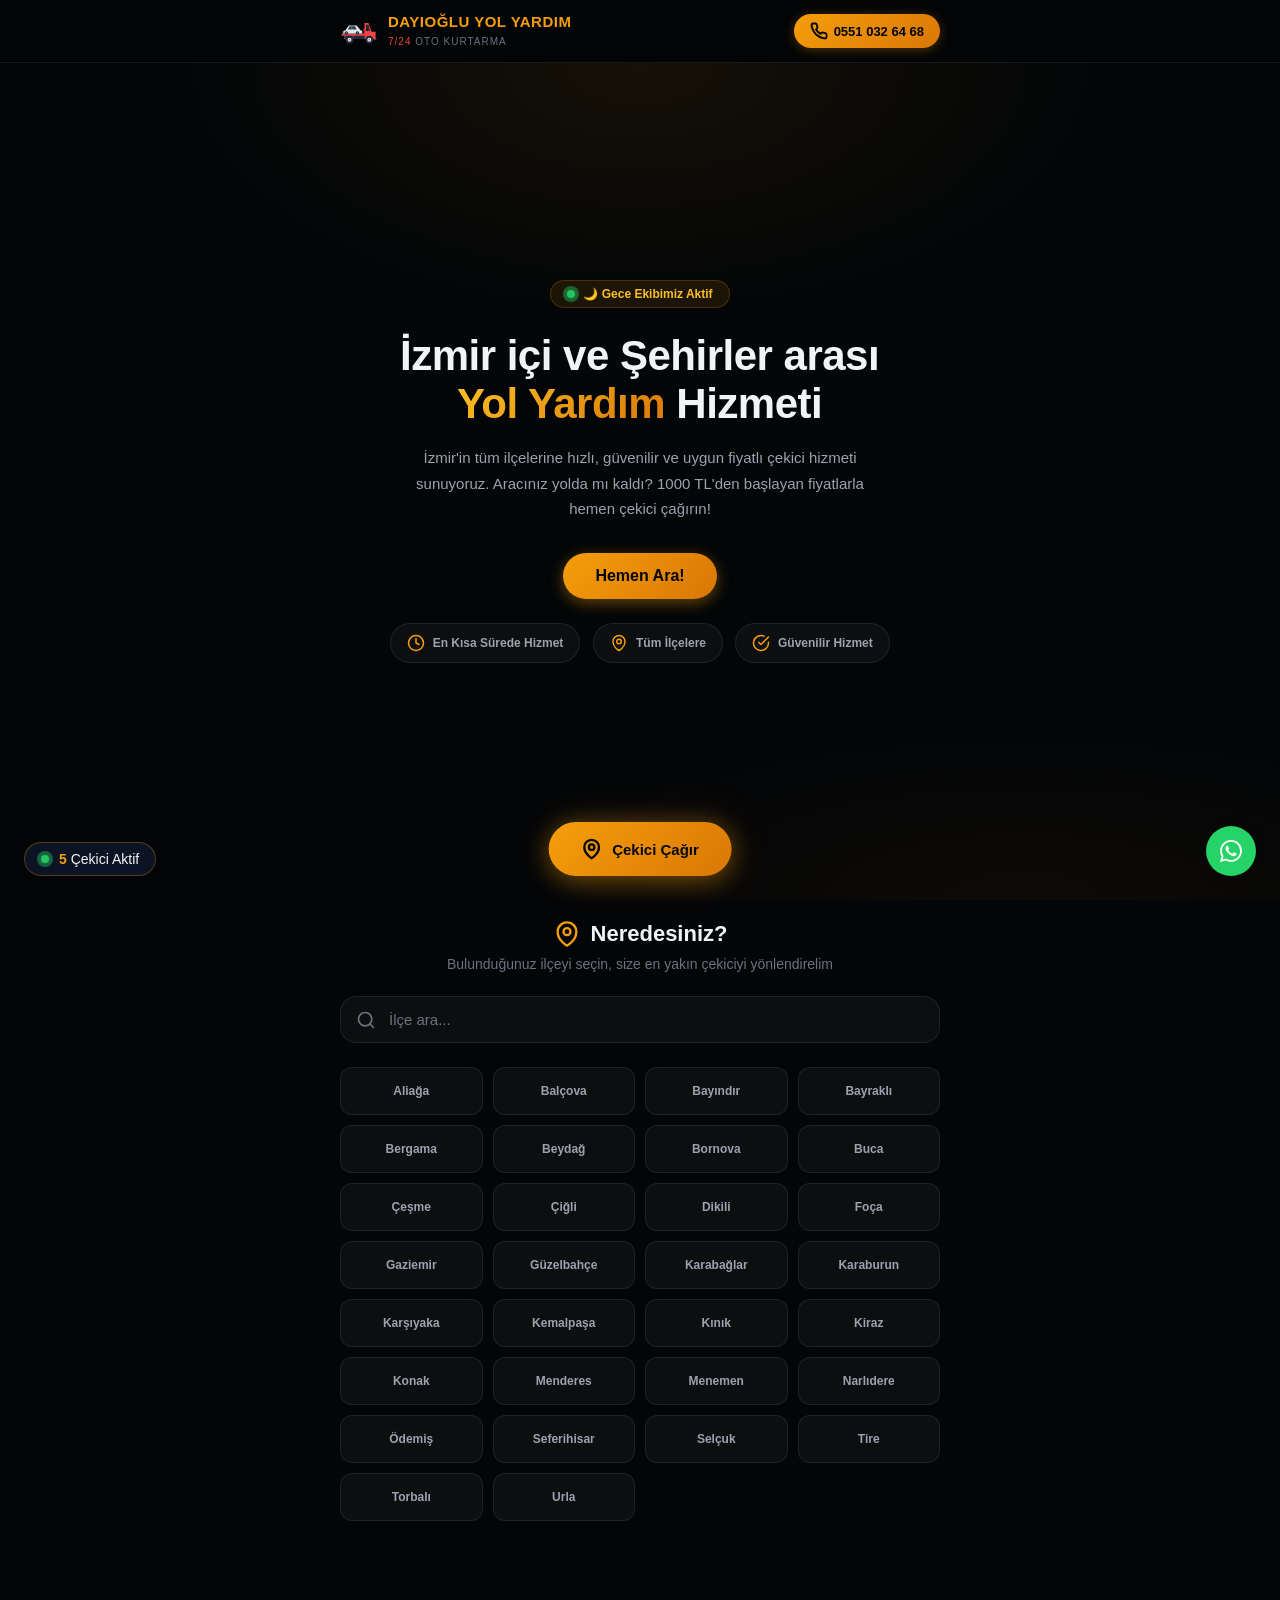
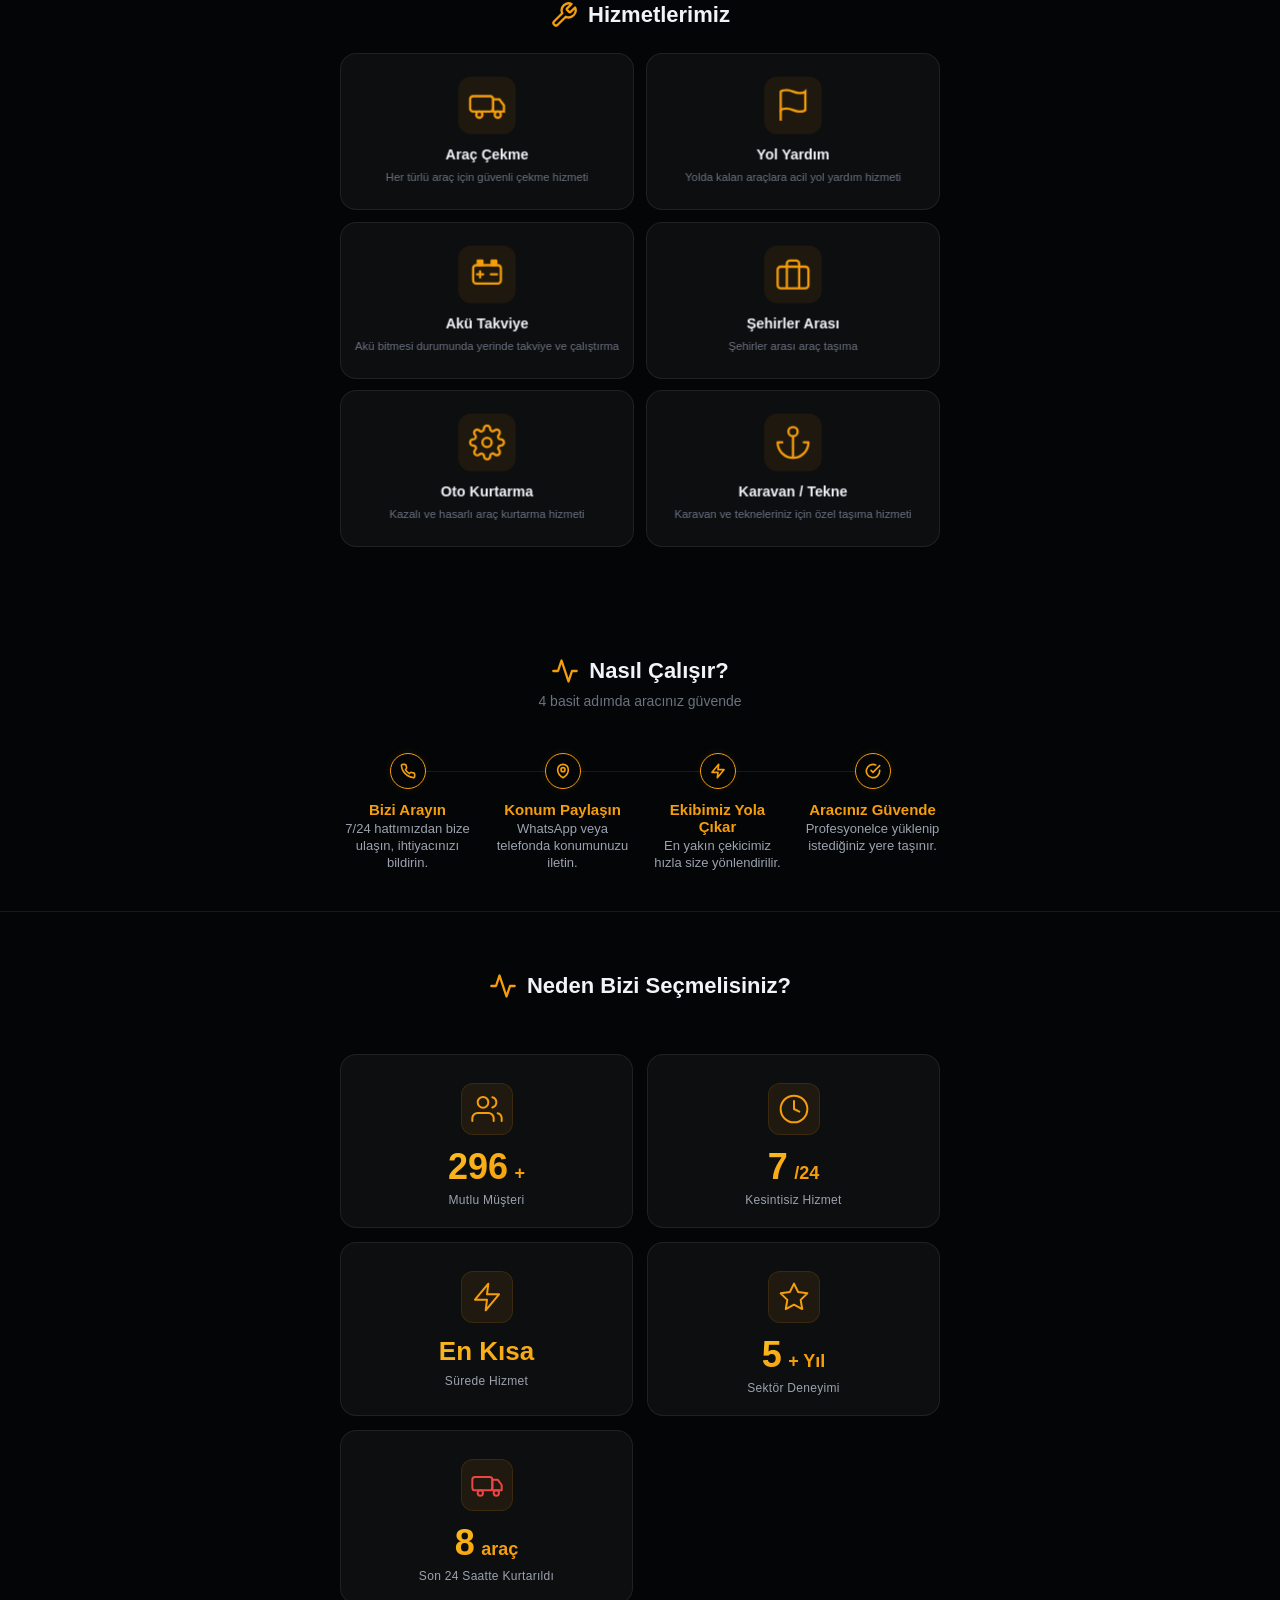
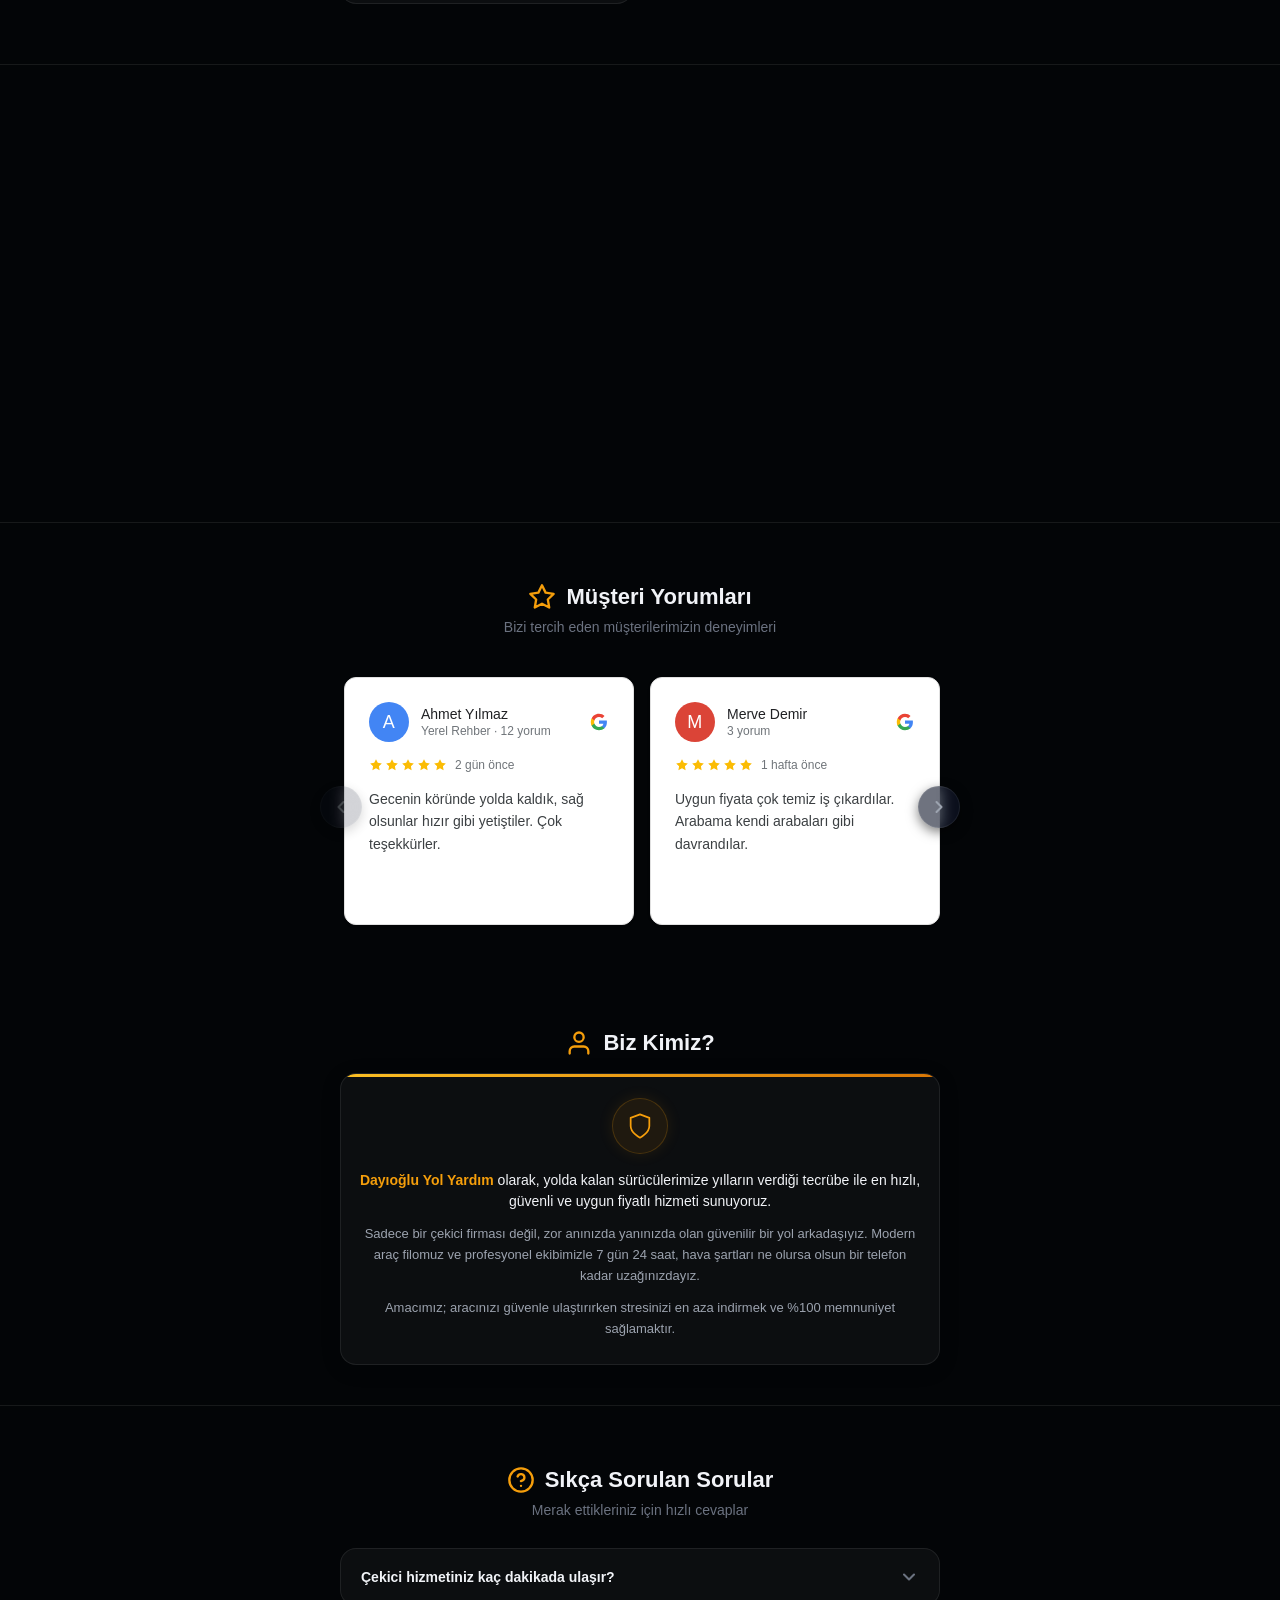
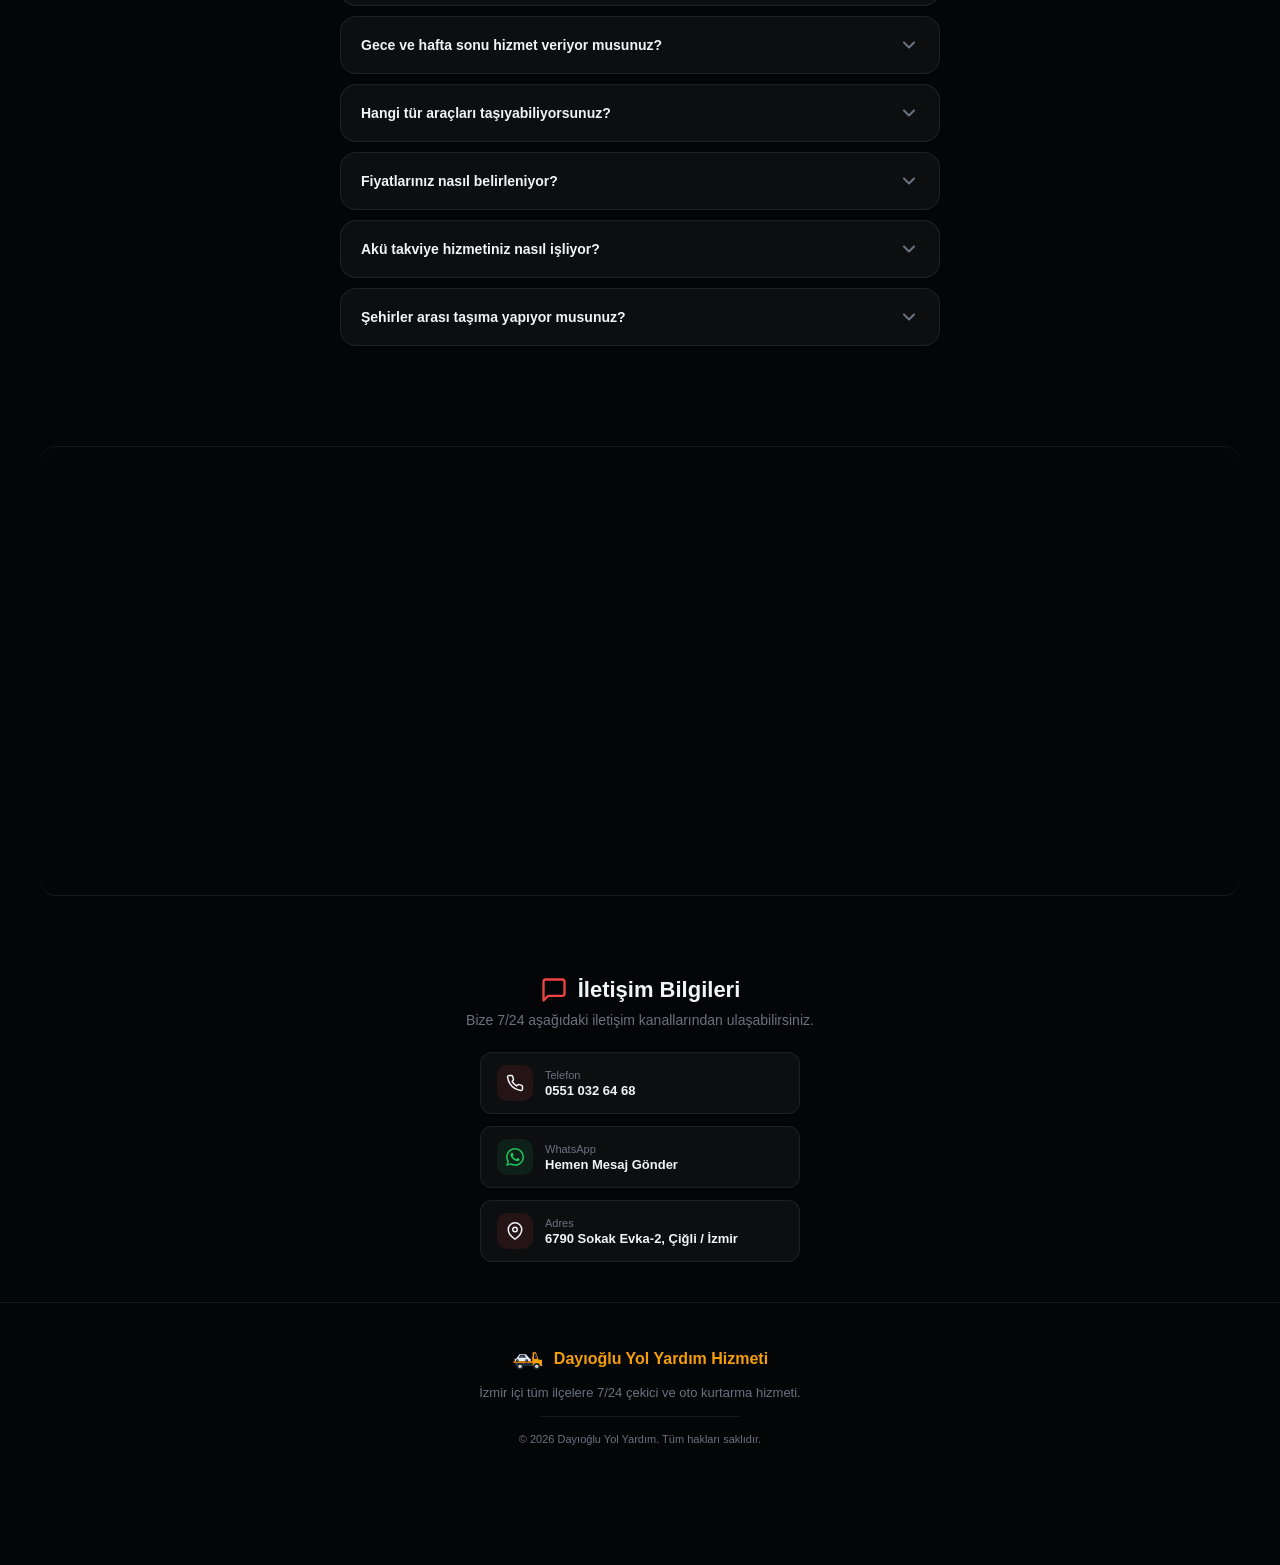
==== index.html @ 8db83a33 "Add files via upload" ====
<!DOCTYPE html>
<html lang="tr">
<head>
    <meta charset="UTF-8">
    <meta name="viewport" content="width=device-width, initial-scale=1.0">
    <title>Dayıoğlu Yol Yardım Hizmeti | 7/24 Oto Kurtarma</title>
    <meta name="description" content="İzmir içi tüm ilçelere 7/24 araç çekici ve oto kurtarma hizmeti. Hızlı, güvenilir ve uygun fiyatlı çekici hizmeti için hemen arayın.">
    <meta name="keywords" content="izmir çekici, oto kurtarma, araç çekici, yol yardım, izmir oto çekici">
    <meta name="theme-color" content="#030507">
    <meta name="robots" content="index, follow">
    <meta http-equiv="X-UA-Compatible" content="IE=edge">
    <meta http-equiv="Content-Security-Policy" content="default-src 'self' https:; script-src 'self' 'unsafe-inline' https://fonts.googleapis.com https://fonts.gstatic.com; style-src 'self' 'unsafe-inline' https://fonts.googleapis.com; font-src 'self' https://fonts.gstatic.com; img-src 'self' data: https:; connect-src 'self' https://router.project-osrm.org;">
    <meta name="referrer" content="strict-origin-when-cross-origin">

    <!-- Open Graph / Sosyal Medya Kartları -->
    <meta property="og:type" content="website">
    <meta property="og:url" content="https://www.izmiricicekici.com/">
    <meta property="og:title" content="Dayıoğlu Yol Yardım Hizmeti | 7/24 Oto Kurtarma">
    <meta property="og:description" content="İzmir içi tüm ilçelere 7/24 araç çekici ve oto kurtarma hizmeti. Hızlı, güvenilir ve uygun fiyatlı çekici hizmeti için hemen arayın.">
    <meta property="og:image" content="https://www.izmiricicekici.com/og-image.jpg">
    <meta property="og:locale" content="tr_TR">
    <meta property="og:site_name" content="Dayıoğlu Yol Yardım">
    <meta name="twitter:card" content="summary_large_image">
    <meta name="twitter:title" content="Dayıoğlu Yol Yardım Hizmeti | 7/24 Oto Kurtarma">
    <meta name="twitter:description" content="İzmir içi tüm ilçelere 7/24 araç çekici ve oto kurtarma hizmeti.">
    <meta name="twitter:image" content="https://www.izmiricicekici.com/og-image.jpg">

    <link rel="preconnect" href="https://fonts.googleapis.com">
    <link rel="preconnect" href="https://fonts.gstatic.com" crossorigin>
    <link href="https://fonts.googleapis.com/css2?family=Inter:wght@400;500;600;700;800;900&display=swap" rel="stylesheet">
    <link rel="stylesheet" href="style.css">

    <!-- Google Schema (Structured Data) for SEO Rating Stars -->
    <script type="application/ld+json">
    {
      "@context": "https://schema.org",
      "@type": "AutoTowing",
      "name": "Dayıoğlu Yol Yardım Hizmeti",
      "description": "İzmir içi tüm ilçelere 7/24 hızlı, güvenilir ve uygun fiyatlı araç çekici, oto kurtarma ve yol yardım hizmeti.",
      "image": "https://www.izmiricicekici.com/images/logo.png",
      "url": "https://www.izmiricicekici.com",
      "telephone": "+905510326468",
      "priceRange": "₺₺",
      "address": {
        "@type": "PostalAddress",
        "addressLocality": "İzmir",
        "addressRegion": "Ege",
        "addressCountry": "TR"
      },
      "geo": {
        "@type": "GeoCoordinates",
        "latitude": 38.4192,
        "longitude": 27.1287
      },
      "openingHoursSpecification": {
        "@type": "OpeningHoursSpecification",
        "dayOfWeek": [
          "Monday",
          "Tuesday",
          "Wednesday",
          "Thursday",
          "Friday",
          "Saturday",
          "Sunday"
        ],
        "opens": "00:00",
        "closes": "23:59"
      },
      "areaServed": [
        {
          "@type": "AdministrativeArea",
          "name": "İzmir"
        },
        {
          "@type": "AdministrativeArea",
          "name": "Bornova"
        },
        {
          "@type": "AdministrativeArea",
          "name": "Karşıyaka"
        },
        {
          "@type": "AdministrativeArea",
          "name": "Buca"
        },
        {
          "@type": "AdministrativeArea",
          "name": "Konak"
        },
        {
          "@type": "AdministrativeArea",
          "name": "Bayraklı"
        },
        {
          "@type": "AdministrativeArea",
          "name": "Gaziemir"
        },
        {
          "@type": "AdministrativeArea",
          "name": "Çeşme"
        }
      ],
      "aggregateRating": {
        "@type": "AggregateRating",
        "ratingValue": "4.9",
        "bestRating": "5",
        "worstRating": "1",
        "ratingCount": "524",
        "reviewCount": "524"
      }
    }
    </script>
</head>
<body>

    <!-- Pull to Refresh -->
    <div class="ptr-container" id="ptrContainer">
        <svg class="ptr-icon" viewBox="0 0 48 48" fill="none" xmlns="http://www.w3.org/2000/svg">
            <rect x="5" y="30" width="26" height="4" fill="#334155" />
            <rect x="2" y="27" width="29" height="3" rx="1" fill="#ef4444" />
            <path d="M 4 27 L 28 27 L 28 24 L 26 23 L 21 17 L 11 17 L 7 23 L 4 24 Z" fill="#e2e8f0" />
            <rect x="30" y="20" width="1.5" height="10" fill="#b91c1c" />
            <path d="M 31 34 L 45 34 L 45 25 L 40 25 L 36 14 L 31 14 Z" fill="#ef4444" />
        </svg>
    </div>

    <!-- Splash Screen -->
    <div class="splash-screen" id="splashScreen">
        <div class="splash-content">
            <svg class="splash-logo" viewBox="0 0 48 48" fill="none" xmlns="http://www.w3.org/2000/svg">
                <rect x="2" y="27" width="29" height="3" rx="1" fill="#ef4444" />
                <path d="M 4 27 L 28 27 L 28 24 L 26 23 L 21 17 L 11 17 L 7 23 L 4 24 Z" fill="#e2e8f0" />
                <path d="M 12 18 L 19 18 L 21 22 L 10 22 Z" fill="#0f172a" opacity="0.85" />
                <circle cx="8" cy="26.5" r="2.2" fill="#1e293b" />
                <circle cx="22" cy="26.5" r="2.2" fill="#1e293b" />
                <rect x="30" y="20" width="1.5" height="10" fill="#b91c1c" />
                <path d="M 31 34 L 45 34 L 45 25 L 40 25 L 36 14 L 31 14 Z" fill="#ef4444" />
                <path d="M 33 16 L 36 16 L 38 24 L 33 24 Z" fill="#0f172a" />
                <circle cx="12" cy="35" r="5" fill="#1e293b" />
                <circle cx="12" cy="35" r="2.5" fill="#e2e8f0" />
                <circle cx="37" cy="35" r="5" fill="#1e293b" />
                <circle cx="37" cy="35" r="2.5" fill="#e2e8f0" />
            </svg>
            <span class="splash-text">DAYIOĞLU YOL YARDIM</span>
            <div class="splash-loader"></div>
        </div>
    </div>

    <!-- Header -->
    <header class="header">
        <div class="container">
            <div class="logo">
                <svg class="logo-icon" viewBox="0 0 48 48" fill="none" xmlns="http://www.w3.org/2000/svg">
                    <!-- Truck Chassis -->
                    <rect x="5" y="30" width="26" height="4" fill="#334155" />
                    
                    <!-- Fuel Tank / Side Box -->
                    <rect x="18" y="30" width="13" height="4" fill="#1e293b" rx="1" />
                    
                    <!-- Front Bumper -->
                    <rect x="42" y="33" width="4" height="2" rx="0.5" fill="#475569" />
 
                    <!-- Cab Guard (Winch Wall) -->
                    <rect x="30" y="20" width="1.5" height="10" fill="#b91c1c" />
                    
                    <!-- Flatbed -->
                    <rect x="2" y="27" width="29" height="3" rx="1" fill="#ef4444" />
                    
                    <!-- Car on flatbed -->
                    <!-- Car body -->
                    <path d="M 4 27 L 28 27 L 28 24 L 26 23 L 21 17 L 11 17 L 7 23 L 4 24 Z" fill="#e2e8f0" />
                    <!-- Car windows -->
                    <path d="M 12 18 L 19 18 L 21 22 L 10 22 Z" fill="#0f172a" opacity="0.85" />
                    <!-- Car window reflection -->
                    <path d="M 13 19 L 15 19 L 16.5 22 L 14.5 22 Z" fill="#ffffff" opacity="0.25" />
                    <!-- Car wheels -->
                    <circle cx="8" cy="26.5" r="2.2" fill="#1e293b" />
                    <circle cx="8" cy="26.5" r="0.8" fill="#94a3b8" />
                    <circle cx="22" cy="26.5" r="2.2" fill="#1e293b" />
                    <circle cx="22" cy="26.5" r="0.8" fill="#94a3b8" />
                    <!-- Car lights -->
                    <rect x="4" y="24" width="0.8" height="1.5" rx="0.4" fill="#ef4444" />
                    <polygon points="28,24.5 27.2,25.5 28,26.5" fill="#fbbf24" />
 
                    <!-- Winch Cable -->
                    <line x1="30" y1="22" x2="28" y2="25" stroke="#94a3b8" stroke-width="0.8" stroke-dasharray="1 1" />
 
                    <!-- Truck Cabin -->
                    <path d="M 31 34 L 45 34 L 45 25 L 40 25 L 36 14 L 31 14 Z" fill="#ef4444" />
                    <!-- Cabin Window -->
                    <path d="M 33 16 L 36 16 L 38 24 L 33 24 Z" fill="#0f172a" />
                    <!-- Cabin Window Reflection -->
                    <path d="M 34 17 L 35.5 17 L 37.2 24 L 35.7 24 Z" fill="#ffffff" opacity="0.15" />
 
                    <!-- Truck Wheels -->
                    <!-- Rear Wheel -->
                    <circle cx="12" cy="35" r="5" fill="#1e293b" />
                    <circle cx="12" cy="35" r="2.5" fill="#e2e8f0" />
                    <circle cx="12" cy="35" r="1" fill="#ef4444" />
                    <!-- Front Wheel -->
                    <circle cx="37" cy="35" r="5" fill="#1e293b" />
                    <circle cx="37" cy="35" r="2.5" fill="#e2e8f0" />
                    <circle cx="37" cy="35" r="1" fill="#ef4444" />
                </svg>
                <div>
                    <span class="logo-text">DAYIOĞLU YOL YARDIM</span>
                    <span class="logo-sub"><span style="color: #ef4444;">7/24</span> Oto Kurtarma</span>
                </div>
            </div>
            <a href="tel:+905510326468" class="header-phone" id="headerPhone">
                <svg width="18" height="18" viewBox="0 0 24 24" fill="none" stroke="currentColor" stroke-width="2.5" stroke-linecap="round" stroke-linejoin="round">
                    <path d="M22 16.92v3a2 2 0 0 1-2.18 2 19.79 19.79 0 0 1-8.63-3.07 19.5 19.5 0 0 1-6-6 19.79 19.79 0 0 1-3.07-8.67A2 2 0 0 1 4.11 2h3a2 2 0 0 1 2 1.72c.127.96.361 1.903.7 2.81a2 2 0 0 1-.45 2.11L8.09 9.91a16 16 0 0 0 6 6l1.27-1.27a2 2 0 0 1 2.11-.45c.907.339 1.85.573 2.81.7A2 2 0 0 1 22 16.92z"/>
                </svg>
                <span>0551 032 64 68</span>
            </a>
        </div>
    </header>

    <!-- Hero Section -->
    <section class="hero" id="hero">
        <!-- Animated Background Slider -->
        <div class="bg-slider">
            <div class="slide" style="background-image: url('images/media__1779975578772.jpg');"></div>
            <div class="slide" style="background-image: url('images/media__1779975578774.jpg');"></div>
            <div class="slide" style="background-image: url('images/media__1779975578779.jpg');"></div>
            <div class="slide" style="background-image: url('images/media__1779975578879.jpg');"></div>
        </div>
        <div class="bg-overlay"></div>
        <div class="container">
            <div class="hero-badge">
                <span class="pulse-dot"></span>
                <span id="liveBadgeText">7/24 Aktif Hizmet</span>
            </div>
            <h1 class="hero-title">
                İzmir içi ve Şehirler arası <br> <span class="text-gradient">Yol Yardım</span> Hizmeti
            </h1>
            <p class="hero-desc">
                İzmir'in tüm ilçelerine hızlı, güvenilir ve uygun fiyatlı çekici hizmeti sunuyoruz. 
                Aracınız yolda mı kaldı? 1000 TL'den başlayan fiyatlarla hemen çekici çağırın!
            </p>
            <a href="tel:+905510326468" class="hero-call-btn">Hemen Ara!</a>

            <!-- Features -->
            <div class="features">
                <div class="feature-item">
                    <svg width="24" height="24" viewBox="0 0 24 24" fill="none" stroke="#f59e0b" stroke-width="2" stroke-linecap="round" stroke-linejoin="round">
                        <circle cx="12" cy="12" r="10"/>
                        <polyline points="12,6 12,12 16,14"/>
                    </svg>
                    <span>En Kısa Sürede Hizmet</span>
                </div>
                <div class="feature-item">
                    <svg width="24" height="24" viewBox="0 0 24 24" fill="none" stroke="#f59e0b" stroke-width="2" stroke-linecap="round" stroke-linejoin="round">
                        <path d="M12 22s-8-4.5-8-11.8A8 8 0 0 1 12 2a8 8 0 0 1 8 8.2c0 7.3-8 11.8-8 11.8z"/>
                        <circle cx="12" cy="10" r="3"/>
                    </svg>
                    <span>Tüm İlçelere</span>
                </div>
                <div class="feature-item">
                    <svg width="24" height="24" viewBox="0 0 24 24" fill="none" stroke="#f59e0b" stroke-width="2" stroke-linecap="round" stroke-linejoin="round">
                        <path d="M22 11.08V12a10 10 0 1 1-5.93-9.14"/>
                        <polyline points="22,4 12,14.01 9,11.01"/>
                    </svg>
                    <span>Güvenilir Hizmet</span>
                </div>
            </div>


            <!-- Animated Truck (Hidden) -->
            <div class="hero-truck-wrapper" style="display: none;" aria-hidden="true">
                <div class="hero-road-line"></div>
                <div class="hero-truck-anim">
                    <svg viewBox="0 0 160 60" fill="none" xmlns="http://www.w3.org/2000/svg">
                        <!-- Flatbed -->
                        <rect x="4" y="32" width="90" height="8" rx="2" fill="#ef4444"/>
                        <!-- Winch wall -->
                        <rect x="92" y="22" width="4" height="18" fill="#b91c1c"/>
                        <!-- Car on flatbed -->
                        <g id="towedCar">
                            <path d="M10 32 L85 32 L85 26 L80 24 L65 16 L30 16 L18 24 L10 26 Z" fill="#e2e8f0"/>
                            <path d="M32 17 L63 17 L68 26 L27 26 Z" fill="#0f172a" opacity="0.85"/>
                            <path d="M36 18 L44 18 L47 24 L39 24 Z" fill="#fff" opacity="0.2"/>
                            <circle cx="22" cy="31" r="5" fill="#1e293b"/>
                            <circle cx="22" cy="31" r="2" fill="#94a3b8"/>
                            <circle cx="68" cy="31" r="5" fill="#1e293b"/>
                            <circle cx="68" cy="31" r="2" fill="#94a3b8"/>
                            <rect x="10" y="27" width="2" height="4" rx="1" fill="#ef4444"/>
                            <polygon points="85,26 83,28 85,31" fill="#fbbf24"/>
                        </g>
                        <!-- Winch cable -->
                        <line id="winchCable" x1="93" y1="27" x2="85" y2="30" stroke="#94a3b8" stroke-width="1.2" stroke-dasharray="2 2"/>
                        <!-- Cabin -->
                        <path d="M96 40 L148 40 L148 26 L138 26 L128 10 L96 10 Z" fill="#ef4444"/>
                        <path d="M100 13 L112 13 L116 26 L100 26 Z" fill="#0f172a"/>
                        <path d="M102 14 L107 14 L111 24 L106 24 Z" fill="#fff" opacity="0.15"/>
                        <rect x="130" y="26" width="18" height="14" rx="1" fill="#b91c1c"/>
                        <!-- Front bumper -->
                        <rect x="144" y="33" width="10" height="5" rx="1" fill="#475569"/>
                        <circle cx="148" cy="38" r="1.5" fill="#fbbf24"/>
                        <!-- Exhaust smoke -->
                        <circle cx="128" cy="6" r="3" fill="#94a3b8" opacity="0.3" class="smoke-1"/>
                        <circle cx="134" cy="3" r="2" fill="#94a3b8" opacity="0.2" class="smoke-2"/>
                        <!-- Truck wheels -->
                        <circle cx="112" cy="42" r="9" fill="#1e293b"/>
                        <circle cx="112" cy="42" r="5" fill="#334155"/>
                        <circle cx="112" cy="42" r="2" fill="#ef4444"/>
                        <circle cx="138" cy="42" r="9" fill="#1e293b"/>
                        <circle cx="138" cy="42" r="5" fill="#334155"/>
                        <circle cx="138" cy="42" r="2" fill="#ef4444"/>
                        <!-- Speed lines -->
                        <line x1="0" y1="36" x2="20" y2="36" stroke="#ef4444" stroke-width="1.5" opacity="0.4" stroke-dasharray="4 4"/>
                        <line x1="0" y1="40" x2="14" y2="40" stroke="#ef4444" stroke-width="1" opacity="0.25" stroke-dasharray="3 5"/>
                    </svg>
                </div>
            </div>


        </div>
    </section>



    <!-- District Selection Section -->
    <section class="district-section" id="districts">
        <div class="container">
            <h2 class="section-title reveal">
                <svg width="28" height="28" viewBox="0 0 24 24" fill="none" stroke="#f59e0b" stroke-width="2" stroke-linecap="round" stroke-linejoin="round">
                    <path d="M12 22s-8-4.5-8-11.8A8 8 0 0 1 12 2a8 8 0 0 1 8 8.2c0 7.3-8 11.8-8 11.8z"/>
                    <circle cx="12" cy="10" r="3"/>
                </svg>
                Neredesiniz?
            </h2>
            <p class="section-desc reveal delay-100">Bulunduğunuz ilçeyi seçin, size en yakın çekiciyi yönlendirelim</p>
 
            <!-- Search -->
            <div class="search-box reveal delay-200" id="searchBox">
                <svg class="search-icon" width="20" height="20" viewBox="0 0 24 24" fill="none" stroke="currentColor" stroke-width="2" stroke-linecap="round" stroke-linejoin="round">
                    <circle cx="11" cy="11" r="8"/>
                    <line x1="21" y1="21" x2="16.65" y2="16.65"/>
                </svg>
                <input type="text" id="searchInput" placeholder="İlçe ara..." autocomplete="off">
            </div>
 
            <!-- District Grid -->
            <div class="district-grid reveal delay-300" id="districtGrid">
                <!-- Districts will be populated by JS -->
            </div>
 
            <p class="no-result" id="noResult" style="display:none;">
                Aramanızla eşleşen ilçe bulunamadı.
            </p>
        </div>
    </section>

    <!-- Calculator Section (Geçici Olarak Gizlendi) -->
    <!--
    <section class="calculator-section" id="calculator">
        <div class="container">
            <h2 class="section-title reveal">
                <svg width="28" height="28" viewBox="0 0 24 24" fill="none" stroke="#f59e0b" stroke-width="2" stroke-linecap="round" stroke-linejoin="round">
                    <rect x="2" y="3" width="20" height="18" rx="2" ry="2"/>
                    <line x1="8" y1="21" x2="8" y2="21"/>
                    <line x1="16" y1="21" x2="16" y2="21"/>
                    <line x1="2" y1="9" x2="22" y2="9"/>
                    <path d="M6 13h.01M10 13h.01M14 13h.01M18 13h.01M6 17h.01M10 17h.01M14 17h.01M18 17h.01"/>
                </svg>
                Tahmini Fiyat Hesapla
            </h2>
            <p class="section-desc reveal delay-100">Alınacak ve gidilecek ilçeyi seçerek tahmini çekici ücretini hesaplayın</p>
            
            <div class="calc-box reveal delay-200">
                <div class="calc-inputs">
                    <div class="calc-group">
                        <label for="calcFrom">Nereden (Alınacak İlçe)</label>
                        <select id="calcFrom">
                            <option value="" disabled selected>İlçe Seçin...</option>
                        </select>
                    </div>
                    <div class="calc-group">
                        <label for="calcTo">Nereye (Gidilecek İlçe)</label>
                        <select id="calcTo">
                            <option value="" disabled selected>İlçe Seçin...</option>
                        </select>
                    </div>
                    <div class="calc-group">
                        <label for="calcVehicleType">Araç Tipi</label>
                        <select id="calcVehicleType">
                            <option value="binek" selected>Binek Araç</option>
                            <option value="suv">SUV / Panelvan / Ticari</option>
                            <option value="moto">Motosiklet</option>
                        </select>
                    </div>
                </div>
                <button class="calc-btn" id="calcBtn">Fiyat Hesapla</button>
                
                <div class="calc-result" id="calcResult" style="display: none;">
                    <div class="calc-result-content">
                        <div class="calc-price">
                            <span class="calc-label">Tahmini Ücret</span>
                            <span class="calc-value text-gradient" id="calcPriceValue">-</span>
                        </div>
                    </div>
                    <p class="calc-note">* Fiyatlar tahmini olup, yol durumuna ve aracın durumuna göre değişiklik gösterebilir.</p>
                    <a href="#" class="calc-whatsapp-btn" id="calcWhatsappBtn">
                        <svg width="24" height="24" viewBox="0 0 24 24" fill="currentColor">
                            <path d="M17.472 14.382c-.297-.149-1.758-.867-2.03-.967-.273-.099-.471-.148-.67.15-.197.297-.767.966-.94 1.164-.173.199-.347.223-.644.075-.297-.15-1.255-.463-2.39-1.475-.883-.788-1.48-1.761-1.653-2.059-.173-.297-.018-.458.13-.606.134-.133.298-.347.446-.52.149-.174.198-.298.298-.497.099-.198.05-.371-.025-.52-.075-.149-.669-1.612-.916-2.207-.242-.579-.487-.5-.669-.51a12.8 12.8 0 0 0-.57-.01c-.198 0-.52.074-.792.372-.272.297-1.04 1.016-1.04 2.479 0 1.462 1.065 2.875 1.213 3.074.149.198 2.096 3.2 5.077 4.487.709.306 1.262.489 1.694.625.712.227 1.36.195 1.871.118.571-.085 1.758-.719 2.006-1.413.248-.694.248-1.289.173-1.413-.074-.124-.272-.198-.57-.347m-5.421 7.403h-.004a9.87 9.87 0 0 1-5.031-1.378l-.361-.214-3.741.982.998-3.648-.235-.374a9.86 9.86 0 0 1-1.51-5.26c.001-5.45 4.436-9.884 9.888-9.884 2.64 0 5.122 1.03 6.988 2.898a9.825 9.825 0 0 1 2.893 6.994c-.003 5.45-4.437 9.884-9.885 9.884m8.413-18.297A11.815 11.815 0 0 0 12.05 0C5.495 0 .16 5.335.157 11.892c0 2.096.547 4.142 1.588 5.945L.057 24l6.305-1.654a11.882 11.882 0 0 0 5.683 1.448h.005c6.554 0 11.89-5.335 11.893-11.893a11.821 11.821 0 0 0-3.48-8.413Z"/>
                        </svg>
                        Bu Fiyatla Çağır
                    </a>
                </div>
            </div>
        </div>
    </section>
    -->

    <!-- Services Section -->
    <section class="services-section">
        <div class="container">
            <h2 class="section-title reveal">
                <svg width="28" height="28" viewBox="0 0 24 24" fill="none" stroke="#f59e0b" stroke-width="2" stroke-linecap="round" stroke-linejoin="round">
                    <path d="M14.7 6.3a1 1 0 0 0 0 1.4l1.6 1.6a1 1 0 0 0 1.4 0l3.77-3.77a6 6 0 0 1-7.94 7.94l-6.91 6.91a2.12 2.12 0 0 1-3-3l6.91-6.91a6 6 0 0 1 7.94-7.94l-3.76 3.76z"/>
                </svg>
                Hizmetlerimiz
            </h2>
            <div class="services-grid">
                <div class="service-card reveal">
                    <div class="service-icon">
                        <svg width="36" height="36" viewBox="0 0 24 24" fill="none" stroke="#f59e0b" stroke-width="1.5">
                            <rect x="1" y="6" width="15" height="10" rx="2"/>
                            <path d="M16 8h4l3 4v4h-7V8z"/>
                            <circle cx="7" cy="18" r="2"/>
                            <circle cx="19" cy="18" r="2"/>
                        </svg>
                    </div>
                    <h3>Araç Çekme</h3>
                    <p>Her türlü araç için güvenli çekme hizmeti</p>
                </div>
                <div class="service-card reveal delay-100">
                    <div class="service-icon">
                        <svg width="36" height="36" viewBox="0 0 24 24" fill="none" stroke="#f59e0b" stroke-width="1.5">
                            <path d="M4 15s1-1 4-1 5 2 8 2 4-1 4-1V3s-1 1-4 1-5-2-8-2-4 1-4 1z"/>
                            <line x1="4" y1="22" x2="4" y2="15"/>
                        </svg>
                    </div>
                    <h3>Yol Yardım</h3>
                    <p>Yolda kalan araçlara acil yol yardım hizmeti</p>
                </div>
                <div class="service-card reveal delay-200">
                    <div class="service-icon">
                        <svg width="36" height="36" viewBox="0 0 24 24" fill="none" stroke="#f59e0b" stroke-width="1.5" stroke-linecap="round" stroke-linejoin="round">
                            <rect x="3" y="6" width="18" height="12" rx="2" />
                            <rect x="6" y="3" width="3" height="3" fill="#f59e0b" />
                            <rect x="15" y="3" width="3" height="3" fill="#f59e0b" />
                            <line x1="7.5" y1="10" x2="7.5" y2="14" />
                            <line x1="5.5" y1="12" x2="9.5" y2="12" />
                            <line x1="14.5" y1="12" x2="18.5" y2="12" />
                        </svg>
                    </div>
                    <h3>Akü Takviye</h3>
                    <p>Akü bitmesi durumunda yerinde takviye ve çalıştırma</p>
                </div>
                <div class="service-card reveal delay-300">
                    <div class="service-icon">
                        <svg width="36" height="36" viewBox="0 0 24 24" fill="none" stroke="#f59e0b" stroke-width="1.5">
                            <rect x="2" y="7" width="20" height="14" rx="2" ry="2"/>
                            <path d="M16 21V5a2 2 0 0 0-2-2h-4a2 2 0 0 0-2 2v16"/>
                        </svg>
                    </div>
                    <h3>Şehirler Arası</h3>
                    <p>Şehirler arası araç taşıma</p>
                </div>
                <div class="service-card reveal delay-400">
                    <div class="service-icon">
                        <svg width="36" height="36" viewBox="0 0 24 24" fill="none" stroke="#f59e0b" stroke-width="1.5">
                            <circle cx="12" cy="12" r="3"/>
                            <path d="M19.4 15a1.65 1.65 0 0 0 .33 1.82l.06.06a2 2 0 0 1 0 2.83 2 2 0 0 1-2.83 0l-.06-.06a1.65 1.65 0 0 0-1.82-.33 1.65 1.65 0 0 0-1 1.51V21a2 2 0 0 1-2 2 2 2 0 0 1-2-2v-.09A1.65 1.65 0 0 0 9 19.4a1.65 1.65 0 0 0-1.82.33l-.06.06a2 2 0 0 1-2.83 0 2 2 0 0 1 0-2.83l.06-.06A1.65 1.65 0 0 0 4.68 15a1.65 1.65 0 0 0-1.51-1H3a2 2 0 0 1-2-2 2 2 0 0 1 2-2h.09A1.65 1.65 0 0 0 4.6 9a1.65 1.65 0 0 0-.33-1.82l-.06-.06a2 2 0 0 1 0-2.83 2 2 0 0 1 2.83 0l.06.06A1.65 1.65 0 0 0 9 4.68a1.65 1.65 0 0 0 1-1.51V3a2 2 0 0 1 2-2 2 2 0 0 1 2 2v.09a1.65 1.65 0 0 0 1 1.51 1.65 1.65 0 0 0 1.82-.33l.06-.06a2 2 0 0 1 2.83 0 2 2 0 0 1 0 2.83l-.06.06a1.65 1.65 0 0 0-.33 1.82V9a1.65 1.65 0 0 0 1.51 1H21a2 2 0 0 1 2 2 2 2 0 0 1-2 2h-.09a1.65 1.65 0 0 0-1.51 1z"/>
                        </svg>
                    </div>
                    <h3>Oto Kurtarma</h3>
                    <p>Kazalı ve hasarlı araç kurtarma hizmeti</p>
                </div>
                <div class="service-card reveal delay-500">
                    <div class="service-icon">
                        <svg width="36" height="36" viewBox="0 0 24 24" fill="none" stroke="#f59e0b" stroke-width="1.5" stroke-linecap="round" stroke-linejoin="round">
                            <circle cx="12" cy="5" r="3"/>
                            <line x1="12" y1="22" x2="12" y2="8"/>
                            <path d="M5 12H2a10 10 0 0 0 20 0h-3"/>
                        </svg>
                    </div>
                    <h3>Karavan / Tekne</h3>
                    <p>Karavan ve tekneleriniz için özel taşıma hizmeti</p>
                </div>
            </div>
        </div>
    </section>

    <!-- Hizmet Süreci Timeline -->
    <section class="timeline-section" id="timeline">
        <div class="container">
            <h2 class="section-title reveal">
                <svg width="28" height="28" viewBox="0 0 24 24" fill="none" stroke="#f59e0b" stroke-width="2" stroke-linecap="round" stroke-linejoin="round">
                    <polyline points="22 12 18 12 15 21 9 3 6 12 2 12"/>
                </svg>
                Nasıl Çalışır?
            </h2>
            <p class="section-desc reveal delay-100">4 basit adımda aracınız güvende</p>
            <div class="timeline reveal delay-200">
                <div class="timeline-line"></div>
                <div class="timeline-step">
                    <div class="timeline-dot">
                        <svg width="22" height="22" viewBox="0 0 24 24" fill="none" stroke="#f59e0b" stroke-width="2.5" stroke-linecap="round" stroke-linejoin="round">
                            <path d="M22 16.92v3a2 2 0 0 1-2.18 2 19.79 19.79 0 0 1-8.63-3.07 19.5 19.5 0 0 1-6-6 19.79 19.79 0 0 1-3.07-8.67A2 2 0 0 1 4.11 2h3a2 2 0 0 1 2 1.72c.127.96.361 1.903.7 2.81a2 2 0 0 1-.45 2.11L8.09 9.91a16 16 0 0 0 6 6l1.27-1.27a2 2 0 0 1 2.11-.45c.907.339 1.85.573 2.81.7A2 2 0 0 1 22 16.92z"/>
                        </svg>
                    </div>
                    <div class="timeline-content">
                        <h3>Bizi Arayın</h3>
                        <p>7/24 hattımızdan bize ulaşın, ihtiyacınızı bildirin.</p>
                    </div>
                </div>
                <div class="timeline-step">
                    <div class="timeline-dot">
                        <svg width="22" height="22" viewBox="0 0 24 24" fill="none" stroke="#f59e0b" stroke-width="2.5" stroke-linecap="round" stroke-linejoin="round">
                            <path d="M12 22s-8-4.5-8-11.8A8 8 0 0 1 12 2a8 8 0 0 1 8 8.2c0 7.3-8 11.8-8 11.8z"/>
                            <circle cx="12" cy="10" r="3"/>
                        </svg>
                    </div>
                    <div class="timeline-content">
                        <h3>Konum Paylaşın</h3>
                        <p>WhatsApp veya telefonda konumunuzu iletin.</p>
                    </div>
                </div>
                <div class="timeline-step">
                    <div class="timeline-dot">
                        <svg width="22" height="22" viewBox="0 0 24 24" fill="none" stroke="#f59e0b" stroke-width="2.5" stroke-linecap="round" stroke-linejoin="round">
                            <polygon points="13 2 3 14 12 14 11 22 21 10 12 10 13 2"/>
                        </svg>
                    </div>
                    <div class="timeline-content">
                        <h3>Ekibimiz Yola Çıkar</h3>
                        <p>En yakın çekicimiz hızla size yönlendirilir.</p>
                    </div>
                </div>
                <div class="timeline-step">
                    <div class="timeline-dot">
                        <svg width="22" height="22" viewBox="0 0 24 24" fill="none" stroke="#f59e0b" stroke-width="2.5" stroke-linecap="round" stroke-linejoin="round">
                            <path d="M22 11.08V12a10 10 0 1 1-5.93-9.14"/>
                            <polyline points="22 4 12 14.01 9 11.01"/>
                        </svg>
                    </div>
                    <div class="timeline-content">
                        <h3>Aracınız Güvende</h3>
                        <p>Profesyonelce yüklenip istediğiniz yere taşınır.</p>
                    </div>
                </div>
            </div>
        </div>
    </section>

    <!-- Stats "Neden Biz?" Section -->
    <section class="stats-section" id="why-us">
        <div class="container">
            <h2 class="section-title reveal">
                <svg width="28" height="28" viewBox="0 0 24 24" fill="none" stroke="#f59e0b" stroke-width="2" stroke-linecap="round" stroke-linejoin="round">
                    <polyline points="22 12 18 12 15 21 9 3 6 12 2 12"/>
                </svg>
                Neden Bizi Seçmelisiniz?
            </h2>
            <p class="section-desc reveal delay-100">Yıllarca kazandığımız güven ve deneyimle İzmir'in en tercih edilen çekici hizmetiyiz</p>
            <div class="stats-grid">
                <div class="stat-card reveal">
                    <div class="stat-icon">
                        <svg width="32" height="32" viewBox="0 0 24 24" fill="none" stroke="#f59e0b" stroke-width="1.5" stroke-linecap="round" stroke-linejoin="round">
                            <path d="M17 21v-2a4 4 0 0 0-4-4H5a4 4 0 0 0-4 4v2"/>
                            <circle cx="9" cy="7" r="4"/>
                            <path d="M23 21v-2a4 4 0 0 0-3-3.87"/>
                            <path d="M16 3.13a4 4 0 0 1 0 7.75"/>
                        </svg>
                    </div>
                    <div class="stat-number" data-target="300z">0</div>
                    <div class="stat-plus">+</div>
                    <div class="stat-label">Mutlu Müşteri</div>
                </div>
                <div class="stat-card reveal delay-100">
                    <div class="stat-icon">
                        <svg width="32" height="32" viewBox="0 0 24 24" fill="none" stroke="#f59e0b" stroke-width="1.5" stroke-linecap="round" stroke-linejoin="round">
                            <circle cx="12" cy="12" r="10"/>
                            <polyline points="12 6 12 12 16 14"/>
                        </svg>
                    </div>
                    <div class="stat-number" data-target="7">0</div>
                    <div class="stat-plus">/24</div>
                    <div class="stat-label">Kesintisiz Hizmet</div>
                </div>
                <div class="stat-card reveal delay-200">
                    <div class="stat-icon">
                        <svg width="32" height="32" viewBox="0 0 24 24" fill="none" stroke="#f59e0b" stroke-width="1.5" stroke-linecap="round" stroke-linejoin="round">
                            <polygon points="13 2 3 14 12 14 11 22 21 10 12 10 13 2"/>
                        </svg>
                    </div>
                    <div class="stat-text-big">En Kısa</div>
                    <div class="stat-label">Sürede Hizmet</div>
                </div>
                <div class="stat-card reveal delay-300">
                    <div class="stat-icon">
                        <svg width="32" height="32" viewBox="0 0 24 24" fill="none" stroke="#f59e0b" stroke-width="1.5" stroke-linecap="round" stroke-linejoin="round">
                            <path d="M12 2l3.09 6.26L22 9.27l-5 4.87 1.18 6.88L12 17.77l-6.18 3.25L7 14.14 2 9.27l6.91-1.01L12 2z"/>
                        </svg>
                    </div>
                    <div class="stat-number" data-target="5">0</div>
                    <div class="stat-plus">+ Yıl</div>
                    <div class="stat-label">Sektör Deneyimi</div>
                </div>
                <div class="stat-card reveal delay-400">
                    <div class="stat-icon">
                        <svg width="32" height="32" viewBox="0 0 24 24" fill="none" stroke="#ef4444" stroke-width="1.5" stroke-linecap="round" stroke-linejoin="round">
                            <rect x="1" y="6" width="15" height="10" rx="2"/>
                            <path d="M16 8h4l3 4v4h-7V8z"/>
                            <circle cx="7" cy="18" r="2"/>
                            <circle cx="19" cy="18" r="2"/>
                        </svg>
                    </div>
                    <div class="stat-number" data-target="12" id="dailyRescueCount">0</div>
                    <div class="stat-plus">araç</div>
                    <div class="stat-label">Son 24 Saatte Kurtarıldı</div>
                </div>
            </div>
        </div>
    </section>

    <!-- Fleet Section -->
    <section class="fleet-section" id="fleet">
        <div class="container">
            <h2 class="section-title reveal">
                <svg width="28" height="28" viewBox="0 0 24 24" fill="none" stroke="#f59e0b" stroke-width="2" stroke-linecap="round" stroke-linejoin="round">
                    <rect x="1" y="6" width="15" height="10" rx="2"/>
                    <path d="M16 8h4l3 4v4h-7V8z"/>
                    <circle cx="7" cy="18" r="2"/>
                    <circle cx="19" cy="18" r="2"/>
                </svg>
                Galeri
            </h2>
            <p class="section-desc reveal delay-100">Her türlü araca uygun çekicilerimizle hizmetinizdeyiz</p>
            <div class="fleet-carousel-container reveal delay-200">
                <button class="carousel-btn prev-btn" id="prevFleet" aria-label="Önceki Araç">
                    <svg width="20" height="20" viewBox="0 0 24 24" fill="none" stroke="currentColor" stroke-width="2.5" stroke-linecap="round" stroke-linejoin="round">
                        <polyline points="15 18 9 12 15 6"/>
                    </svg>
                </button>

                
                <div class="fleet-grid" id="fleetGrid">
                    <div class="fleet-photo-card">
                        <img src="galeri/444.jpg" alt="Araç Filosu 1" loading="lazy">
                    </div>
                    <div class="fleet-photo-card">
                        <img src="galeri/ChatGPT Image 30 May 2026 00_39_49.png" alt="Araç Filosu 2" loading="lazy">
                    </div>
                    <div class="fleet-photo-card">
                        <img src="galeri/ChatGPT Image 30 May 2026 00_46_55.png" alt="Araç Filosu 3" loading="lazy">
                    </div>
                    <div class="fleet-photo-card">
                        <img src="galeri/Gemini_Generated_Image_9qafdo9qafdo9qaf.png" alt="Araç Filosu 4" loading="lazy">
                    </div>
                    <div class="fleet-photo-card">
                        <img src="galeri/Gemini_Generated_Image_9z0kcx9z0kcx9z0k.png" alt="Araç Filosu 5" loading="lazy">
                    </div>
                    <div class="fleet-photo-card">
                        <img src="galeri/Gemini_Generated_Image_mniqlzmniqlzmniq.png" alt="Araç Filosu 6" loading="lazy">
                    </div>
                    <div class="fleet-photo-card">
                        <img src="galeri/Gemini_Generated_Image_nqaygvnqaygvnqay.png" alt="Araç Filosu 7" loading="lazy">
                    </div>
                    <div class="fleet-photo-card">
                        <img src="galeri/Gemini_Generated_Image_nz4whtnz4whtnz4w.png" alt="Araç Filosu 8" loading="lazy">
                    </div>
                    <div class="fleet-photo-card">
                        <img src="galeri/Gemini_Generated_Image_rjmy6arjmy6arjmy.png" alt="Araç Filosu 9" loading="lazy">
                    </div>
                    <div class="fleet-photo-card">
                        <img src="galeri/Gemini_Generated_Image_rkh83xrkh83xrkh8.png" alt="Araç Filosu 10" loading="lazy">
                    </div>
                    <div class="fleet-photo-card">
                        <img src="galeri/Gemini_Generated_Image_x1g3bix1g3bix1g3.png" alt="Araç Filosu 11" loading="lazy">
                    </div>
                    <div class="fleet-photo-card">
                        <img src="galeri/Gemini_Generated_Image_xkgjs1xkgjs1xkgj.png" alt="Araç Filosu 12" loading="lazy">
                    </div>
                    <div class="fleet-photo-card">
                        <img src="galeri/Gemini_Generated_Image_y0x3yny0x3yny0x3.png" alt="Araç Filosu 13" loading="lazy">
                    </div>
                    <div class="fleet-photo-card">
                        <img src="galeri/Gemini_Generated_Image_yibrhyibrhyibrhy.png" alt="Araç Filosu 14" loading="lazy">
                    </div>
                    <div class="fleet-photo-card">
                        <img src="galeri/slide3.jpg" alt="Araç Filosu 15" loading="lazy">
                    </div>
                    <div class="fleet-photo-card">
                        <img src="galeri/slide4.jpg" alt="Araç Filosu 16" loading="lazy">
                    </div>
                    <div class="fleet-photo-card">
                        <img src="galeri/WhatsApp Image 2026-05-24 at 18.24.41.jpeg" alt="Araç Filosu 17" loading="lazy">
                    </div>
                    <div class="fleet-photo-card">
                        <img src="galeri/WhatsApp Image 2026-05-24 at 18.24.42.jpeg" alt="Araç Filosu 18" loading="lazy">
                    </div>
                </div>

                <button class="carousel-btn next-btn" id="nextFleet" aria-label="Sonraki Araç">
                    <svg width="20" height="20" viewBox="0 0 24 24" fill="none" stroke="currentColor" stroke-width="2.5" stroke-linecap="round" stroke-linejoin="round">
                        <polyline points="9 18 15 12 9 6"/>
                    </svg>
                </button>
            </div>
        </div>
    </section>

    <!-- Testimonials Section -->
    <section class="testimonials-section" id="testimonials">
        <div class="container">
            <h2 class="section-title reveal">
                <svg width="28" height="28" viewBox="0 0 24 24" fill="none" stroke="#f59e0b" stroke-width="2" stroke-linecap="round" stroke-linejoin="round">
                    <polygon points="12 2 15.09 8.26 22 9.27 17 14.14 18.18 21.02 12 17.77 5.82 21.02 7 14.14 2 9.27 8.91 8.26 12 2"></polygon>
                </svg>
                Müşteri Yorumları
            </h2>
            <p class="section-desc reveal delay-100">Bizi tercih eden müşterilerimizin deneyimleri</p>

            <div class="testimonials-carousel-container reveal delay-200">
                <button class="carousel-btn prev-btn" id="prevTestimonial" aria-label="Önceki Yorum">
                    <svg width="20" height="20" viewBox="0 0 24 24" fill="none" stroke="currentColor" stroke-width="2.5" stroke-linecap="round" stroke-linejoin="round">
                        <polyline points="15 18 9 12 15 6"></polyline>
                    </svg>
                </button>
                
                                <div class="testimonials-grid" id="testimonialsGrid">
                    <!-- Testimonial 1 -->
                    <div class="testimonial-card google-style">
                        <div class="google-user-row">
                            <div class="user-avatar" style="background-color: #4285F4;">A</div>
                            <div class="user-info">
                                <h4 class="user-name">Ahmet Yılmaz</h4>
                                <span class="user-meta">Yerel Rehber · 12 yorum</span>
                            </div>
                            <div class="google-icon">
                                <svg viewBox="0 0 24 24" width="18" height="18">
                                    <path d="M22.56 12.25c0-.78-.07-1.53-.2-2.25H12v4.26h5.92c-.26 1.37-1.04 2.53-2.21 3.31v2.77h3.57c2.08-1.92 3.28-4.74 3.28-8.09z" fill="#4285F4"/>
                                    <path d="M12 23c2.97 0 5.46-.98 7.28-2.66l-3.57-2.77c-.98.66-2.23 1.06-3.71 1.06-2.86 0-5.29-1.93-6.16-4.53H2.18v2.84C3.99 20.53 7.7 23 12 23z" fill="#34A853"/>
                                    <path d="M5.84 14.09c-.22-.66-.35-1.36-.35-2.09s.13-1.43.35-2.09V7.07H2.18C1.43 8.55 1 10.22 1 12s.43 3.45 1.18 4.93l2.85-2.22.81-.62z" fill="#FBBC05"/>
                                    <path d="M12 5.38c1.62 0 3.06.56 4.21 1.64l3.15-3.15C17.45 2.09 14.97 1 12 1 7.7 1 3.99 3.47 2.18 7.07l3.66 2.84c.87-2.6 3.3-4.53 6.16-4.53z" fill="#EA4335"/>
                                </svg>
                            </div>
                        </div>
                        <div class="google-stars-row">
                            <div class="testimonial-stars">
                                <svg width="14" height="14" viewBox="0 0 24 24" fill="#fbbc04"><polygon points="12 2 15.09 8.26 22 9.27 17 14.14 18.18 21.02 12 17.77 5.82 21.02 7 14.14 2 9.27 8.91 8.26 12 2"></polygon></svg><svg width="14" height="14" viewBox="0 0 24 24" fill="#fbbc04"><polygon points="12 2 15.09 8.26 22 9.27 17 14.14 18.18 21.02 12 17.77 5.82 21.02 7 14.14 2 9.27 8.91 8.26 12 2"></polygon></svg><svg width="14" height="14" viewBox="0 0 24 24" fill="#fbbc04"><polygon points="12 2 15.09 8.26 22 9.27 17 14.14 18.18 21.02 12 17.77 5.82 21.02 7 14.14 2 9.27 8.91 8.26 12 2"></polygon></svg><svg width="14" height="14" viewBox="0 0 24 24" fill="#fbbc04"><polygon points="12 2 15.09 8.26 22 9.27 17 14.14 18.18 21.02 12 17.77 5.82 21.02 7 14.14 2 9.27 8.91 8.26 12 2"></polygon></svg><svg width="14" height="14" viewBox="0 0 24 24" fill="#fbbc04"><polygon points="12 2 15.09 8.26 22 9.27 17 14.14 18.18 21.02 12 17.77 5.82 21.02 7 14.14 2 9.27 8.91 8.26 12 2"></polygon></svg>
                            </div>
                            <span class="testimonial-date">2 gün önce</span>
                        </div>
                        <p class="testimonial-text">Gecenin köründe yolda kaldık, sağ olsunlar hızır gibi yetiştiler. Çok teşekkürler.</p>
                    </div>

                    <!-- Testimonial 2 -->
                    <div class="testimonial-card google-style">
                        <div class="google-user-row">
                            <div class="user-avatar" style="background-color: #DB4437;">M</div>
                            <div class="user-info">
                                <h4 class="user-name">Merve Demir</h4>
                                <span class="user-meta">3 yorum</span>
                            </div>
                            <div class="google-icon">
                                <svg viewBox="0 0 24 24" width="18" height="18">
                                    <path d="M22.56 12.25c0-.78-.07-1.53-.2-2.25H12v4.26h5.92c-.26 1.37-1.04 2.53-2.21 3.31v2.77h3.57c2.08-1.92 3.28-4.74 3.28-8.09z" fill="#4285F4"/>
                                    <path d="M12 23c2.97 0 5.46-.98 7.28-2.66l-3.57-2.77c-.98.66-2.23 1.06-3.71 1.06-2.86 0-5.29-1.93-6.16-4.53H2.18v2.84C3.99 20.53 7.7 23 12 23z" fill="#34A853"/>
                                    <path d="M5.84 14.09c-.22-.66-.35-1.36-.35-2.09s.13-1.43.35-2.09V7.07H2.18C1.43 8.55 1 10.22 1 12s.43 3.45 1.18 4.93l2.85-2.22.81-.62z" fill="#FBBC05"/>
                                    <path d="M12 5.38c1.62 0 3.06.56 4.21 1.64l3.15-3.15C17.45 2.09 14.97 1 12 1 7.7 1 3.99 3.47 2.18 7.07l3.66 2.84c.87-2.6 3.3-4.53 6.16-4.53z" fill="#EA4335"/>
                                </svg>
                            </div>
                        </div>
                        <div class="google-stars-row">
                            <div class="testimonial-stars">
                                <svg width="14" height="14" viewBox="0 0 24 24" fill="#fbbc04"><polygon points="12 2 15.09 8.26 22 9.27 17 14.14 18.18 21.02 12 17.77 5.82 21.02 7 14.14 2 9.27 8.91 8.26 12 2"></polygon></svg><svg width="14" height="14" viewBox="0 0 24 24" fill="#fbbc04"><polygon points="12 2 15.09 8.26 22 9.27 17 14.14 18.18 21.02 12 17.77 5.82 21.02 7 14.14 2 9.27 8.91 8.26 12 2"></polygon></svg><svg width="14" height="14" viewBox="0 0 24 24" fill="#fbbc04"><polygon points="12 2 15.09 8.26 22 9.27 17 14.14 18.18 21.02 12 17.77 5.82 21.02 7 14.14 2 9.27 8.91 8.26 12 2"></polygon></svg><svg width="14" height="14" viewBox="0 0 24 24" fill="#fbbc04"><polygon points="12 2 15.09 8.26 22 9.27 17 14.14 18.18 21.02 12 17.77 5.82 21.02 7 14.14 2 9.27 8.91 8.26 12 2"></polygon></svg><svg width="14" height="14" viewBox="0 0 24 24" fill="#fbbc04"><polygon points="12 2 15.09 8.26 22 9.27 17 14.14 18.18 21.02 12 17.77 5.82 21.02 7 14.14 2 9.27 8.91 8.26 12 2"></polygon></svg>
                            </div>
                            <span class="testimonial-date">1 hafta önce</span>
                        </div>
                        <p class="testimonial-text">Uygun fiyata çok temiz iş çıkardılar. Arabama kendi arabaları gibi davrandılar.</p>
                    </div>

                    <!-- Testimonial 3 -->
                    <div class="testimonial-card google-style">
                        <div class="google-user-row">
                            <div class="user-avatar" style="background-color: #0F9D58;">C</div>
                            <div class="user-info">
                                <h4 class="user-name">Caner T.</h4>
                                <span class="user-meta">Yerel Rehber · 24 yorum</span>
                            </div>
                            <div class="google-icon">
                                <svg viewBox="0 0 24 24" width="18" height="18">
                                    <path d="M22.56 12.25c0-.78-.07-1.53-.2-2.25H12v4.26h5.92c-.26 1.37-1.04 2.53-2.21 3.31v2.77h3.57c2.08-1.92 3.28-4.74 3.28-8.09z" fill="#4285F4"/>
                                    <path d="M12 23c2.97 0 5.46-.98 7.28-2.66l-3.57-2.77c-.98.66-2.23 1.06-3.71 1.06-2.86 0-5.29-1.93-6.16-4.53H2.18v2.84C3.99 20.53 7.7 23 12 23z" fill="#34A853"/>
                                    <path d="M5.84 14.09c-.22-.66-.35-1.36-.35-2.09s.13-1.43.35-2.09V7.07H2.18C1.43 8.55 1 10.22 1 12s.43 3.45 1.18 4.93l2.85-2.22.81-.62z" fill="#FBBC05"/>
                                    <path d="M12 5.38c1.62 0 3.06.56 4.21 1.64l3.15-3.15C17.45 2.09 14.97 1 12 1 7.7 1 3.99 3.47 2.18 7.07l3.66 2.84c.87-2.6 3.3-4.53 6.16-4.53z" fill="#EA4335"/>
                                </svg>
                            </div>
                        </div>
                        <div class="google-stars-row">
                            <div class="testimonial-stars">
                                <svg width="14" height="14" viewBox="0 0 24 24" fill="#fbbc04"><polygon points="12 2 15.09 8.26 22 9.27 17 14.14 18.18 21.02 12 17.77 5.82 21.02 7 14.14 2 9.27 8.91 8.26 12 2"></polygon></svg><svg width="14" height="14" viewBox="0 0 24 24" fill="#fbbc04"><polygon points="12 2 15.09 8.26 22 9.27 17 14.14 18.18 21.02 12 17.77 5.82 21.02 7 14.14 2 9.27 8.91 8.26 12 2"></polygon></svg><svg width="14" height="14" viewBox="0 0 24 24" fill="#fbbc04"><polygon points="12 2 15.09 8.26 22 9.27 17 14.14 18.18 21.02 12 17.77 5.82 21.02 7 14.14 2 9.27 8.91 8.26 12 2"></polygon></svg><svg width="14" height="14" viewBox="0 0 24 24" fill="#fbbc04"><polygon points="12 2 15.09 8.26 22 9.27 17 14.14 18.18 21.02 12 17.77 5.82 21.02 7 14.14 2 9.27 8.91 8.26 12 2"></polygon></svg><svg width="14" height="14" viewBox="0 0 24 24" fill="#fbbc04"><polygon points="12 2 15.09 8.26 22 9.27 17 14.14 18.18 21.02 12 17.77 5.82 21.02 7 14.14 2 9.27 8.91 8.26 12 2"></polygon></svg>
                            </div>
                            <span class="testimonial-date">3 gün önce</span>
                        </div>
                        <p class="testimonial-text">Şehir dışına araç gönderdik, tek bir çizik bile olmadan tam vaktinde teslim ettiler. Güvenilir esnaf.</p>
                    </div>

                    <!-- Testimonial 4 -->
                    <div class="testimonial-card google-style">
                        <div class="google-user-row">
                            <div class="user-avatar" style="background-color: #F4B400;">H</div>
                            <div class="user-info">
                                <h4 class="user-name">Hasan K.</h4>
                                <span class="user-meta">1 yorum</span>
                            </div>
                            <div class="google-icon">
                                <svg viewBox="0 0 24 24" width="18" height="18">
                                    <path d="M22.56 12.25c0-.78-.07-1.53-.2-2.25H12v4.26h5.92c-.26 1.37-1.04 2.53-2.21 3.31v2.77h3.57c2.08-1.92 3.28-4.74 3.28-8.09z" fill="#4285F4"/>
                                    <path d="M12 23c2.97 0 5.46-.98 7.28-2.66l-3.57-2.77c-.98.66-2.23 1.06-3.71 1.06-2.86 0-5.29-1.93-6.16-4.53H2.18v2.84C3.99 20.53 7.7 23 12 23z" fill="#34A853"/>
                                    <path d="M5.84 14.09c-.22-.66-.35-1.36-.35-2.09s.13-1.43.35-2.09V7.07H2.18C1.43 8.55 1 10.22 1 12s.43 3.45 1.18 4.93l2.85-2.22.81-.62z" fill="#FBBC05"/>
                                    <path d="M12 5.38c1.62 0 3.06.56 4.21 1.64l3.15-3.15C17.45 2.09 14.97 1 12 1 7.7 1 3.99 3.47 2.18 7.07l3.66 2.84c.87-2.6 3.3-4.53 6.16-4.53z" fill="#EA4335"/>
                                </svg>
                            </div>
                        </div>
                        <div class="google-stars-row">
                            <div class="testimonial-stars">
                                <svg width="14" height="14" viewBox="0 0 24 24" fill="#fbbc04"><polygon points="12 2 15.09 8.26 22 9.27 17 14.14 18.18 21.02 12 17.77 5.82 21.02 7 14.14 2 9.27 8.91 8.26 12 2"></polygon></svg><svg width="14" height="14" viewBox="0 0 24 24" fill="#fbbc04"><polygon points="12 2 15.09 8.26 22 9.27 17 14.14 18.18 21.02 12 17.77 5.82 21.02 7 14.14 2 9.27 8.91 8.26 12 2"></polygon></svg><svg width="14" height="14" viewBox="0 0 24 24" fill="#fbbc04"><polygon points="12 2 15.09 8.26 22 9.27 17 14.14 18.18 21.02 12 17.77 5.82 21.02 7 14.14 2 9.27 8.91 8.26 12 2"></polygon></svg><svg width="14" height="14" viewBox="0 0 24 24" fill="#fbbc04"><polygon points="12 2 15.09 8.26 22 9.27 17 14.14 18.18 21.02 12 17.77 5.82 21.02 7 14.14 2 9.27 8.91 8.26 12 2"></polygon></svg><svg width="14" height="14" viewBox="0 0 24 24" fill="#fbbc04"><polygon points="12 2 15.09 8.26 22 9.27 17 14.14 18.18 21.02 12 17.77 5.82 21.02 7 14.14 2 9.27 8.91 8.26 12 2"></polygon></svg>
                            </div>
                            <span class="testimonial-date">5 gün önce</span>
                        </div>
                        <p class="testimonial-text">Trafiğin ortasında kaldım diye çok panik yapmıştım, aradıktan 10 dakika sonra gelip kurtardılar beni.</p>
                    </div>

                    <!-- Testimonial 5 -->
                    <div class="testimonial-card google-style">
                        <div class="google-user-row">
                            <div class="user-avatar" style="background-color: #AB47BC;">E</div>
                            <div class="user-info">
                                <h4 class="user-name">Elif S.</h4>
                                <span class="user-meta">Yerel Rehber · 5 yorum</span>
                            </div>
                            <div class="google-icon">
                                <svg viewBox="0 0 24 24" width="18" height="18">
                                    <path d="M22.56 12.25c0-.78-.07-1.53-.2-2.25H12v4.26h5.92c-.26 1.37-1.04 2.53-2.21 3.31v2.77h3.57c2.08-1.92 3.28-4.74 3.28-8.09z" fill="#4285F4"/>
                                    <path d="M12 23c2.97 0 5.46-.98 7.28-2.66l-3.57-2.77c-.98.66-2.23 1.06-3.71 1.06-2.86 0-5.29-1.93-6.16-4.53H2.18v2.84C3.99 20.53 7.7 23 12 23z" fill="#34A853"/>
                                    <path d="M5.84 14.09c-.22-.66-.35-1.36-.35-2.09s.13-1.43.35-2.09V7.07H2.18C1.43 8.55 1 10.22 1 12s.43 3.45 1.18 4.93l2.85-2.22.81-.62z" fill="#FBBC05"/>
                                    <path d="M12 5.38c1.62 0 3.06.56 4.21 1.64l3.15-3.15C17.45 2.09 14.97 1 12 1 7.7 1 3.99 3.47 2.18 7.07l3.66 2.84c.87-2.6 3.3-4.53 6.16-4.53z" fill="#EA4335"/>
                                </svg>
                            </div>
                        </div>
                        <div class="google-stars-row">
                            <div class="testimonial-stars">
                                <svg width="14" height="14" viewBox="0 0 24 24" fill="#fbbc04"><polygon points="12 2 15.09 8.26 22 9.27 17 14.14 18.18 21.02 12 17.77 5.82 21.02 7 14.14 2 9.27 8.91 8.26 12 2"></polygon></svg><svg width="14" height="14" viewBox="0 0 24 24" fill="#fbbc04"><polygon points="12 2 15.09 8.26 22 9.27 17 14.14 18.18 21.02 12 17.77 5.82 21.02 7 14.14 2 9.27 8.91 8.26 12 2"></polygon></svg><svg width="14" height="14" viewBox="0 0 24 24" fill="#fbbc04"><polygon points="12 2 15.09 8.26 22 9.27 17 14.14 18.18 21.02 12 17.77 5.82 21.02 7 14.14 2 9.27 8.91 8.26 12 2"></polygon></svg><svg width="14" height="14" viewBox="0 0 24 24" fill="#fbbc04"><polygon points="12 2 15.09 8.26 22 9.27 17 14.14 18.18 21.02 12 17.77 5.82 21.02 7 14.14 2 9.27 8.91 8.26 12 2"></polygon></svg><svg width="14" height="14" viewBox="0 0 24 24" fill="#fbbc04"><polygon points="12 2 15.09 8.26 22 9.27 17 14.14 18.18 21.02 12 17.77 5.82 21.02 7 14.14 2 9.27 8.91 8.26 12 2"></polygon></svg>
                            </div>
                            <span class="testimonial-date">4 gün önce</span>
                        </div>
                        <p class="testimonial-text">Ustaların iletişimi süper, çok güler yüzlü insanlar. Gönül rahatlığıyla arayabilirsiniz.</p>
                    </div>

                    <!-- Testimonial 6 -->
                    <div class="testimonial-card google-style">
                        <div class="google-user-row">
                            <div class="user-avatar" style="background-color: #009688;">M</div>
                            <div class="user-info">
                                <h4 class="user-name">Murat A.</h4>
                                <span class="user-meta">Yerel Rehber · 18 yorum</span>
                            </div>
                            <div class="google-icon">
                                <svg viewBox="0 0 24 24" width="18" height="18">
                                    <path d="M22.56 12.25c0-.78-.07-1.53-.2-2.25H12v4.26h5.92c-.26 1.37-1.04 2.53-2.21 3.31v2.77h3.57c2.08-1.92 3.28-4.74 3.28-8.09z" fill="#4285F4"/>
                                    <path d="M12 23c2.97 0 5.46-.98 7.28-2.66l-3.57-2.77c-.98.66-2.23 1.06-3.71 1.06-2.86 0-5.29-1.93-6.16-4.53H2.18v2.84C3.99 20.53 7.7 23 12 23z" fill="#34A853"/>
                                    <path d="M5.84 14.09c-.22-.66-.35-1.36-.35-2.09s.13-1.43.35-2.09V7.07H2.18C1.43 8.55 1 10.22 1 12s.43 3.45 1.18 4.93l2.85-2.22.81-.62z" fill="#FBBC05"/>
                                    <path d="M12 5.38c1.62 0 3.06.56 4.21 1.64l3.15-3.15C17.45 2.09 14.97 1 12 1 7.7 1 3.99 3.47 2.18 7.07l3.66 2.84c.87-2.6 3.3-4.53 6.16-4.53z" fill="#EA4335"/>
                                </svg>
                            </div>
                        </div>
                        <div class="google-stars-row">
                            <div class="testimonial-stars">
                                <svg width="14" height="14" viewBox="0 0 24 24" fill="#fbbc04"><polygon points="12 2 15.09 8.26 22 9.27 17 14.14 18.18 21.02 12 17.77 5.82 21.02 7 14.14 2 9.27 8.91 8.26 12 2"></polygon></svg><svg width="14" height="14" viewBox="0 0 24 24" fill="#fbbc04"><polygon points="12 2 15.09 8.26 22 9.27 17 14.14 18.18 21.02 12 17.77 5.82 21.02 7 14.14 2 9.27 8.91 8.26 12 2"></polygon></svg><svg width="14" height="14" viewBox="0 0 24 24" fill="#fbbc04"><polygon points="12 2 15.09 8.26 22 9.27 17 14.14 18.18 21.02 12 17.77 5.82 21.02 7 14.14 2 9.27 8.91 8.26 12 2"></polygon></svg><svg width="14" height="14" viewBox="0 0 24 24" fill="#fbbc04"><polygon points="12 2 15.09 8.26 22 9.27 17 14.14 18.18 21.02 12 17.77 5.82 21.02 7 14.14 2 9.27 8.91 8.26 12 2"></polygon></svg><svg width="14" height="14" viewBox="0 0 24 24" fill="#fbbc04"><polygon points="12 2 15.09 8.26 22 9.27 17 14.14 18.18 21.02 12 17.77 5.82 21.02 7 14.14 2 9.27 8.91 8.26 12 2"></polygon></svg>
                            </div>
                            <span class="testimonial-date">1 hafta önce</span>
                        </div>
                        <p class="testimonial-text">Ne yalan söyleyeyim bu kadar hızlı geleceklerini beklemiyordum. İşinin ehli adamlar.</p>
                    </div>

                    <!-- Testimonial 7 -->
                    <div class="testimonial-card google-style">
                        <div class="google-user-row">
                            <div class="user-avatar" style="background-color: #F06292;">S</div>
                            <div class="user-info">
                                <h4 class="user-name">Selin B.</h4>
                                <span class="user-meta">7 yorum</span>
                            </div>
                            <div class="google-icon">
                                <svg viewBox="0 0 24 24" width="18" height="18">
                                    <path d="M22.56 12.25c0-.78-.07-1.53-.2-2.25H12v4.26h5.92c-.26 1.37-1.04 2.53-2.21 3.31v2.77h3.57c2.08-1.92 3.28-4.74 3.28-8.09z" fill="#4285F4"/>
                                    <path d="M12 23c2.97 0 5.46-.98 7.28-2.66l-3.57-2.77c-.98.66-2.23 1.06-3.71 1.06-2.86 0-5.29-1.93-6.16-4.53H2.18v2.84C3.99 20.53 7.7 23 12 23z" fill="#34A853"/>
                                    <path d="M5.84 14.09c-.22-.66-.35-1.36-.35-2.09s.13-1.43.35-2.09V7.07H2.18C1.43 8.55 1 10.22 1 12s.43 3.45 1.18 4.93l2.85-2.22.81-.62z" fill="#FBBC05"/>
                                    <path d="M12 5.38c1.62 0 3.06.56 4.21 1.64l3.15-3.15C17.45 2.09 14.97 1 12 1 7.7 1 3.99 3.47 2.18 7.07l3.66 2.84c.87-2.6 3.3-4.53 6.16-4.53z" fill="#EA4335"/>
                                </svg>
                            </div>
                        </div>
                        <div class="google-stars-row">
                            <div class="testimonial-stars">
                                <svg width="14" height="14" viewBox="0 0 24 24" fill="#fbbc04"><polygon points="12 2 15.09 8.26 22 9.27 17 14.14 18.18 21.02 12 17.77 5.82 21.02 7 14.14 2 9.27 8.91 8.26 12 2"></polygon></svg><svg width="14" height="14" viewBox="0 0 24 24" fill="#fbbc04"><polygon points="12 2 15.09 8.26 22 9.27 17 14.14 18.18 21.02 12 17.77 5.82 21.02 7 14.14 2 9.27 8.91 8.26 12 2"></polygon></svg><svg width="14" height="14" viewBox="0 0 24 24" fill="#fbbc04"><polygon points="12 2 15.09 8.26 22 9.27 17 14.14 18.18 21.02 12 17.77 5.82 21.02 7 14.14 2 9.27 8.91 8.26 12 2"></polygon></svg><svg width="14" height="14" viewBox="0 0 24 24" fill="#fbbc04"><polygon points="12 2 15.09 8.26 22 9.27 17 14.14 18.18 21.02 12 17.77 5.82 21.02 7 14.14 2 9.27 8.91 8.26 12 2"></polygon></svg><svg width="14" height="14" viewBox="0 0 24 24" fill="#fbbc04"><polygon points="12 2 15.09 8.26 22 9.27 17 14.14 18.18 21.02 12 17.77 5.82 21.02 7 14.14 2 9.27 8.91 8.26 12 2"></polygon></svg>
                            </div>
                            <span class="testimonial-date">2 hafta önce</span>
                        </div>
                        <p class="testimonial-text">Çeşme yolunda hararet yaptık, tatil zehir oldu derken anında imdadımıza yetiştiler. Kral hareket.</p>
                    </div>

                    <!-- Testimonial 8 -->
                    <div class="testimonial-card google-style">
                        <div class="google-user-row">
                            <div class="user-avatar" style="background-color: #8E24AA;">B</div>
                            <div class="user-info">
                                <h4 class="user-name">Burak K.</h4>
                                <span class="user-meta">Yerel Rehber · 8 yorum</span>
                            </div>
                            <div class="google-icon">
                                <svg viewBox="0 0 24 24" width="18" height="18">
                                    <path d="M22.56 12.25c0-.78-.07-1.53-.2-2.25H12v4.26h5.92c-.26 1.37-1.04 2.53-2.21 3.31v2.77h3.57c2.08-1.92 3.28-4.74 3.28-8.09z" fill="#4285F4"/>
                                    <path d="M12 23c2.97 0 5.46-.98 7.28-2.66l-3.57-2.77c-.98.66-2.23 1.06-3.71 1.06-2.86 0-5.29-1.93-6.16-4.53H2.18v2.84C3.99 20.53 7.7 23 12 23z" fill="#34A853"/>
                                    <path d="M5.84 14.09c-.22-.66-.35-1.36-.35-2.09s.13-1.43.35-2.09V7.07H2.18C1.43 8.55 1 10.22 1 12s.43 3.45 1.18 4.93l2.85-2.22.81-.62z" fill="#FBBC05"/>
                                    <path d="M12 5.38c1.62 0 3.06.56 4.21 1.64l3.15-3.15C17.45 2.09 14.97 1 12 1 7.7 1 3.99 3.47 2.18 7.07l3.66 2.84c.87-2.6 3.3-4.53 6.16-4.53z" fill="#EA4335"/>
                                </svg>
                            </div>
                        </div>
                        <div class="google-stars-row">
                            <div class="testimonial-stars">
                                <svg width="14" height="14" viewBox="0 0 24 24" fill="#fbbc04"><polygon points="12 2 15.09 8.26 22 9.27 17 14.14 18.18 21.02 12 17.77 5.82 21.02 7 14.14 2 9.27 8.91 8.26 12 2"></polygon></svg><svg width="14" height="14" viewBox="0 0 24 24" fill="#fbbc04"><polygon points="12 2 15.09 8.26 22 9.27 17 14.14 18.18 21.02 12 17.77 5.82 21.02 7 14.14 2 9.27 8.91 8.26 12 2"></polygon></svg><svg width="14" height="14" viewBox="0 0 24 24" fill="#fbbc04"><polygon points="12 2 15.09 8.26 22 9.27 17 14.14 18.18 21.02 12 17.77 5.82 21.02 7 14.14 2 9.27 8.91 8.26 12 2"></polygon></svg><svg width="14" height="14" viewBox="0 0 24 24" fill="#fbbc04"><polygon points="12 2 15.09 8.26 22 9.27 17 14.14 18.18 21.02 12 17.77 5.82 21.02 7 14.14 2 9.27 8.91 8.26 12 2"></polygon></svg><svg width="14" height="14" viewBox="0 0 24 24" fill="#fbbc04"><polygon points="12 2 15.09 8.26 22 9.27 17 14.14 18.18 21.02 12 17.77 5.82 21.02 7 14.14 2 9.27 8.91 8.26 12 2"></polygon></svg>
                            </div>
                            <span class="testimonial-date">1 gün önce</span>
                        </div>
                        <p class="testimonial-text">Gecenin 3'ünde yolda kaldığımda o kadar çaresizdim ki... Neyse ki hemen geldiler. Hem çok profesyoneller hem de abi-kardeş gibi samimi yaklaştılar.</p>
                    </div>

                    <!-- Testimonial 9 -->
                    <div class="testimonial-card google-style">
                        <div class="google-user-row">
                            <div class="user-avatar" style="background-color: #00897B;">Z</div>
                            <div class="user-info">
                                <h4 class="user-name">Zeynep A.</h4>
                                <span class="user-meta">4 yorum</span>
                            </div>
                            <div class="google-icon">
                                <svg viewBox="0 0 24 24" width="18" height="18">
                                    <path d="M22.56 12.25c0-.78-.07-1.53-.2-2.25H12v4.26h5.92c-.26 1.37-1.04 2.53-2.21 3.31v2.77h3.57c2.08-1.92 3.28-4.74 3.28-8.09z" fill="#4285F4"/>
                                    <path d="M12 23c2.97 0 5.46-.98 7.28-2.66l-3.57-2.77c-.98.66-2.23 1.06-3.71 1.06-2.86 0-5.29-1.93-6.16-4.53H2.18v2.84C3.99 20.53 7.7 23 12 23z" fill="#34A853"/>
                                    <path d="M5.84 14.09c-.22-.66-.35-1.36-.35-2.09s.13-1.43.35-2.09V7.07H2.18C1.43 8.55 1 10.22 1 12s.43 3.45 1.18 4.93l2.85-2.22.81-.62z" fill="#FBBC05"/>
                                    <path d="M12 5.38c1.62 0 3.06.56 4.21 1.64l3.15-3.15C17.45 2.09 14.97 1 12 1 7.7 1 3.99 3.47 2.18 7.07l3.66 2.84c.87-2.6 3.3-4.53 6.16-4.53z" fill="#EA4335"/>
                                </svg>
                            </div>
                        </div>
                        <div class="google-stars-row">
                            <div class="testimonial-stars">
                                <svg width="14" height="14" viewBox="0 0 24 24" fill="#fbbc04"><polygon points="12 2 15.09 8.26 22 9.27 17 14.14 18.18 21.02 12 17.77 5.82 21.02 7 14.14 2 9.27 8.91 8.26 12 2"></polygon></svg><svg width="14" height="14" viewBox="0 0 24 24" fill="#fbbc04"><polygon points="12 2 15.09 8.26 22 9.27 17 14.14 18.18 21.02 12 17.77 5.82 21.02 7 14.14 2 9.27 8.91 8.26 12 2"></polygon></svg><svg width="14" height="14" viewBox="0 0 24 24" fill="#fbbc04"><polygon points="12 2 15.09 8.26 22 9.27 17 14.14 18.18 21.02 12 17.77 5.82 21.02 7 14.14 2 9.27 8.91 8.26 12 2"></polygon></svg><svg width="14" height="14" viewBox="0 0 24 24" fill="#fbbc04"><polygon points="12 2 15.09 8.26 22 9.27 17 14.14 18.18 21.02 12 17.77 5.82 21.02 7 14.14 2 9.27 8.91 8.26 12 2"></polygon></svg><svg width="14" height="14" viewBox="0 0 24 24" fill="#fbbc04"><polygon points="12 2 15.09 8.26 22 9.27 17 14.14 18.18 21.02 12 17.77 5.82 21.02 7 14.14 2 9.27 8.91 8.26 12 2"></polygon></svg>
                            </div>
                            <span class="testimonial-date">3 gün önce</span>
                        </div>
                        <p class="testimonial-text">Akümüz bitti, aradığımın 15. dakikasında yanımızdaydılar. Gereksiz hiçbir masraf çıkarmadan hallettiler, çok dürüst insanlar.</p>
                    </div>

                    <!-- Testimonial 10 -->
                    <div class="testimonial-card google-style">
                        <div class="google-user-row">
                            <div class="user-avatar" style="background-color: #F4511E;">O</div>
                            <div class="user-info">
                                <h4 class="user-name">Orhan Y.</h4>
                                <span class="user-meta">Yerel Rehber · 15 yorum</span>
                            </div>
                            <div class="google-icon">
                                <svg viewBox="0 0 24 24" width="18" height="18">
                                    <path d="M22.56 12.25c0-.78-.07-1.53-.2-2.25H12v4.26h5.92c-.26 1.37-1.04 2.53-2.21 3.31v2.77h3.57c2.08-1.92 3.28-4.74 3.28-8.09z" fill="#4285F4"/>
                                    <path d="M12 23c2.97 0 5.46-.98 7.28-2.66l-3.57-2.77c-.98.66-2.23 1.06-3.71 1.06-2.86 0-5.29-1.93-6.16-4.53H2.18v2.84C3.99 20.53 7.7 23 12 23z" fill="#34A853"/>
                                    <path d="M5.84 14.09c-.22-.66-.35-1.36-.35-2.09s.13-1.43.35-2.09V7.07H2.18C1.43 8.55 1 10.22 1 12s.43 3.45 1.18 4.93l2.85-2.22.81-.62z" fill="#FBBC05"/>
                                    <path d="M12 5.38c1.62 0 3.06.56 4.21 1.64l3.15-3.15C17.45 2.09 14.97 1 12 1 7.7 1 3.99 3.47 2.18 7.07l3.66 2.84c.87-2.6 3.3-4.53 6.16-4.53z" fill="#EA4335"/>
                                </svg>
                            </div>
                        </div>
                        <div class="google-stars-row">
                            <div class="testimonial-stars">
                                <svg width="14" height="14" viewBox="0 0 24 24" fill="#fbbc04"><polygon points="12 2 15.09 8.26 22 9.27 17 14.14 18.18 21.02 12 17.77 5.82 21.02 7 14.14 2 9.27 8.91 8.26 12 2"></polygon></svg><svg width="14" height="14" viewBox="0 0 24 24" fill="#fbbc04"><polygon points="12 2 15.09 8.26 22 9.27 17 14.14 18.18 21.02 12 17.77 5.82 21.02 7 14.14 2 9.27 8.91 8.26 12 2"></polygon></svg><svg width="14" height="14" viewBox="0 0 24 24" fill="#fbbc04"><polygon points="12 2 15.09 8.26 22 9.27 17 14.14 18.18 21.02 12 17.77 5.82 21.02 7 14.14 2 9.27 8.91 8.26 12 2"></polygon></svg><svg width="14" height="14" viewBox="0 0 24 24" fill="#fbbc04"><polygon points="12 2 15.09 8.26 22 9.27 17 14.14 18.18 21.02 12 17.77 5.82 21.02 7 14.14 2 9.27 8.91 8.26 12 2"></polygon></svg><svg width="14" height="14" viewBox="0 0 24 24" fill="#fbbc04"><polygon points="12 2 15.09 8.26 22 9.27 17 14.14 18.18 21.02 12 17.77 5.82 21.02 7 14.14 2 9.27 8.91 8.26 12 2"></polygon></svg>
                            </div>
                            <span class="testimonial-date">1 hafta önce</span>
                        </div>
                        <p class="testimonial-text">Sanayiye kadar aracımı sorunsuz taşıdılar. Yol boyunca muhabbetleri de çok güzeldi, kesinlikle tavsiye ederim.</p>
                    </div>

                    <!-- Testimonial 11 -->
                    <div class="testimonial-card google-style">
                        <div class="google-user-row">
                            <div class="user-avatar" style="background-color: #D81B60;">G</div>
                            <div class="user-info">
                                <h4 class="user-name">Gülşah D.</h4>
                                <span class="user-meta">2 yorum</span>
                            </div>
                            <div class="google-icon">
                                <svg viewBox="0 0 24 24" width="18" height="18">
                                    <path d="M22.56 12.25c0-.78-.07-1.53-.2-2.25H12v4.26h5.92c-.26 1.37-1.04 2.53-2.21 3.31v2.77h3.57c2.08-1.92 3.28-4.74 3.28-8.09z" fill="#4285F4"/>
                                    <path d="M12 23c2.97 0 5.46-.98 7.28-2.66l-3.57-2.77c-.98.66-2.23 1.06-3.71 1.06-2.86 0-5.29-1.93-6.16-4.53H2.18v2.84C3.99 20.53 7.7 23 12 23z" fill="#34A853"/>
                                    <path d="M5.84 14.09c-.22-.66-.35-1.36-.35-2.09s.13-1.43.35-2.09V7.07H2.18C1.43 8.55 1 10.22 1 12s.43 3.45 1.18 4.93l2.85-2.22.81-.62z" fill="#FBBC05"/>
                                    <path d="M12 5.38c1.62 0 3.06.56 4.21 1.64l3.15-3.15C17.45 2.09 14.97 1 12 1 7.7 1 3.99 3.47 2.18 7.07l3.66 2.84c.87-2.6 3.3-4.53 6.16-4.53z" fill="#EA4335"/>
                                </svg>
                            </div>
                        </div>
                        <div class="google-stars-row">
                            <div class="testimonial-stars">
                                <svg width="14" height="14" viewBox="0 0 24 24" fill="#fbbc04"><polygon points="12 2 15.09 8.26 22 9.27 17 14.14 18.18 21.02 12 17.77 5.82 21.02 7 14.14 2 9.27 8.91 8.26 12 2"></polygon></svg><svg width="14" height="14" viewBox="0 0 24 24" fill="#fbbc04"><polygon points="12 2 15.09 8.26 22 9.27 17 14.14 18.18 21.02 12 17.77 5.82 21.02 7 14.14 2 9.27 8.91 8.26 12 2"></polygon></svg><svg width="14" height="14" viewBox="0 0 24 24" fill="#fbbc04"><polygon points="12 2 15.09 8.26 22 9.27 17 14.14 18.18 21.02 12 17.77 5.82 21.02 7 14.14 2 9.27 8.91 8.26 12 2"></polygon></svg><svg width="14" height="14" viewBox="0 0 24 24" fill="#fbbc04"><polygon points="12 2 15.09 8.26 22 9.27 17 14.14 18.18 21.02 12 17.77 5.82 21.02 7 14.14 2 9.27 8.91 8.26 12 2"></polygon></svg><svg width="14" height="14" viewBox="0 0 24 24" fill="#fbbc04"><polygon points="12 2 15.09 8.26 22 9.27 17 14.14 18.18 21.02 12 17.77 5.82 21.02 7 14.14 2 9.27 8.91 8.26 12 2"></polygon></svg>
                            </div>
                            <span class="testimonial-date">2 hafta önce</span>
                        </div>
                        <p class="testimonial-text">Lastiğim patladı ve stepnem yoktu, o kadar panik oldum ki. Sağ olsunlar hemen gelip çekiciye yüklediler ve en yakın lastikçiye götürdüler. Çok nazikler.</p>
                    </div>

                    <!-- Testimonial 12 -->
                    <div class="testimonial-card google-style">
                        <div class="google-user-row">
                            <div class="user-avatar" style="background-color: #3949AB;">E</div>
                            <div class="user-info">
                                <h4 class="user-name">Emre C.</h4>
                                <span class="user-meta">Yerel Rehber · 21 yorum</span>
                            </div>
                            <div class="google-icon">
                                <svg viewBox="0 0 24 24" width="18" height="18">
                                    <path d="M22.56 12.25c0-.78-.07-1.53-.2-2.25H12v4.26h5.92c-.26 1.37-1.04 2.53-2.21 3.31v2.77h3.57c2.08-1.92 3.28-4.74 3.28-8.09z" fill="#4285F4"/>
                                    <path d="M12 23c2.97 0 5.46-.98 7.28-2.66l-3.57-2.77c-.98.66-2.23 1.06-3.71 1.06-2.86 0-5.29-1.93-6.16-4.53H2.18v2.84C3.99 20.53 7.7 23 12 23z" fill="#34A853"/>
                                    <path d="M5.84 14.09c-.22-.66-.35-1.36-.35-2.09s.13-1.43.35-2.09V7.07H2.18C1.43 8.55 1 10.22 1 12s.43 3.45 1.18 4.93l2.85-2.22.81-.62z" fill="#FBBC05"/>
                                    <path d="M12 5.38c1.62 0 3.06.56 4.21 1.64l3.15-3.15C17.45 2.09 14.97 1 12 1 7.7 1 3.99 3.47 2.18 7.07l3.66 2.84c.87-2.6 3.3-4.53 6.16-4.53z" fill="#EA4335"/>
                                </svg>
                            </div>
                        </div>
                        <div class="google-stars-row">
                            <div class="testimonial-stars">
                                <svg width="14" height="14" viewBox="0 0 24 24" fill="#fbbc04"><polygon points="12 2 15.09 8.26 22 9.27 17 14.14 18.18 21.02 12 17.77 5.82 21.02 7 14.14 2 9.27 8.91 8.26 12 2"></polygon></svg><svg width="14" height="14" viewBox="0 0 24 24" fill="#fbbc04"><polygon points="12 2 15.09 8.26 22 9.27 17 14.14 18.18 21.02 12 17.77 5.82 21.02 7 14.14 2 9.27 8.91 8.26 12 2"></polygon></svg><svg width="14" height="14" viewBox="0 0 24 24" fill="#fbbc04"><polygon points="12 2 15.09 8.26 22 9.27 17 14.14 18.18 21.02 12 17.77 5.82 21.02 7 14.14 2 9.27 8.91 8.26 12 2"></polygon></svg><svg width="14" height="14" viewBox="0 0 24 24" fill="#fbbc04"><polygon points="12 2 15.09 8.26 22 9.27 17 14.14 18.18 21.02 12 17.77 5.82 21.02 7 14.14 2 9.27 8.91 8.26 12 2"></polygon></svg><svg width="14" height="14" viewBox="0 0 24 24" fill="#fbbc04"><polygon points="12 2 15.09 8.26 22 9.27 17 14.14 18.18 21.02 12 17.77 5.82 21.02 7 14.14 2 9.27 8.91 8.26 12 2"></polygon></svg>
                            </div>
                            <span class="testimonial-date">3 hafta önce</span>
                        </div>
                        <p class="testimonial-text">Fiyatlar gayet makul, işlerini de çok temiz yapıyorlar. Aracımı taşırken gösterdikleri özen gerçekten takdire şayan. İzmir'de çekici arayan hiç düşünmesin.</p>
                    </div>
                </div>
                
                <button class="carousel-btn next-btn" id="nextTestimonial" aria-label="Sonraki Yorum">
                    <svg width="20" height="20" viewBox="0 0 24 24" fill="none" stroke="currentColor" stroke-width="2.5" stroke-linecap="round" stroke-linejoin="round">
                        <polyline points="9 18 15 12 9 6"></polyline>
                    </svg>
                </button>
            </div>
        </div>
    </section>

    
    <!-- About Us Section -->
    <section class="about-section" id="about">
        <div class="container">
            <h2 class="section-title reveal">
                <svg width="28" height="28" viewBox="0 0 24 24" fill="none" stroke="#f59e0b" stroke-width="2" stroke-linecap="round" stroke-linejoin="round">
                    <path d="M20 21v-2a4 4 0 0 0-4-4H8a4 4 0 0 0-4 4v2"></path>
                    <circle cx="12" cy="7" r="4"></circle>
                </svg>
                Biz Kimiz?
            </h2>
            <div class="about-card reveal delay-100">
                <div class="about-logo-wrapper">
                    <svg width="48" height="48" viewBox="0 0 24 24" fill="none" stroke="var(--amber-500)" stroke-width="1.5" stroke-linecap="round" stroke-linejoin="round">
                        <path d="M12 22s8-4 8-10V5l-8-3-8 3v7c0 6 8 10 8 10z"/>
                    </svg>
                </div>
                <p class="about-text-main">
                    <strong>Dayıoğlu Yol Yardım</strong> olarak, yolda kalan sürücülerimize yılların verdiği tecrübe ile en hızlı, güvenli ve uygun fiyatlı hizmeti sunuyoruz.
                </p>
                <p class="about-text-sub">
                    Sadece bir çekici firması değil, zor anınızda yanınızda olan güvenilir bir yol arkadaşıyız. Modern araç filomuz ve profesyonel ekibimizle 7 gün 24 saat, hava şartları ne olursa olsun bir telefon kadar uzağınızdayız. 
                </p>
                <p class="about-text-sub">
                    Amacımız; aracınızı güvenle ulaştırırken stresinizi en aza indirmek ve %100 memnuniyet sağlamaktır.
                </p>
            </div>
        </div>
    </section>

    <!-- SSS Section -->
    <section class="faq-section" id="sss">
        <div class="container">
            <h2 class="section-title reveal">
                <svg width="28" height="28" viewBox="0 0 24 24" fill="none" stroke="#f59e0b" stroke-width="2" stroke-linecap="round" stroke-linejoin="round">
                    <circle cx="12" cy="12" r="10"/>
                    <path d="M9.09 9a3 3 0 0 1 5.83 1c0 2-3 3-3 3"/>
                    <line x1="12" y1="17" x2="12.01" y2="17"/>
                </svg>
                Sıkça Sorulan Sorular
            </h2>
            <p class="section-desc reveal delay-100">Merak ettikleriniz için hızlı cevaplar</p>

            <div class="faq-list reveal delay-200">
                <div class="faq-item">
                    <button class="faq-question" aria-expanded="false">
                        <span>Çekici hizmetiniz kaç dakikada ulaşır?</span>
                        <svg class="faq-chevron" width="20" height="20" viewBox="0 0 24 24" fill="none" stroke="currentColor" stroke-width="2.5" stroke-linecap="round" stroke-linejoin="round">
                            <polyline points="6 9 12 15 18 9"/>
                        </svg>
                    </button>
                    <div class="faq-answer">
                        <p>İzmir ilçelerine en kısa sürede ulaşıyoruz. Bayraklı, Bornova, Karşıyaka, Konak ve Çiğli gibi merkezi ilçelere çok daha kısa sürede yetişebiliriz. Çevre ilçelere varış süresi yoğunluğa ve mesafeye göre değişmektedir.</p>
                    </div>
                </div>
                <div class="faq-item">
                    <button class="faq-question" aria-expanded="false">
                        <span>Gece ve hafta sonu hizmet veriyor musunuz?</span>
                        <svg class="faq-chevron" width="20" height="20" viewBox="0 0 24 24" fill="none" stroke="currentColor" stroke-width="2.5" stroke-linecap="round" stroke-linejoin="round">
                            <polyline points="6 9 12 15 18 9"/>
                        </svg>
                    </button>
                    <div class="faq-answer">
                        <p>Evet! Haftanın 7 günü, 24 saat kesintisiz hizmet veriyoruz. Gece yarısı, bayram günleri veya resmi tatillerde de aynı hızla yanınızdayız. Aracınız ne zaman yolda kalırsa kalsın, bizi arayabilirsiniz.</p>
                    </div>
                </div>
                <div class="faq-item">
                    <button class="faq-question" aria-expanded="false">
                        <span>Hangi tür araçları taşıyabiliyorsunuz?</span>
                        <svg class="faq-chevron" width="20" height="20" viewBox="0 0 24 24" fill="none" stroke="currentColor" stroke-width="2.5" stroke-linecap="round" stroke-linejoin="round">
                            <polyline points="6 9 12 15 18 9"/>
                        </svg>
                    </button>
                    <div class="faq-answer">
                        <p>Filomuzla her türlü araç taşıyabiliyoruz. Kazalı, hasar görmüş veya çalışmayan araçlar için de özel ekipmanlarımız mevcuttur. Ağır araçlar için ayrıca bilgi alabilirsiniz.</p>
                    </div>
                </div>
                <div class="faq-item">
                    <button class="faq-question" aria-expanded="false">
                        <span>Fiyatlarınız nasıl belirleniyor?</span>
                        <svg class="faq-chevron" width="20" height="20" viewBox="0 0 24 24" fill="none" stroke="currentColor" stroke-width="2.5" stroke-linecap="round" stroke-linejoin="round">
                            <polyline points="6 9 12 15 18 9"/>
                        </svg>
                    </button>
                    <div class="faq-answer">
                        <p>Fiyatlarımız mesafe, araç tipi ve hizmet türüne göre değişmektedir. Kesin fiyat almak için bizi arayın; şeffaf ve ekstra ücret olmadan bilgi verilir.</p>
                    </div>
                </div>
                <div class="faq-item">
                    <button class="faq-question" aria-expanded="false">
                        <span>Akü takviye hizmetiniz nasıl işliyor?</span>
                        <svg class="faq-chevron" width="20" height="20" viewBox="0 0 24 24" fill="none" stroke="currentColor" stroke-width="2.5" stroke-linecap="round" stroke-linejoin="round">
                            <polyline points="6 9 12 15 18 9"/>
                        </svg>
                    </button>
                    <div class="faq-answer">
                        <p>Aracınızın aküsü bittiğinde bulunduğunuz konuma gelip yerinde takviye yapıyoruz. Takviye sonrası araç çalışırsa çekiciye gerek kalmaz. Arıza devam ederse, aracınızı çekiyoruz.</p>
                    </div>
                </div>
                <div class="faq-item">
                    <button class="faq-question" aria-expanded="false">
                        <span>Şehirler arası taşıma yapıyor musunuz?</span>
                        <svg class="faq-chevron" width="20" height="20" viewBox="0 0 24 24" fill="none" stroke="currentColor" stroke-width="2.5" stroke-linecap="round" stroke-linejoin="round">
                            <polyline points="6 9 12 15 18 9"/>
                        </svg>
                    </button>
                    <div class="faq-answer">
                        <p>Evet, İzmir içi ve Türkiye'nin her yerine araç taşıma hizmeti sunuyoruz. Kapalı veya açık platform ile güvenli taşımacılık yapıyoruz. Fiyat için lütfen bizi arayın.</p>
                    </div>
                </div>
            </div>
        </div>
    </section>

    <!-- Apple-style Story Section (Horizontal) -->
    <section class="story-horizontal-section" id="story-section">
        <!-- SVG Scene (Fixed) -->
        <div class="story-scene-fixed" aria-hidden="true">
            <svg viewBox="0 0 800 400" preserveAspectRatio="xMidYMid meet" xmlns="http://www.w3.org/2000/svg">
                <rect x="0" y="300" width="800" height="100" fill="#0f172a"/>
                <line x1="0" y1="350" x2="800" y2="350" stroke="#334155" stroke-width="4" stroke-dasharray="20 20"/>
                
                <g id="storyBrokenCar" transform="translate(550, 240)">
                    <circle cx="10" cy="10" r="15" fill="#64748b" opacity="0.0" class="story-smoke-1"/>
                    <circle cx="20" cy="-5" r="20" fill="#64748b" opacity="0.0" class="story-smoke-2"/>
                    <path d="M 10 60 L 110 60 L 110 40 L 95 35 L 70 15 L 30 15 L 15 35 L 10 40 Z" fill="#475569" />
                    <path d="M 35 18 L 65 18 L 85 35 L 20 35 Z" fill="#020617" opacity="0.8" />
                    <circle cx="30" cy="60" r="12" fill="#020617" />
                    <circle cx="30" cy="60" r="5" fill="#94a3b8" />
                    <circle cx="90" cy="60" r="12" fill="#020617" />
                    <circle cx="90" cy="60" r="5" fill="#94a3b8" />
                </g>

                <g id="storyTowTruck" transform="translate(-400, 200)">
                    <rect x="20" y="80" width="220" height="15" rx="3" fill="#ef4444"/>
                    <rect x="230" y="50" width="10" height="45" fill="#b91c1c"/>
                    <line id="storyWinchCable" x1="235" y1="65" x2="235" y2="65" stroke="#94a3b8" stroke-width="3" stroke-dasharray="4 4"/>
                    <path d="M 240 95 L 340 95 L 340 50 L 310 50 L 290 20 L 240 20 Z" fill="#ef4444"/>
                    <path d="M 245 25 L 285 25 L 305 50 L 245 50 Z" fill="#020617"/>
                    <path d="M 248 27 L 253 27 L 260 48 L 250 48 Z" fill="#fff" opacity="0.15" />
                    <circle cx="70" cy="100" r="18" fill="#020617"/>
                    <circle cx="70" cy="100" r="8" fill="#334155"/>
                    <circle cx="130" cy="100" r="18" fill="#020617"/>
                    <circle cx="130" cy="100" r="8" fill="#334155"/>
                    <circle cx="300" cy="100" r="18" fill="#020617"/>
                    <circle cx="300" cy="100" r="8" fill="#334155"/>
                </g>
            </svg>
        </div>

        <!-- Horizontal Scroll Container -->
        <div class="story-scroll-container" id="storyScrollContainer">
            <div class="story-panel">
                <div class="story-text">
                    <h2>Yolda mı kaldınız?</h2>
                    <p>Panik yapmayın, uzman ekibimiz her zaman yanınızda.</p>
                </div>
            </div>
            <div class="story-panel">
                <div class="story-text">
                    <h2>En kısa sürede yanınızdayız!</h2>
                    <p>En modern araçlarımızla hızla konumunuza ulaşıyoruz.</p>
                </div>
            </div>
            <div class="story-panel">
                <div class="story-text">
                    <h2>Güvenilir Yol Yardım</h2>
                    <p>Aracınızı profesyonelce yükleyip güvenle taşıyoruz.</p>
                </div>
            </div>
        </div>
        
        <!-- Navigation Arrows -->
        <button class="story-nav-btn prev" id="storyPrevBtn" aria-label="Önceki">
            <svg width="28" height="28" viewBox="0 0 24 24" fill="none" stroke="currentColor" stroke-width="2.5" stroke-linecap="round" stroke-linejoin="round">
                <path d="M15 18l-6-6 6-6"/>
            </svg>
        </button>
        <button class="story-nav-btn next" id="storyNextBtn" aria-label="Sonraki">
            <svg width="28" height="28" viewBox="0 0 24 24" fill="none" stroke="currentColor" stroke-width="2.5" stroke-linecap="round" stroke-linejoin="round">
                <path d="M9 18l6-6-6-6"/>
            </svg>
        </button>
    </section>

    <!-- Contact Section -->
    <section class="contact-section" id="contact">
        <div class="container">
            <h2 class="section-title reveal">
                <svg width="28" height="28" viewBox="0 0 24 24" fill="none" stroke="#ef4444" stroke-width="2" stroke-linecap="round" stroke-linejoin="round">
                    <path d="M21 15a2 2 0 0 1-2 2H7l-4 4V5a2 2 0 0 1 2-2h14a2 2 0 0 1 2 2z"></path>
                </svg>
                İletişim Bilgileri
            </h2>
            <p class="section-desc reveal delay-100">Bize 7/24 aşağıdaki iletişim kanallarından ulaşabilirsiniz.</p>
            
            <div class="contact-grid reveal delay-200">
                <a href="tel:+905510326468" class="contact-card">
                    <div class="contact-icon">
                        <svg width="32" height="32" viewBox="0 0 24 24" fill="none" stroke="currentColor" stroke-width="2" stroke-linecap="round" stroke-linejoin="round">
                            <path d="M22 16.92v3a2 2 0 0 1-2.18 2 19.79 19.79 0 0 1-8.63-3.07 19.5 19.5 0 0 1-6-6 19.79 19.79 0 0 1-3.07-8.67A2 2 0 0 1 4.11 2h3a2 2 0 0 1 2 1.72c.127.96.361 1.903.7 2.81a2 2 0 0 1-.45 2.11L8.09 9.91a16 16 0 0 0 6 6l1.27-1.27a2 2 0 0 1 2.11-.45c.907.339 1.85.573 2.81.7A2 2 0 0 1 22 16.92z"/>
                        </svg>
                    </div>
                    <div class="contact-details">
                        <h3>Telefon</h3>
                        <p>0551 032 64 68</p>
                    </div>
                </a>

                <a href="https://wa.me/905510326468" target="_blank" rel="noopener" class="contact-card whatsapp">
                    <div class="contact-icon">
                        <svg width="32" height="32" viewBox="0 0 24 24" fill="currentColor">
                            <path d="M17.472 14.382c-.297-.149-1.758-.867-2.03-.967-.273-.099-.471-.148-.67.15-.197.297-.767.966-.94 1.164-.173.199-.347.223-.644.075-.297-.15-1.255-.463-2.39-1.475-.883-.788-1.48-1.761-1.653-2.059-.173-.297-.018-.458.13-.606.134-.133.298-.347.446-.52.149-.174.198-.298.298-.497.099-.198.05-.371-.025-.52-.075-.149-.669-1.612-.916-2.207-.242-.579-.487-.5-.669-.51-.173-.008-.371-.01-.57-.01-.198 0-.52.074-.792.372-.272.297-1.04 1.016-1.04 2.479 0 1.462 1.065 2.875 1.213 3.074.149.198 2.096 3.2 5.077 4.487.709.306 1.262.489 1.694.625.712.227 1.36.195 1.871.118.571-.085 1.758-.719 2.006-1.413.248-.694.248-1.289.173-1.413-.074-.124-.272-.198-.57-.347m-5.421 7.403h-.004a9.87 9.87 0 01-5.031-1.378l-.361-.214-3.741.982.998-3.648-.235-.374a9.86 9.86 0 01-1.51-5.26c.001-5.45 4.436-9.884 9.888-9.884 2.64 0 5.122 1.03 6.988 2.898a9.825 9.825 0 012.893 6.994c-.003 5.45-4.437 9.884-9.885 9.884m8.413-18.297A11.815 11.815 0 0012.05 0C5.495 0 .16 5.335.157 11.892c0 2.096.547 4.142 1.588 5.945L.057 24l6.305-1.654a11.882 11.882 0 005.683 1.448h.005c6.554 0 11.89-5.335 11.893-11.893a11.821 11.821 0 00-3.48-8.413z"/>
                        </svg>
                    </div>
                    <div class="contact-details">
                        <h3>WhatsApp</h3>
                        <p>Hemen Mesaj Gönder</p>
                    </div>
                </a>

                <div class="contact-card">
                    <div class="contact-icon">
                        <svg width="32" height="32" viewBox="0 0 24 24" fill="none" stroke="currentColor" stroke-width="2" stroke-linecap="round" stroke-linejoin="round">
                            <path d="M21 10c0 7-9 13-9 13s-9-6-9-13a9 9 0 0 1 18 0z"></path>
                            <circle cx="12" cy="10" r="3"></circle>
                        </svg>
                    </div>
                    <div class="contact-details">
                        <h3>Adres</h3>
                        <p>6790 Sokak Evka-2, Çiğli / İzmir</p>
                    </div>
                </div>
            </div>
        </div>
    </section>

    <!-- Footer -->
    <footer class="footer">
        <div class="container">
            <div class="footer-content">
                <div class="footer-brand">
                    <svg class="footer-logo-icon" viewBox="0 0 48 48" fill="none" xmlns="http://www.w3.org/2000/svg">
                        <!-- Truck Chassis -->
                        <rect x="5" y="30" width="26" height="4" fill="#334155" />
                        
                        <!-- Fuel Tank / Side Box -->
                        <rect x="18" y="30" width="13" height="4" fill="#1e293b" rx="1" />
                        
                        <!-- Front Bumper -->
                        <rect x="42" y="33" width="4" height="2" rx="0.5" fill="#475569" />

                        <!-- Cab Guard (Winch Wall) -->
                        <rect x="30" y="20" width="1.5" height="10" fill="#b45309" />
                        
                        <!-- Flatbed -->
                        <rect x="2" y="27" width="29" height="3" rx="1" fill="#d97706" />
                        
                        <!-- Car on flatbed -->
                        <!-- Car body -->
                        <path d="M 4 27 L 28 27 L 28 24 L 26 23 L 21 17 L 11 17 L 7 23 L 4 24 Z" fill="#e2e8f0" />
                        <!-- Car windows -->
                        <path d="M 12 18 L 19 18 L 21 22 L 10 22 Z" fill="#0f172a" opacity="0.85" />
                        <!-- Car window reflection -->
                        <path d="M 13 19 L 15 19 L 16.5 22 L 14.5 22 Z" fill="#ffffff" opacity="0.25" />
                        <!-- Car wheels -->
                        <circle cx="8" cy="26.5" r="2.2" fill="#1e293b" />
                        <circle cx="8" cy="26.5" r="0.8" fill="#94a3b8" />
                        <circle cx="22" cy="26.5" r="2.2" fill="#1e293b" />
                        <circle cx="22" cy="26.5" r="0.8" fill="#94a3b8" />
                        <!-- Car lights -->
                        <rect x="4" y="24" width="0.8" height="1.5" rx="0.4" fill="#ef4444" />
                        <polygon points="28,24.5 27.2,25.5 28,26.5" fill="#fbbf24" />

                        <!-- Winch Cable -->
                        <line x1="30" y1="22" x2="28" y2="25" stroke="#94a3b8" stroke-width="0.8" stroke-dasharray="1 1" />

                        <!-- Truck Cabin -->
                        <path d="M 31 34 L 45 34 L 45 25 L 40 25 L 36 14 L 31 14 Z" fill="#f59e0b" />
                        <!-- Cabin Window -->
                        <path d="M 33 16 L 36 16 L 38 24 L 33 24 Z" fill="#0f172a" />
                        <!-- Cabin Window Reflection -->
                        <path d="M 34 17 L 35.5 17 L 37.2 24 L 35.7 24 Z" fill="#ffffff" opacity="0.15" />

                        <!-- Truck Wheels -->
                        <!-- Rear Wheel -->
                        <circle cx="12" cy="35" r="5" fill="#1e293b" />
                        <circle cx="12" cy="35" r="2.5" fill="#e2e8f0" />
                        <circle cx="12" cy="35" r="1" fill="#f59e0b" />
                        <!-- Front Wheel -->
                        <circle cx="37" cy="35" r="5" fill="#1e293b" />
                        <circle cx="37" cy="35" r="2.5" fill="#e2e8f0" />
                        <circle cx="37" cy="35" r="1" fill="#f59e0b" />
                    </svg>
                    <span>Dayıoğlu Yol Yardım Hizmeti</span>
                </div>
                <p class="footer-text">İzmir içi tüm ilçelere 7/24 çekici ve oto kurtarma hizmeti.</p>
                <div class="footer-divider"></div>
                <p class="footer-copy">&copy; 2026 Dayıoğlu Yol Yardım. Tüm hakları saklıdır.</p>
            </div>
        </div>
    </footer>

    <!-- Floating CTA Button -->
    <button class="floating-cta" id="floatingCta" onclick="document.getElementById('districts').scrollIntoView({behavior:'smooth'})">
        <svg width="22" height="22" viewBox="0 0 24 24" fill="none" stroke="currentColor" stroke-width="2.5">
            <path d="M12 22s-8-4.5-8-11.8A8 8 0 0 1 12 2a8 8 0 0 1 8 8.2c0 7.3-8 11.8-8 11.8z"/>
            <circle cx="12" cy="10" r="3"/>
        </svg>
        Çekici Çağır
    </button>

    <!-- Modal -->
    <div class="modal-overlay" id="modalOverlay">
        <div class="modal" id="modal">
            <button class="modal-close" id="modalClose" aria-label="Kapat">
                <svg width="24" height="24" viewBox="0 0 24 24" fill="none" stroke="currentColor" stroke-width="2.5" stroke-linecap="round">
                    <line x1="18" y1="6" x2="6" y2="18"/>
                    <line x1="6" y1="6" x2="18" y2="18"/>
                </svg>
            </button>
            
            <div class="modal-header">
                <div class="modal-icon">
                    <svg width="40" height="40" viewBox="0 0 48 48" fill="none" xmlns="http://www.w3.org/2000/svg">
                        <!-- Truck Chassis -->
                        <rect x="5" y="30" width="26" height="4" fill="#334155" />
                        
                        <!-- Fuel Tank / Side Box -->
                        <rect x="18" y="30" width="13" height="4" fill="#1e293b" rx="1" />
                        
                        <!-- Front Bumper -->
                        <rect x="42" y="33" width="4" height="2" rx="0.5" fill="#475569" />

                        <!-- Cab Guard (Winch Wall) -->
                        <rect x="30" y="20" width="1.5" height="10" fill="#b45309" />
                        
                        <!-- Flatbed -->
                        <rect x="2" y="27" width="29" height="3" rx="1" fill="#d97706" />
                        
                        <!-- Car on flatbed -->
                        <!-- Car body -->
                        <path d="M 4 27 L 28 27 L 28 24 L 26 23 L 21 17 L 11 17 L 7 23 L 4 24 Z" fill="#e2e8f0" />
                        <!-- Car windows -->
                        <path d="M 12 18 L 19 18 L 21 22 L 10 22 Z" fill="#0f172a" opacity="0.85" />
                        <!-- Car window reflection -->
                        <path d="M 13 19 L 15 19 L 16.5 22 L 14.5 22 Z" fill="#ffffff" opacity="0.25" />
                        <!-- Car wheels -->
                        <circle cx="8" cy="26.5" r="2.2" fill="#1e293b" />
                        <circle cx="8" cy="26.5" r="0.8" fill="#94a3b8" />
                        <circle cx="22" cy="26.5" r="2.2" fill="#1e293b" />
                        <circle cx="22" cy="26.5" r="0.8" fill="#94a3b8" />
                        <!-- Car lights -->
                        <rect x="4" y="24" width="0.8" height="1.5" rx="0.4" fill="#ef4444" />
                        <polygon points="28,24.5 27.2,25.5 28,26.5" fill="#fbbf24" />

                        <!-- Winch Cable -->
                        <line x1="30" y1="22" x2="28" y2="25" stroke="#94a3b8" stroke-width="0.8" stroke-dasharray="1 1" />

                        <!-- Truck Cabin -->
                        <path d="M 31 34 L 45 34 L 45 25 L 40 25 L 36 14 L 31 14 Z" fill="#f59e0b" />
                        <!-- Cabin Window -->
                        <path d="M 33 16 L 36 16 L 38 24 L 33 24 Z" fill="#0f172a" />
                        <!-- Cabin Window Reflection -->
                        <path d="M 34 17 L 35.5 17 L 37.2 24 L 35.7 24 Z" fill="#ffffff" opacity="0.15" />

                        <!-- Truck Wheels -->
                        <!-- Rear Wheel -->
                        <circle cx="12" cy="35" r="5" fill="#1e293b" />
                        <circle cx="12" cy="35" r="2.5" fill="#e2e8f0" />
                        <circle cx="12" cy="35" r="1" fill="#f59e0b" />
                        <!-- Front Wheel -->
                        <circle cx="37" cy="35" r="5" fill="#1e293b" />
                        <circle cx="37" cy="35" r="2.5" fill="#e2e8f0" />
                        <circle cx="37" cy="35" r="1" fill="#f59e0b" />
                    </svg>
                </div>
                <h3 class="modal-title">Çekici Çağır</h3>
                <p class="modal-district" id="modalDistrict"></p>
            </div>

            <div class="modal-body">
                <div class="vehicle-selection" style="margin-bottom: 24px;">
                    <p class="vehicle-label">Araç Durumu Nedir?</p>
                    <div class="vehicle-options">
                        <label class="vehicle-option">
                            <input type="radio" name="vehicleStatus" value="Kazalı">
                            <span class="vehicle-pill">Kazalı</span>
                        </label>
                        <label class="vehicle-option">
                            <input type="radio" name="vehicleStatus" value="Arızalı" checked>
                            <span class="vehicle-pill">Arızalı</span>
                        </label>
                        <label class="vehicle-option">
                            <input type="radio" name="vehicleStatus" value="Akü Takviye">
                            <span class="vehicle-pill">Akü Takviye</span>
                        </label>
                    </div>
                </div>

                <div class="vehicle-selection">
                    <p class="vehicle-label">Aracınız Ne Tür?</p>
                    <div class="vehicle-options">
                        <label class="vehicle-option">
                            <input type="radio" name="vehicleType" value="Binek Araç" checked>
                            <span class="vehicle-pill">Binek Araç</span>
                        </label>
                        <label class="vehicle-option">
                            <input type="radio" name="vehicleType" value="Ticari Araç">
                            <span class="vehicle-pill">Ticari Araç</span>
                        </label>
                        <label class="vehicle-option">
                            <input type="radio" name="vehicleType" value="Motosiklet">
                            <span class="vehicle-pill">Motosiklet</span>
                        </label>
                        <label class="vehicle-option">
                            <input type="radio" name="vehicleType" value="Karavan/Tekne">
                            <span class="vehicle-pill">Karavan/Tekne</span>
                        </label>
                    </div>
                </div>

                <p class="modal-info">Aşağıdaki seçeneklerden biriyle bize hemen ulaşabilirsiniz:</p>

                <a href="#" class="modal-btn whatsapp-btn" id="whatsappBtn" target="_blank" rel="noopener">
                    <svg width="28" height="28" viewBox="0 0 24 24" fill="currentColor">
                        <path d="M17.472 14.382c-.297-.149-1.758-.867-2.03-.967-.273-.099-.471-.148-.67.15-.197.297-.767.966-.94 1.164-.173.199-.347.223-.644.075-.297-.15-1.255-.463-2.39-1.475-.883-.788-1.48-1.761-1.653-2.059-.173-.297-.018-.458.13-.606.134-.133.298-.347.446-.52.149-.174.198-.298.298-.497.099-.198.05-.371-.025-.52-.075-.149-.669-1.612-.916-2.207-.242-.579-.487-.5-.669-.51-.173-.008-.371-.01-.57-.01-.198 0-.52.074-.792.372-.272.297-1.04 1.016-1.04 2.479 0 1.462 1.065 2.875 1.213 3.074.149.198 2.096 3.2 5.077 4.487.709.306 1.262.489 1.694.625.712.227 1.36.195 1.871.118.571-.085 1.758-.719 2.006-1.413.248-.694.248-1.289.173-1.413-.074-.124-.272-.198-.57-.347m-5.421 7.403h-.004a9.87 9.87 0 01-5.031-1.378l-.361-.214-3.741.982.998-3.648-.235-.374a9.86 9.86 0 01-1.51-5.26c.001-5.45 4.436-9.884 9.888-9.884 2.64 0 5.122 1.03 6.988 2.898a9.825 9.825 0 012.893 6.994c-.003 5.45-4.437 9.884-9.885 9.884m8.413-18.297A11.815 11.815 0 0012.05 0C5.495 0 .16 5.335.157 11.892c0 2.096.547 4.142 1.588 5.945L.057 24l6.305-1.654a11.882 11.882 0 005.683 1.448h.005c6.554 0 11.89-5.335 11.893-11.893a11.821 11.821 0 00-3.48-8.413z"/>
                    </svg>
                    <div>
                        <span class="btn-label">WhatsApp ile Yaz</span>
                        <span class="btn-sub">Mesaj gönderin, hemen dönüş yapalım</span>
                    </div>
                </a>

                <a href="tel:+905XXXXXXXXX" class="modal-btn call-btn" id="callBtn">
                    <svg width="28" height="28" viewBox="0 0 24 24" fill="none" stroke="currentColor" stroke-width="2" stroke-linecap="round" stroke-linejoin="round">
                        <path d="M22 16.92v3a2 2 0 0 1-2.18 2 19.79 19.79 0 0 1-8.63-3.07 19.5 19.5 0 0 1-6-6 19.79 19.79 0 0 1-3.07-8.67A2 2 0 0 1 4.11 2h3a2 2 0 0 1 2 1.72c.127.96.361 1.903.7 2.81a2 2 0 0 1-.45 2.11L8.09 9.91a16 16 0 0 0 6 6l1.27-1.27a2 2 0 0 1 2.11-.45c.907.339 1.85.573 2.81.7A2 2 0 0 1 22 16.92z"/>
                    </svg>
                    <div>
                        <span class="btn-label">Telefon ile Ara</span>
                        <span class="btn-sub">Doğrudan arayın, anında yardım alalım</span>
                    </div>
                </a>
            </div>

            <div class="modal-footer">
                <p>
                    <svg width="14" height="14" viewBox="0 0 24 24" fill="none" stroke="#f59e0b" stroke-width="2">
                        <circle cx="12" cy="12" r="10"/>
                        <polyline points="12,6 12,12 16,14"/>
                    </svg>
                    <p>En kısa sürede hizmet: <strong>7/24 Aktif</strong></p>
                </p>
            </div>
        </div>
    </div>

    <!-- Active Trucks Badge -->
    <div class="active-trucks-badge" id="activeTrucksBadge">
        <span class="pulse-dot"></span>
        <span class="badge-text"><strong id="activeTruckCount">4</strong> Çekici Aktif</span>
    </div>

    <!-- WhatsApp Floating Button -->
    <a href="https://wa.me/905510326468?text=Merhaba,%20çekici%20hizmeti%20almak%20istiyorum." target="_blank" class="whatsapp-float" id="whatsappFloat" aria-label="WhatsApp ile iletişime geçin">
        <svg width="22" height="22" viewBox="0 0 24 24" fill="#fff">
            <path d="M17.472 14.382c-.297-.149-1.758-.867-2.03-.967-.273-.099-.471-.148-.67.15-.197.297-.767.966-.94 1.164-.173.199-.347.223-.644.075-.297-.15-1.255-.463-2.39-1.475-.883-.788-1.48-1.761-1.653-2.059-.173-.297-.018-.458.13-.606.134-.133.298-.347.446-.52.149-.174.198-.298.298-.497.099-.198.05-.371-.025-.52-.075-.149-.669-1.612-.916-2.207-.242-.579-.487-.5-.669-.51-.173-.008-.371-.01-.57-.01-.198 0-.52.074-.792.372-.272.297-1.04 1.016-1.04 2.479 0 1.462 1.065 2.875 1.213 3.074.149.198 2.096 3.2 5.077 4.487.709.306 1.262.489 1.694.625.712.227 1.36.195 1.871.118.571-.085 1.758-.719 2.006-1.413.248-.694.248-1.289.173-1.413-.074-.124-.272-.198-.57-.347m-5.421 7.403h-.004a9.87 9.87 0 01-5.031-1.378l-.361-.214-3.741.982.998-3.648-.235-.374a9.86 9.86 0 01-1.51-5.26c.001-5.45 4.436-9.884 9.888-9.884 2.64 0 5.122 1.03 6.988 2.898a9.825 9.825 0 012.893 6.994c-.003 5.45-4.437 9.884-9.885 9.884m8.413-18.297A11.815 11.815 0 0012.05 0C5.495 0 .16 5.335.157 11.892c0 2.096.547 4.142 1.588 5.945L.057 24l6.305-1.654a11.882 11.882 0 005.683 1.448h.005c6.554 0 11.89-5.335 11.893-11.893a11.821 11.821 0 00-3.48-8.413z"/>
        </svg>
        <span class="whatsapp-tooltip">WhatsApp</span>
    </a>

    <script src="script.js"></script>
</body>
</html>
---- style.css ----
/* ============================================
   İzmir Çekici - Premium Mobile-First Styles
   ============================================ */

*, *::before, *::after {
    margin: 0;
    padding: 0;
    box-sizing: border-box;
}

:root {
    --amber-400: #fbbf24;
    --amber-500: #f59e0b;
    --amber-600: #d97706;
    --amber-700: #b45309;
    --dark-950: #030507;
    --dark-900: #0a0d12;
    --dark-800: #111318;
    --dark-700: #1a1d24;
    --dark-600: #23272f;
    --dark-500: #333842;
    --text-primary: #f1f3f7;
    --text-secondary: #9ca3af;
    --text-muted: #6b7280;
    --glass-bg: rgba(255, 255, 255, 0.04);
    --glass-border: rgba(255, 255, 255, 0.08);
    --glass-bg-hover: rgba(255, 255, 255, 0.07);
    --shadow-glow: 0 0 40px rgba(245, 158, 11, 0.15);
    --radius-sm: 8px;
    --radius-md: 12px;
    --radius-lg: 16px;
    --radius-xl: 20px;
    --radius-full: 9999px;
}

html {
    scroll-behavior: smooth;
    -webkit-text-size-adjust: 100%;
}

body {
    font-family: 'Inter', -apple-system, BlinkMacSystemFont, sans-serif;
    background: var(--dark-950);
    color: var(--text-primary);
    min-height: 100vh;
    overflow-x: hidden;
    -webkit-font-smoothing: antialiased;
}

.container {
    max-width: 640px;
    margin: 0 auto;
    padding: 0 20px;
}

/* ============================================
   Background Animation
   ============================================ */

.bg-slider {
    position: absolute;
    inset: 0;
    z-index: 0;
    overflow: hidden;
    background: var(--dark-950);
}

.bg-slider .slide {
    position: absolute;
    inset: 0;
    background-size: cover;
    background-position: center;
    opacity: 0;
    animation: fadeSlider 16s infinite;
}

.bg-slider .slide:nth-child(1) { animation-delay: 0s; }
.bg-slider .slide:nth-child(2) { animation-delay: 4s; }
.bg-slider .slide:nth-child(3) { animation-delay: 8s; }
.bg-slider .slide:nth-child(4) { animation-delay: 12s; }

@keyframes fadeSlider {
    0%, 100% { opacity: 0; }
    15%, 25% { opacity: 1; }
    40% { opacity: 0; }
}

.bg-overlay {
    position: absolute;
    inset: 0;
    z-index: 1;
    background: 
        radial-gradient(ellipse 60% 50% at 50% 0%, rgba(245, 158, 11, 0.08) 0%, transparent 60%),
        radial-gradient(ellipse 80% 40% at 80% 100%, rgba(217, 119, 6, 0.05) 0%, transparent 50%),
        linear-gradient(to bottom, rgba(3, 5, 7, 0.6) 0%, rgba(3, 5, 7, 1) 100%);
    pointer-events: none;
}

/* ============================================
   Header
   ============================================ */

.header {
    position: sticky;
    top: 0;
    z-index: 100;
    background: rgba(3, 5, 7, 0.85);
    backdrop-filter: blur(20px);
    -webkit-backdrop-filter: blur(20px);
    border-bottom: 1px solid var(--glass-border);
    padding: 12px 0;
}

.header .container {
    display: flex;
    align-items: center;
    justify-content: space-between;
}

.logo {
    display: flex;
    align-items: center;
    gap: 10px;
}

.logo-icon {
    width: 38px;
    height: 38px;
}

.logo-text {
    font-size: 15px;
    font-weight: 800;
    letter-spacing: 0.5px;
    color: var(--amber-500);
    display: block;
    line-height: 1.2;
}

.logo-sub {
    font-size: 10px;
    font-weight: 500;
    color: var(--text-muted);
    letter-spacing: 1px;
    text-transform: uppercase;
}

.header-phone {
    display: flex;
    align-items: center;
    gap: 6px;
    padding: 8px 16px;
    background: linear-gradient(135deg, var(--amber-500), var(--amber-600));
    color: var(--dark-950);
    border-radius: var(--radius-full);
    text-decoration: none;
    font-size: 13px;
    font-weight: 700;
    transition: all 0.3s ease;
    box-shadow: 0 2px 12px rgba(245, 158, 11, 0.3);
}

.header-phone:active {
    transform: scale(0.96);
}

/* ============================================
   Hero Section
   ============================================ */

.hero {
    position: relative;
    overflow: hidden;
    min-height: calc(100vh - 63px);
    min-height: calc(100dvh - 63px);
    display: flex;
    flex-direction: column;
    justify-content: center;
    align-items: center;
    padding: 40px 0 60px;
    text-align: center;
    box-sizing: border-box;
}

.hero .container {
    position: relative;
    z-index: 2;
    display: flex;
    flex-direction: column;
    justify-content: center;
    align-items: center;
    height: 100%;
    width: 100%;
}

.hero-badge {
    display: inline-flex;
    align-items: center;
    gap: 8px;
    padding: 6px 16px;
    background: rgba(245, 158, 11, 0.1);
    border: 1px solid rgba(245, 158, 11, 0.2);
    border-radius: var(--radius-full);
    font-size: 12px;
    font-weight: 600;
    color: var(--amber-400);
    margin-bottom: 24px;
    animation: fadeInDown 0.6s ease;
}

.pulse-dot {
    width: 8px;
    height: 8px;
    background: #22c55e;
    border-radius: 50%;
    animation: pulse 2s ease-in-out infinite;
    box-shadow: 0 0 6px rgba(34, 197, 94, 0.5);
}

@keyframes pulse {
    0%, 100% { opacity: 1; transform: scale(1); }
    50% { opacity: 0.5; transform: scale(0.8); }
}

.hero-title {
    font-size: clamp(28px, 7vw, 42px);
    font-weight: 900;
    line-height: 1.15;
    margin-bottom: 16px;
    letter-spacing: -0.5px;
    animation: fadeInUp 0.6s ease 0.1s both;
}

.text-gradient {
    background: linear-gradient(135deg, var(--amber-400), var(--amber-600));
    -webkit-background-clip: text;
    -webkit-text-fill-color: transparent;
    background-clip: text;
}

.hero-desc {
    font-size: 15px;
    line-height: 1.7;
    color: var(--text-secondary);
    max-width: 480px;
    margin: 0 auto 32px;
    animation: fadeInUp 0.6s ease 0.2s both;
}

.hero-call-btn {
    display: inline-flex;
    align-items: center;
    justify-content: center;
    padding: 14px 32px;
    background: linear-gradient(135deg, var(--amber-500), var(--amber-600));
    color: var(--dark-950);
    font-size: 16px;
    font-weight: 800;
    border-radius: var(--radius-full);
    text-decoration: none;
    margin-bottom: 24px;
    box-shadow: 0 4px 15px rgba(245, 158, 11, 0.4);
    transition: all 0.3s ease;
    animation: fadeInUp 0.6s ease 0.3s both;
}

.hero-call-btn:hover {
    transform: translateY(-2px);
    box-shadow: 0 6px 20px rgba(245, 158, 11, 0.6);
}

.hero-call-btn:active {
    transform: translateY(1px);
}

/* Features Row */

.features {
    display: flex;
    justify-content: center;
    gap: 12px;
    flex-wrap: wrap;
    animation: fadeInUp 0.6s ease 0.3s both;
}

.feature-item {
    display: flex;
    align-items: center;
    gap: 8px;
    padding: 10px 16px;
    background: var(--glass-bg);
    border: 1px solid var(--glass-border);
    border-radius: var(--radius-full);
    font-size: 12px;
    font-weight: 600;
    color: var(--text-secondary);
    white-space: nowrap;
}

.feature-item svg {
    flex-shrink: 0;
    width: 18px;
    height: 18px;
}


/* Scroll Indicator */

.scroll-indicator {
    margin-top: 48px;
    cursor: pointer;
    display: inline-flex;
    justify-content: center;
    align-items: center;
    width: 44px;
    height: 44px;
    background: var(--glass-bg);
    border: 1px solid var(--glass-border);
    border-radius: 50%;
    animation: bounce 2s infinite, fadeInUp 0.6s ease 0.4s both;
    transition: all 0.3s cubic-bezier(0.4, 0, 0.2, 1);
    -webkit-tap-highlight-color: transparent;
}

.scroll-indicator:hover {
    background: rgba(245, 158, 11, 0.1);
    border-color: rgba(245, 158, 11, 0.3);
    transform: translateY(2px);
}

.scroll-indicator:active {
    transform: scale(0.92);
}

@keyframes bounce {
    0%, 20%, 50%, 80%, 100% {
        transform: translateY(0);
    }
    40% {
        transform: translateY(-8px);
    }
    60% {
        transform: translateY(-4px);
    }
}

/* ============================================
   Story Section (Apple-Style 3D Horizontal Scroll)
   ============================================ */

.story-horizontal-section {
    position: relative;
    height: 38vh;
    min-height: 280px;
    background: var(--dark-950);
    overflow: hidden;
    margin: 20px 0;
    border-top: 1px solid var(--glass-border);
    border-bottom: 1px solid var(--glass-border);
}

.story-scene-fixed {
    position: absolute;
    bottom: 0;
    left: 0;
    width: 100%;
    height: 30vh;
    min-height: 180px;
    pointer-events: none;
    z-index: 1;
}

.story-scene-fixed svg {
    width: 100%;
    height: 100%;
    will-change: transform;
}

.story-scroll-container {
    display: flex;
    overflow-x: auto;
    scroll-snap-type: x mandatory;
    width: 100%;
    height: 100%;
    scrollbar-width: none;
    position: relative;
    z-index: 2;
    padding: 0;
}
.story-scroll-container::-webkit-scrollbar {
    display: none;
}

.story-panel {
    flex: 0 0 100%;
    width: 100%;
    height: 100%;
    scroll-snap-align: center;
    position: relative;
    display: flex;
    flex-direction: column;
    padding-top: 5vh;
}

.story-text {
    width: 100%;
    max-width: 600px;
    margin: 0 auto;
    opacity: 1;
    padding: 0 20px;
    text-align: center;
}

.story-text h2 {
    font-size: clamp(24px, 4vw, 42px);
    font-weight: 900;
    color: var(--text-primary);
    margin-bottom: 10px;
    line-height: 1.1;
    background: linear-gradient(135deg, #fff, #94a3b8);
    -webkit-background-clip: text;
    -webkit-text-fill-color: transparent;
}

.story-text p {
    font-size: clamp(14px, 1.8vw, 16px);
    color: var(--text-secondary);
    line-height: 1.5;
}

.story-nav-btn {
    position: absolute;
    top: 50%;
    transform: translateY(-50%);
    width: 48px;
    height: 48px;
    border-radius: 50%;
    background: rgba(15, 23, 42, 0.7);
    border: 1px solid rgba(245, 158, 11, 0.3);
    color: var(--amber-500);
    display: flex;
    align-items: center;
    justify-content: center;
    cursor: pointer;
    z-index: 20;
    backdrop-filter: blur(8px);
    transition: all 0.3s ease;
}

.story-nav-btn:hover {
    background: var(--amber-500);
    color: #000;
    transform: translateY(-50%) scale(1.1);
}

.story-nav-btn.prev {
    left: 10px;
}

.story-nav-btn.next {
    right: 10px;
    animation: pulseGlow 2s infinite;
}

@keyframes pulseGlow {
    0% { box-shadow: 0 0 0 0 rgba(245, 158, 11, 0.4); }
    70% { box-shadow: 0 0 0 10px rgba(245, 158, 11, 0); }
    100% { box-shadow: 0 0 0 0 rgba(245, 158, 11, 0); }
}

/* Desktop adjustments for Story Section */
@media (min-width: 768px) {
    .story-horizontal-section {
        height: 50vh;
        min-height: 380px;
        margin: 40px auto;
        max-width: 1200px;
        border-radius: 16px;
    }

    .story-text {
        padding: 0 40px;
    }

    .story-text h2 {
        font-size: 32px;
    }

    .story-text p {
        font-size: 16px;
    }

    .story-nav-btn.prev {
        left: 20px;
    }

    .story-nav-btn.next {
        right: 20px;
    }

    .story-scene-fixed {
        height: 38vh;
        min-height: 220px;
    }
}

/* ============================================
   District Section
   ============================================ */

.district-section {
    padding: 20px 0 60px;
}

.section-title {
    display: flex;
    align-items: center;
    justify-content: center;
    gap: 10px;
    font-size: 22px;
    font-weight: 800;
    text-align: center;
    margin-bottom: 8px;
}

.section-desc {
    text-align: center;
    font-size: 14px;
    color: var(--text-muted);
    margin-bottom: 24px;
}

/* Search Box */

.search-box {
    position: relative;
    margin-bottom: 24px;
}

.search-icon {
    position: absolute;
    left: 16px;
    top: 50%;
    transform: translateY(-50%);
    color: var(--text-muted);
    pointer-events: none;
    transition: color 0.3s;
}

.search-box input {
    width: 100%;
    padding: 14px 16px 14px 48px;
    background: var(--glass-bg);
    border: 1px solid var(--glass-border);
    border-radius: var(--radius-lg);
    color: var(--text-primary);
    font-family: inherit;
    font-size: 15px;
    outline: none;
    transition: all 0.3s ease;
}

.search-box input::placeholder {
    color: var(--text-muted);
}

.search-box input:focus {
    border-color: rgba(245, 158, 11, 0.4);
    background: rgba(245, 158, 11, 0.05);
    box-shadow: 0 0 0 3px rgba(245, 158, 11, 0.1);
}

.search-box input:focus + .search-icon,
.search-box:has(input:focus) .search-icon {
    color: var(--amber-500);
}

/* District Grid */

.district-grid {
    display: grid;
    grid-template-columns: repeat(3, 1fr);
    gap: 10px;
}

@media (min-width: 480px) {
    .district-grid {
        grid-template-columns: repeat(4, 1fr);
    }
}

.district-card {
    position: relative;
    display: flex;
    align-items: center;
    justify-content: center;
    text-align: center;
    padding: 16px 8px;
    background: var(--glass-bg);
    border: 1px solid var(--glass-border);
    border-radius: var(--radius-md);
    cursor: pointer;
    font-size: 12px;
    font-weight: 600;
    color: var(--text-secondary);
    transition: all 0.3s cubic-bezier(0.4, 0, 0.2, 1);
    user-select: none;
    -webkit-tap-highlight-color: transparent;
    overflow: hidden;
}

.district-card::before {
    content: '';
    position: absolute;
    inset: 0;
    background: linear-gradient(135deg, rgba(245, 158, 11, 0.1), rgba(217, 119, 6, 0.05));
    border-radius: inherit;
    opacity: 0;
    transition: opacity 0.3s ease;
}

.district-card:hover,
.district-card:focus {
    border-color: rgba(245, 158, 11, 0.3);
    color: var(--amber-400);
    transform: translateY(-2px);
    box-shadow: 0 4px 20px rgba(245, 158, 11, 0.1);
}

.district-card:hover::before {
    opacity: 1;
}

.district-card:active {
    transform: translateY(0) scale(0.97);
}

.district-card span {
    position: relative;
    z-index: 1;
}

.district-card.selected {
    border-color: var(--amber-500);
    color: var(--amber-400);
    background: rgba(245, 158, 11, 0.1);
}

.no-result {
    text-align: center;
    color: var(--text-muted);
    padding: 32px 0;
    font-size: 14px;
}

/* ============================================
   Services Section
   ============================================ */

.services-section {
    padding: 20px 0 80px;
}

.services-grid {
    display: grid;
    grid-template-columns: repeat(2, 1fr);
    gap: 12px;
    margin-top: 24px;
}

.service-card {
    padding: 24px 16px;
    background: var(--glass-bg);
    border: 1px solid var(--glass-border);
    border-radius: var(--radius-lg);
    text-align: center;
    transition: all 0.3s ease;
}

.service-card:last-child:nth-child(odd) {
    grid-column: span 2;
}

.service-card:hover {
    border-color: rgba(245, 158, 11, 0.2);
    transform: translateY(-2px);
}

.service-icon {
    width: 56px;
    height: 56px;
    display: flex;
    align-items: center;
    justify-content: center;
    margin: 0 auto 12px;
    background: rgba(245, 158, 11, 0.08);
    border-radius: var(--radius-md);
}

.service-card h3 {
    font-size: 14px;
    font-weight: 700;
    margin-bottom: 6px;
    color: var(--text-primary);
}

.service-card p {
    font-size: 11px;
    color: var(--text-muted);
    line-height: 1.5;
}

/* ============================================
   Contact Section
   ============================================ */

.contact-section {
    padding: 40px 0;
    position: relative;
    z-index: 2;
}

.contact-grid {
    display: flex;
    flex-direction: column;
    gap: 12px;
    margin: 24px auto 0;
    max-width: 320px; /* Small and centered */
}

.contact-card {
    display: flex;
    align-items: center;
    gap: 12px;
    background: var(--glass-bg);
    border: 1px solid var(--glass-border);
    padding: 12px 16px;
    border-radius: var(--radius-md);
    text-decoration: none;
    color: var(--text-primary);
    transition: all 0.3s cubic-bezier(0.4, 0, 0.2, 1);
    box-shadow: var(--shadow-sm);
}

.contact-card:hover {
    transform: translateY(-2px);
    box-shadow: var(--shadow-md);
    background: var(--glass-bg-hover);
    border-color: rgba(239, 68, 68, 0.3);
}

.contact-card.whatsapp:hover {
    border-color: rgba(34, 197, 94, 0.5);
}

.contact-icon {
    width: 36px;
    height: 36px;
    display: flex;
    align-items: center;
    justify-content: center;
    background: rgba(239, 68, 68, 0.1);
    color: var(--primary);
    border-radius: 10px;
    flex-shrink: 0;
    transition: transform 0.3s ease;
}

.contact-icon svg {
    width: 18px;
    height: 18px;
}

.contact-card.whatsapp .contact-icon {
    background: rgba(34, 197, 94, 0.1);
    color: #22c55e;
}

.contact-card:hover .contact-icon {
    transform: scale(1.1) rotate(5deg);
}

.contact-details h3 {
    font-size: 11px;
    color: var(--text-muted);
    font-weight: 500;
    margin-bottom: 2px;
}

.contact-details p {
    font-size: 13px;
    font-weight: 700;
    color: var(--text-primary);
}

/* ============================================
   Footer
   ============================================ */

.footer {
    padding: 40px 0 120px;
    border-top: 1px solid var(--glass-border);
}

.footer-content {
    text-align: center;
}

.footer-brand {
    display: flex;
    align-items: center;
    justify-content: center;
    gap: 10px;
    margin-bottom: 10px;
    font-size: 16px;
    font-weight: 700;
    color: var(--amber-500);
}

.footer-logo-icon {
    width: 32px;
    height: 32px;
}

.footer-text {
    font-size: 13px;
    color: var(--text-muted);
    margin-bottom: 16px;
}

.footer-divider {
    height: 1px;
    background: var(--glass-border);
    margin: 16px auto;
    max-width: 200px;
}

.footer-copy {
    font-size: 11px;
    color: var(--text-muted);
}

/* ============================================
   Floating CTA Button
   ============================================ */

.floating-cta {
    position: fixed;
    bottom: 24px;
    left: 50%;
    transform: translateX(-50%);
    z-index: 90;
    display: flex;
    align-items: center;
    gap: 10px;
    padding: 16px 32px;
    background: linear-gradient(135deg, var(--amber-500), var(--amber-600));
    color: var(--dark-950);
    border: none;
    border-radius: var(--radius-full);
    font-family: inherit;
    font-size: 15px;
    font-weight: 800;
    cursor: pointer;
    box-shadow: 
        0 4px 24px rgba(245, 158, 11, 0.4),
        0 0 48px rgba(245, 158, 11, 0.15);
    transition: all 0.3s ease;
    animation: floatIn 0.8s ease 0.5s both;
    white-space: nowrap;
}

.floating-cta:hover {
    transform: translateX(-50%) translateY(-2px);
    box-shadow: 
        0 6px 32px rgba(245, 158, 11, 0.5),
        0 0 64px rgba(245, 158, 11, 0.2);
}

.floating-cta:active {
    transform: translateX(-50%) scale(0.97);
}

@keyframes floatIn {
    from { opacity: 0; transform: translateX(-50%) translateY(20px); }
    to { opacity: 1; transform: translateX(-50%) translateY(0); }
}

/* ============================================
   Modal
   ============================================ */

.modal-overlay {
    position: fixed;
    inset: 0;
    z-index: 200;
    background: rgba(0, 0, 0, 0.7);
    backdrop-filter: blur(8px);
    -webkit-backdrop-filter: blur(8px);
    display: flex;
    align-items: flex-end;
    justify-content: center;
    opacity: 0;
    visibility: hidden;
    transition: all 0.3s ease;
}

.modal-overlay.active {
    opacity: 1;
    visibility: visible;
}

.modal {
    position: relative;
    width: 100%;
    max-width: 480px;
    background: var(--dark-800);
    border: 1px solid var(--glass-border);
    border-radius: var(--radius-xl) var(--radius-xl) 0 0;
    padding: 32px 24px 40px;
    transform: translateY(100%);
    transition: transform 0.4s cubic-bezier(0.4, 0, 0.2, 1);
}

.modal-overlay.active .modal {
    transform: translateY(0);
}

@media (min-width: 480px) {
    .modal-overlay {
        align-items: center;
    }
    .modal {
        border-radius: var(--radius-xl);
        transform: translateY(30px) scale(0.95);
    }
    .modal-overlay.active .modal {
        transform: translateY(0) scale(1);
    }
}

.modal-close {
    position: absolute;
    top: 16px;
    right: 16px;
    width: 36px;
    height: 36px;
    display: flex;
    align-items: center;
    justify-content: center;
    background: var(--glass-bg);
    border: 1px solid var(--glass-border);
    border-radius: 50%;
    color: var(--text-muted);
    cursor: pointer;
    transition: all 0.2s;
}

.modal-close:hover {
    color: var(--text-primary);
    border-color: rgba(255, 255, 255, 0.15);
}

.modal-header {
    text-align: center;
    margin-bottom: 28px;
}

.modal-icon {
    width: 64px;
    height: 64px;
    display: flex;
    align-items: center;
    justify-content: center;
    margin: 0 auto 16px;
    background: rgba(245, 158, 11, 0.1);
    border-radius: 50%;
    border: 1px solid rgba(245, 158, 11, 0.2);
}

.modal-title {
    font-size: 22px;
    font-weight: 800;
    margin-bottom: 6px;
}

.modal-district {
    font-size: 14px;
    color: var(--amber-500);
    font-weight: 600;
}

.modal-body {
    display: flex;
    flex-direction: column;
    gap: 12px;
}

.vehicle-selection {
    margin-bottom: 8px;
}

.vehicle-label {
    text-align: center;
    font-size: 13px;
    font-weight: 600;
    color: var(--text-primary);
    margin-bottom: 12px;
}

.vehicle-options {
    display: flex;
    flex-wrap: wrap;
    gap: 8px;
    justify-content: center;
}

.vehicle-option input {
    display: none;
}

.vehicle-pill {
    display: inline-block;
    padding: 8px 12px;
    background: var(--glass-bg);
    border: 1px solid var(--glass-border);
    border-radius: 20px;
    font-size: 12px;
    color: var(--text-muted);
    cursor: pointer;
    transition: all 0.2s ease;
    user-select: none;
}

.vehicle-option input:checked + .vehicle-pill {
    background: rgba(239, 68, 68, 0.15);
    border-color: var(--primary);
    color: var(--primary);
    font-weight: 600;
}

.vehicle-option input:hover:not(:checked) + .vehicle-pill {
    background: var(--glass-bg-hover);
    color: var(--text-primary);
}

.modal-info {
    text-align: center;
    font-size: 13px;
    color: var(--text-muted);
    margin-bottom: 4px;
}

.modal-btn {
    display: flex;
    align-items: center;
    gap: 14px;
    padding: 18px 20px;
    border-radius: var(--radius-lg);
    text-decoration: none;
    transition: all 0.3s ease;
    border: 1px solid transparent;
}

.modal-btn:active {
    transform: scale(0.98);
}

.btn-label {
    display: block;
    font-size: 16px;
    font-weight: 700;
    margin-bottom: 2px;
}

.btn-sub {
    display: block;
    font-size: 11px;
    opacity: 0.8;
    font-weight: 400;
}

/* WhatsApp Button */
.whatsapp-btn {
    background: linear-gradient(135deg, #25D366, #128C7E);
    color: white;
    box-shadow: 0 4px 20px rgba(37, 211, 102, 0.3);
}

.whatsapp-btn:hover {
    box-shadow: 0 6px 28px rgba(37, 211, 102, 0.4);
    transform: translateY(-1px);
}

/* Call Button */
.call-btn {
    background: linear-gradient(135deg, var(--amber-500), var(--amber-600));
    color: var(--dark-950);
    box-shadow: 0 4px 20px rgba(245, 158, 11, 0.3);
}

.call-btn:hover {
    box-shadow: 0 6px 28px rgba(245, 158, 11, 0.4);
    transform: translateY(-1px);
}

.modal-footer {
    margin-top: 24px;
    text-align: center;
}

.modal-footer p {
    display: inline-flex;
    align-items: center;
    gap: 6px;
    font-size: 12px;
    color: var(--text-muted);
    padding: 8px 16px;
    background: var(--glass-bg);
    border-radius: var(--radius-full);
}

.modal-footer strong {
    color: var(--amber-400);
}

/* ============================================
   Animations
   ============================================ */

@keyframes fadeInUp {
    from { opacity: 0; transform: translateY(16px); }
    to { opacity: 1; transform: translateY(0); }
}

@keyframes fadeInDown {
    from { opacity: 0; transform: translateY(-16px); }
    to { opacity: 1; transform: translateY(0); }
}

/* Scroll Reveal Animations */

.reveal {
    opacity: 0;
    transform: translateY(60px) scale(0.95);
    transition: all 1s cubic-bezier(0.2, 0.8, 0.2, 1);
    will-change: transform, opacity;
}

.reveal.active {
    opacity: 1;
    transform: translateY(0) scale(1);
}

.delay-100 { transition-delay: 0.1s; }
.delay-200 { transition-delay: 0.2s; }
.delay-300 { transition-delay: 0.3s; }
.delay-400 { transition-delay: 0.4s; }



/* ============================================
   Scrollbar
   ============================================ */

::-webkit-scrollbar {
    width: 6px;
}

::-webkit-scrollbar-track {
    background: transparent;
}

::-webkit-scrollbar-thumb {
    background: var(--dark-600);
    border-radius: 3px;
}

::-webkit-scrollbar-thumb:hover {
    background: var(--dark-500);
}

/* ============================================
   Selection
   ============================================ */

::selection {
    background: rgba(245, 158, 11, 0.3);
    color: white;
}

/* ============================================
   Testimonials Section
   ============================================ */

.testimonials-section {
    padding: 60px 0;
    position: relative;
    border-top: 1px solid var(--glass-border);
}

.testimonials-carousel-container {
    position: relative;
    width: 100%;
    margin-top: 30px;
    display: flex;
    align-items: center;
}

.testimonials-grid {
    display: flex;
    flex-direction: row;
    align-items: stretch;
    gap: 16px;
    overflow-x: auto;
    scroll-snap-type: x mandatory;
    width: 100%;
    padding: 12px 4px 24px 4px; /* Space for hover effects and shadow */
    scrollbar-width: none; /* Firefox */
    -ms-overflow-style: none; /* IE/Edge */
    scroll-behavior: smooth;
    -webkit-overflow-scrolling: touch;
}

.testimonials-grid::-webkit-scrollbar {
    display: none; /* Safari and Chrome */
}

.testimonial-card {
    flex: 0 0 290px;
    scroll-snap-align: center;
    background: var(--glass-bg);
    border: 1px solid var(--glass-border);
    border-radius: var(--radius-lg);
    padding: 24px;
    transition: transform 0.4s cubic-bezier(0.16, 1, 0.3, 1), border-color 0.4s ease, box-shadow 0.4s ease;
    display: flex;
    flex-direction: column;
    justify-content: space-between; /* push user info to bottom */
    gap: 16px;
    position: relative;
    overflow: hidden;
}

@media (max-width: 480px) {
    .testimonial-card {
        flex: 0 0 85%;
    }
}

.testimonial-card::before {
    content: '"';
    position: absolute;
    top: 12px;
    right: 24px;
    font-size: 80px;
    color: rgba(255, 255, 255, 0.02);
    font-family: Georgia, serif;
    line-height: 1;
    pointer-events: none;
}

.testimonial-card:hover {
    transform: translateY(-4px);
    border-color: rgba(245, 158, 11, 0.25);
    box-shadow: var(--shadow-glow), 0 10px 25px rgba(0, 0, 0, 0.4);
    background: var(--glass-bg-hover);
}

.testimonial-header {
    display: flex;
    justify-content: space-between;
    align-items: center;
}

.testimonial-stars {
    display: flex;
    gap: 4px;
}

.testimonial-date {
    font-size: 11px;
    color: var(--text-muted);
}

.testimonial-text {
    font-size: 14px;
    line-height: 1.6;
    color: var(--text-primary);
    font-style: italic;
    flex-grow: 1; /* allow text to fill space */
}

.testimonial-user {
    display: flex;
    align-items: center;
    gap: 12px;
    border-top: 1px solid rgba(255, 255, 255, 0.05);
    padding-top: 16px;
    margin-top: auto; /* anchor to bottom */
}

.user-avatar {
    width: 38px;
    height: 38px;
    border-radius: var(--radius-full);
    background: linear-gradient(135deg, var(--amber-500) 0%, var(--amber-700) 100%);
    color: var(--dark-950);
    display: flex;
    align-items: center;
    justify-content: center;
    font-weight: 700;
    font-size: 13px;
    letter-spacing: 0.5px;
}

.user-name {
    font-size: 14px;
    font-weight: 600;
    color: var(--text-primary);
}

.user-location {
    font-size: 12px;
    color: var(--text-secondary);
    display: block;
    margin-top: 2px;
}

/* Carousel Buttons */
.carousel-btn {
    position: absolute;
    top: 50%;
    transform: translateY(-50%);
    width: 42px;
    height: 42px;
    border-radius: var(--radius-full);
    background: rgba(15, 23, 42, 0.6);
    border: 1px solid var(--glass-border);
    color: var(--text-secondary);
    display: flex;
    align-items: center;
    justify-content: center;
    cursor: pointer;
    z-index: 10;
    transition: all 0.3s cubic-bezier(0.16, 1, 0.3, 1);
    backdrop-filter: blur(8px);
    -webkit-backdrop-filter: blur(8px);
    box-shadow: 0 4px 12px rgba(0, 0, 0, 0.5);
}

.carousel-btn:hover {
    color: var(--amber-500);
    border-color: var(--amber-500);
    background: rgba(15, 23, 42, 0.8);
    box-shadow: var(--shadow-glow), 0 4px 12px rgba(245, 158, 11, 0.2);
}

.carousel-btn:active {
    transform: translateY(-50%) scale(0.95);
}

.carousel-btn.prev-btn {
    left: -20px;
}

.carousel-btn.next-btn {
    right: -20px;
}

@media (max-width: 700px) {
    .carousel-btn.prev-btn {
        left: -8px;
    }
    .carousel-btn.next-btn {
        right: -8px;
    }
    .carousel-btn {
        width: 36px;
        height: 36px;
    }
}

/* ============================================
   Hero Truck Animation
   ============================================ */

.hero-truck-wrapper {
    position: relative;
    width: 100%;
    margin-top: 36px;
    overflow: hidden;
    height: 80px;
}

.hero-road-line {
    position: absolute;
    bottom: 6px;
    left: 0;
    right: 0;
    height: 2px;
    background: linear-gradient(90deg,
        transparent 0%,
        rgba(245, 158, 11, 0.15) 20%,
        rgba(245, 158, 11, 0.3) 50%,
        rgba(245, 158, 11, 0.15) 80%,
        transparent 100%
    );
}

.hero-truck-anim {
    position: absolute;
    bottom: 8px;
    width: 200px;
    left: -200px;
    animation: truckDrive 8s linear infinite;
}

.hero-truck-anim svg {
    width: 100%;
    height: auto;
    filter: drop-shadow(0 4px 12px rgba(239, 68, 68, 0.3));
}

@keyframes truckDrive {
    0%   { left: -200px; }
    100% { left: 100%; }
}

/* ============================================
   Stats / Neden Biz Section
   ============================================ */

.stats-section {
    padding: 60px 0;
    border-top: 1px solid var(--glass-border);
    position: relative;
}

.stats-grid {
    display: grid;
    grid-template-columns: repeat(2, 1fr);
    gap: 14px;
    margin-top: 30px;
}

.stat-card {
    background: var(--glass-bg);
    border: 1px solid var(--glass-border);
    border-radius: var(--radius-lg);
    padding: 28px 16px 20px;
    text-align: center;
    position: relative;
    overflow: hidden;
    transition: transform 0.4s cubic-bezier(0.16, 1, 0.3, 1), border-color 0.4s ease, box-shadow 0.4s ease;
}

.stat-card::before {
    content: '';
    position: absolute;
    top: 0; left: 0; right: 0;
    height: 2px;
    background: linear-gradient(90deg, transparent, var(--amber-500), transparent);
    opacity: 0;
    transition: opacity 0.4s ease;
}

.stat-card:hover {
    transform: translateY(-4px);
    border-color: rgba(245, 158, 11, 0.3);
    box-shadow: var(--shadow-glow), 0 12px 28px rgba(0,0,0,0.4);
}

.stat-card:hover::before {
    opacity: 1;
}

.stat-icon {
    display: flex;
    align-items: center;
    justify-content: center;
    width: 52px;
    height: 52px;
    background: rgba(245, 158, 11, 0.08);
    border-radius: var(--radius-md);
    margin: 0 auto 14px;
    border: 1px solid rgba(245, 158, 11, 0.12);
}

.stat-number {
    display: inline;
    font-size: 36px;
    font-weight: 900;
    background: linear-gradient(135deg, #fbbf24 0%, #f59e0b 100%);
    -webkit-background-clip: text;
    -webkit-text-fill-color: transparent;
    background-clip: text;
    line-height: 1;
}

.stat-plus {
    display: inline;
    font-size: 18px;
    font-weight: 700;
    color: var(--amber-500);
    margin-left: 2px;
}

.stat-text-big {
    display: block;
    font-size: 26px;
    font-weight: 900;
    background: linear-gradient(135deg, #fbbf24 0%, #f59e0b 100%);
    -webkit-background-clip: text;
    -webkit-text-fill-color: transparent;
    background-clip: text;
    line-height: 1.1;
    margin-bottom: 2px;
}

.stat-label {
    font-size: 12px;
    color: var(--text-secondary);
    margin-top: 8px;
    font-weight: 500;
    letter-spacing: 0.3px;
}

/* ============================================
   Fleet Section
   ============================================ */

.fleet-section {
    padding: 60px 0;
    border-top: 1px solid var(--glass-border);
}

.fleet-carousel-container {
    position: relative;
    width: 100%;
    margin-top: 30px;
    display: flex;
    align-items: center;
}

.fleet-grid {
    display: flex;
    flex-direction: row;
    align-items: stretch;
    gap: 16px;
    overflow-x: auto;
    scroll-snap-type: x mandatory;
    scroll-behavior: smooth;
    -webkit-overflow-scrolling: touch;
    width: 100%;
    padding: 10px 4px 20px 4px;
    scrollbar-width: none;
    -ms-overflow-style: none;
}

.fleet-grid::-webkit-scrollbar {
    display: none;
}

.fleet-card {
    flex: 0 0 82%;
    scroll-snap-align: center;
    background: var(--glass-bg);
    border: 1px solid var(--glass-border);
    border-radius: var(--radius-lg);
    overflow: hidden;
    transition: transform 0.4s cubic-bezier(0.16, 1, 0.3, 1), border-color 0.4s ease, box-shadow 0.4s ease;
}

@media (min-width: 480px) {
    .fleet-card {
        flex: 0 0 320px;
    }
}

.fleet-card:hover {
    transform: translateY(-3px);
    border-color: rgba(245, 158, 11, 0.25);
    box-shadow: var(--shadow-glow), 0 10px 28px rgba(0,0,0,0.4);
}

/* Fotoğraf Kartı */
.fleet-photo-card {
    flex: 0 0 82%;
    scroll-snap-align: center;
    border-radius: var(--radius-lg);
    overflow: hidden;
    border: 1px solid var(--glass-border);
    background: var(--glass-bg);
    aspect-ratio: 4/3;
    transition: transform 0.35s cubic-bezier(0.16, 1, 0.3, 1), border-color 0.35s ease, box-shadow 0.35s ease;
    position: relative;
}

@media (min-width: 480px) {
    .fleet-photo-card {
        flex: 0 0 300px;
    }
}

.fleet-photo-card img {
    width: 100%;
    height: 100%;
    object-fit: cover;
    display: block;
    transition: transform 0.4s ease;
}

.fleet-photo-card:hover {
    transform: translateY(-3px);
    border-color: rgba(245, 158, 11, 0.3);
    box-shadow: var(--shadow-glow), 0 10px 28px rgba(0,0,0,0.4);
}

.fleet-photo-card:hover img {
    transform: scale(1.04);
}

/* Fotoğraf yokken placeholder görünümü */
.fleet-photo-card img:not([src]),
.fleet-photo-card img[src=""] {
    display: none;
}

.fleet-photo-card:has(img:not([src])),
.fleet-photo-card:has(img[src=""]) {
    background: linear-gradient(135deg,
        rgba(245, 158, 11, 0.05) 0%,
        rgba(15, 23, 42, 0.6) 100%
    );
    display: flex;
    align-items: center;
    justify-content: center;
}

.fleet-photo-card:has(img:not([src]))::after,
.fleet-photo-card:has(img[src=""])::after {
    content: "📷";
    font-size: 36px;
    opacity: 0.25;
}

.fleet-visual {
    background: linear-gradient(135deg, rgba(245, 158, 11, 0.06) 0%, rgba(180, 83, 9, 0.04) 100%);
    border-bottom: 1px solid var(--glass-border);
    padding: 20px 24px 12px;
    display: flex;
    align-items: center;
    justify-content: center;
    min-height: 100px;
}

.fleet-visual svg {
    width: 100%;
    max-width: 260px;
    height: auto;
    filter: drop-shadow(0 4px 8px rgba(0,0,0,0.3));
}

.fleet-visual--blue {
    background: linear-gradient(135deg, rgba(37, 99, 235, 0.06) 0%, rgba(30, 64, 175, 0.04) 100%);
}

.fleet-visual--green {
    background: linear-gradient(135deg, rgba(22, 163, 74, 0.06) 0%, rgba(21, 128, 61, 0.04) 100%);
}

.fleet-info {
    padding: 18px 20px 20px;
}

.fleet-info h3 {
    font-size: 15px;
    font-weight: 700;
    color: var(--text-primary);
    margin-bottom: 6px;
}

.fleet-info p {
    font-size: 13px;
    color: var(--text-secondary);
    line-height: 1.55;
    margin-bottom: 12px;
}

.fleet-tags {
    display: flex;
    flex-wrap: wrap;
    gap: 6px;
}

.fleet-tag {
    font-size: 11px;
    font-weight: 600;
    color: var(--amber-500);
    background: rgba(245, 158, 11, 0.1);
    border: 1px solid rgba(245, 158, 11, 0.2);
    border-radius: 20px;
    padding: 3px 10px;
    letter-spacing: 0.3px;
}

/* ============================================
   SSS / FAQ Section
   ============================================ */

.faq-section {
    padding: 60px 0;
    border-top: 1px solid var(--glass-border);
}

.faq-list {
    margin-top: 30px;
    display: flex;
    flex-direction: column;
    gap: 10px;
}

.faq-item {
    background: var(--glass-bg);
    border: 1px solid var(--glass-border);
    border-radius: var(--radius-lg);
    overflow: hidden;
    transition: border-color 0.3s ease;
}

.faq-item.open {
    border-color: rgba(245, 158, 11, 0.3);
}

.faq-question {
    width: 100%;
    display: flex;
    align-items: center;
    justify-content: space-between;
    gap: 12px;
    padding: 18px 20px;
    background: transparent;
    border: none;
    cursor: pointer;
    text-align: left;
    color: var(--text-primary);
    font-size: 14px;
    font-weight: 600;
    font-family: inherit;
    transition: color 0.3s ease;
}

.faq-question:hover {
    color: var(--amber-500);
}

.faq-item.open .faq-question {
    color: var(--amber-500);
}

.faq-chevron {
    flex-shrink: 0;
    color: var(--text-muted);
    transition: transform 0.35s cubic-bezier(0.16, 1, 0.3, 1), color 0.3s ease;
}

.faq-item.open .faq-chevron {
    transform: rotate(180deg);
    color: var(--amber-500);
}

.faq-answer {
    max-height: 0;
    overflow: hidden;
    transition: max-height 0.4s cubic-bezier(0.16, 1, 0.3, 1), padding 0.3s ease;
}

.faq-answer p {
    font-size: 13px;
    line-height: 1.65;
    color: var(--text-secondary);
    padding: 0 20px 18px;
}

.faq-answer strong {
    color: var(--amber-500);
    font-weight: 600;
}

.faq-item.open .faq-answer {
    max-height: 300px;
}

/* ============================================
   3D Tilt Card Enhancements
   ============================================ */
.service-card {
    transform-style: preserve-3d;
    perspective: 1000px;
}

.service-card .service-icon,
.service-card h3,
.service-card p {
    transform: translateZ(25px);
    transition: transform 0.3s ease;
}

.service-card:hover .service-icon {
    transform: translateZ(40px) scale(1.05);
}

.service-card:hover h3 {
    transform: translateZ(35px);
}

.service-card:hover p {
    transform: translateZ(30px);
}



/* ============================================
   Hizmet Süreci Timeline
   ============================================ */
.timeline-section {
    padding: 30px 0;
}

.timeline {
    position: relative;
    max-width: 900px;
    margin: 0 auto;
    padding: 10px 0;
    display: flex;
    flex-direction: column;
    gap: 15px;
}

.timeline-line {
    display: none;
}

.timeline-step {
    position: relative;
    background: rgba(15, 23, 42, 0.4);
    border: 1px solid var(--glass-border);
    padding: 15px;
    border-radius: 12px;
    display: flex;
    align-items: center;
    gap: 15px;
    transition: transform 0.3s ease;
    z-index: 2;
}

.timeline-step:hover {
    transform: translateY(-3px);
    border-color: rgba(245, 158, 11, 0.3);
}

.timeline-dot {
    flex-shrink: 0;
    width: 36px;
    height: 36px;
    background: var(--dark-950);
    border: 1px solid var(--amber-500);
    border-radius: 50%;
    display: flex;
    align-items: center;
    justify-content: center;
    box-shadow: 0 0 10px rgba(245, 158, 11, 0.1);
}

.timeline-dot svg {
    width: 16px;
    height: 16px;
}

.timeline-content {
    flex: 1;
}

.timeline-content h3 {
    color: var(--amber-500);
    font-size: 15px;
    margin-bottom: 3px;
}

.timeline-content p {
    color: var(--text-secondary);
    font-size: 13px;
    line-height: 1.3;
    margin: 0;
}

@media (min-width: 768px) {
    .timeline {
        flex-direction: row;
        align-items: flex-start;
        gap: 20px;
        padding-top: 20px;
    }

    .timeline-line {
        display: block;
        position: absolute;
        top: 38px;
        left: 50px;
        right: 50px;
        height: 1px;
        background: var(--glass-border);
        z-index: 1;
    }

    .timeline-step {
        flex: 1;
        flex-direction: column;
        text-align: center;
        background: transparent;
        border: none;
        padding: 0;
        gap: 12px;
    }

    .timeline-step:hover {
        transform: translateY(-5px);
        border-color: transparent;
    }

    .timeline-dot {
        margin: 0 auto;
        background: var(--dark-950);
    }
}

/* ============================================
   WhatsApp Floating Button
   ============================================ */
.whatsapp-float {
    position: fixed;
    width: 50px;
    height: 50px;
    bottom: 20px;
    right: 20px;
    background-color: #25d366;
    color: #FFF;
    border-radius: 50px;
    text-align: center;
    box-shadow: 2px 2px 10px rgba(0, 0, 0, 0.3);
    z-index: 1000;
    display: flex;
    align-items: center;
    justify-content: center;
    text-decoration: none;
    transition: all 0.3s ease;
    animation: bounce-in 1s ease;
}

.whatsapp-float:hover {
    transform: scale(1.1);
    box-shadow: 2px 2px 15px rgba(37, 211, 102, 0.5);
}

.whatsapp-tooltip {
    position: absolute;
    right: 60px;
    background: rgba(0, 0, 0, 0.8);
    color: white;
    padding: 4px 10px;
    border-radius: 4px;
    font-size: 13px;
    opacity: 0;
    visibility: hidden;
    transition: all 0.3s ease;
    white-space: nowrap;
    pointer-events: none;
}

.whatsapp-float:hover .whatsapp-tooltip {
    opacity: 1;
    visibility: visible;
    right: 60px;
}

@keyframes bounce-in {
    0% { transform: scale(0); }
    50% { transform: scale(1.2); }
    100% { transform: scale(1); }
}

@media (min-width: 768px) {
    .whatsapp-float {
        bottom: 24px;
        right: 24px;
    }
}

/* ============================================
   Active Trucks Badge
   ============================================ */
.active-trucks-badge {
    position: fixed;
    top: 80px;
    left: 15px;
    background: rgba(15, 23, 42, 0.85);
    backdrop-filter: blur(10px);
    border: 1px solid rgba(245, 158, 11, 0.3);
    padding: 8px 16px;
    border-radius: 50px;
    display: flex;
    align-items: center;
    gap: 10px;
    z-index: 1000;
    box-shadow: 0 4px 15px rgba(0, 0, 0, 0.3);
    font-size: 13px;
    color: var(--text-primary);
    animation: fade-in-up 1s ease 1s both;
}

.pulse-dot {
    width: 8px;
    height: 8px;
    background-color: #22c55e;
    border-radius: 50%;
    position: relative;
}

.pulse-dot::after {
    content: '';
    position: absolute;
    top: -4px;
    left: -4px;
    right: -4px;
    bottom: -4px;
    background-color: rgba(34, 197, 94, 0.4);
    border-radius: 50%;
    animation: ping-pulse 2s cubic-bezier(0, 0, 0.2, 1) infinite;
}

@keyframes ping-pulse {
    75%, 100% {
        transform: scale(2.5);
        opacity: 0;
    }
}

@keyframes fade-in-up {
    from {
        opacity: 0;
        transform: translateY(20px);
    }
    to {
        opacity: 1;
        transform: translateY(0);
    }
}

.active-trucks-badge strong {
    color: var(--amber-500);
    transition: all 0.3s ease;
    display: inline-block;
}

@media (min-width: 768px) {
    .active-trucks-badge {
        top: auto;
        bottom: 24px;
        left: 24px;
        font-size: 14px;
    }
}

/* ============================================
   Calculator Section
   ============================================ */

.calculator-section {
    padding: 20px 0 40px;
}

.calc-box {
    background: var(--glass-bg);
    border: 1px solid var(--glass-border);
    border-radius: var(--radius-lg);
    padding: 24px;
    margin-top: 24px;
    box-shadow: 0 4px 20px rgba(0, 0, 0, 0.2);
}

.calc-inputs {
    display: flex;
    flex-direction: column;
    gap: 16px;
    margin-bottom: 20px;
}

.calc-group {
    display: flex;
    flex-direction: column;
    gap: 8px;
}

.calc-group label {
    font-size: 13px;
    color: var(--text-muted);
    font-weight: 600;
}

.calc-group select {
    width: 100%;
    padding: 14px 16px;
    background: rgba(15, 23, 42, 0.6);
    border: 1px solid var(--glass-border);
    border-radius: var(--radius-md);
    color: var(--text-primary);
    font-family: inherit;
    font-size: 15px;
    outline: none;
    transition: all 0.3s ease;
    cursor: pointer;
    appearance: none;
    background-image: url("data:image/svg+xml;charset=US-ASCII,%3Csvg%20xmlns%3D%22http%3A%2F%2Fwww.w3.org%2F2000%2Fsvg%22%20width%3D%22292.4%22%20height%3D%22292.4%22%3E%3Cpath%20fill%3D%22%239ca3af%22%20d%3D%22M287%2069.4a17.6%2017.6%200%200%200-13-5.4H18.4c-5%200-9.3%201.8-12.9%205.4A17.6%2017.6%200%200%200%200%2082.2c0%205%201.8%209.3%205.4%2012.9l128%20127.9c3.6%203.6%207.8%205.4%2012.8%205.4s9.2-1.8%2012.8-5.4L287%2095c3.5-3.5%205.4-7.8%205.4-12.8%200-5-1.9-9.2-5.5-12.8z%22%2F%3E%3C%2Fsvg%3E");
    background-repeat: no-repeat;
    background-position: right 16px top 50%;
    background-size: 12px auto;
}

.calc-group select:focus {
    border-color: rgba(245, 158, 11, 0.4);
    box-shadow: 0 0 0 3px rgba(245, 158, 11, 0.1);
}

.calc-btn {
    width: 100%;
    padding: 16px;
    background: linear-gradient(135deg, var(--amber-500), var(--amber-600));
    color: #000;
    border: none;
    border-radius: var(--radius-md);
    font-size: 16px;
    font-weight: 700;
    cursor: pointer;
    transition: all 0.3s ease;
    box-shadow: 0 4px 15px rgba(245, 158, 11, 0.2);
}

.calc-btn:hover {
    transform: translateY(-2px);
    box-shadow: 0 6px 20px rgba(245, 158, 11, 0.3);
}

.calc-btn:active {
    transform: translateY(0);
}

.calc-btn:disabled {
    background: var(--dark-500);
    color: var(--text-muted);
    cursor: not-allowed;
    transform: none;
    box-shadow: none;
}

.calc-result {
    margin-top: 24px;
    padding-top: 24px;
    border-top: 1px solid var(--glass-border);
    animation: fadeInUp 0.4s ease;
}

.calc-result-content {
    display: flex;
    justify-content: center;
    align-items: center;
    background: rgba(15, 23, 42, 0.5);
    padding: 20px;
    border-radius: var(--radius-md);
    border: 1px solid rgba(245, 158, 11, 0.2);
    margin-bottom: 16px;
}

.calc-distance, .calc-price {
    display: flex;
    flex-direction: column;
    gap: 4px;
    align-items: center;
    text-align: center;
}

.calc-label {
    font-size: 12px;
    color: var(--text-muted);
    text-transform: uppercase;
    letter-spacing: 0.5px;
}

.calc-value {
    font-size: 20px;
    font-weight: 800;
    color: var(--text-primary);
}

.calc-note {
    font-size: 11px;
    color: var(--text-muted);
    text-align: center;
    margin-bottom: 16px;
    font-style: italic;
}

.calc-whatsapp-btn {
    display: flex;
    align-items: center;
    justify-content: center;
    gap: 8px;
    width: 100%;
    padding: 14px;
    background: #25D366;
    color: #fff;
    text-decoration: none;
    border-radius: var(--radius-md);
    font-weight: 700;
    font-size: 15px;
    transition: all 0.3s ease;
}

.calc-whatsapp-btn:hover {
    background: #128C7E;
    transform: translateY(-2px);
    box-shadow: 0 4px 15px rgba(37, 211, 102, 0.3);
}

@media (min-width: 640px) {
    .calc-inputs {
        flex-direction: row;
    }
    .calc-group {
        flex: 1;
    }
}

/* ============================================
   About Us Section
   ============================================ */

.about-section {
    padding: 20px 0 40px;
}

.about-card {
    background: var(--glass-bg);
    border: 1px solid var(--glass-border);
    border-radius: var(--radius-lg);
    padding: 24px 16px;
    margin-top: 16px;
    text-align: center;
    box-shadow: 0 4px 20px rgba(0, 0, 0, 0.15);
    position: relative;
    overflow: hidden;
}

.about-card::before {
    content: '';
    position: absolute;
    top: 0;
    left: 0;
    right: 0;
    height: 3px;
    background: linear-gradient(90deg, var(--amber-400), var(--amber-600));
}

.about-logo-wrapper {
    width: 56px;
    height: 56px;
    margin: 0 auto 16px;
    background: rgba(245, 158, 11, 0.08);
    border-radius: 50%;
    display: flex;
    align-items: center;
    justify-content: center;
    border: 1px solid rgba(245, 158, 11, 0.2);
    box-shadow: 0 0 15px rgba(245, 158, 11, 0.1);
}

.about-logo-wrapper svg {
    width: 28px;
    height: 28px;
}

.about-text-main {
    font-size: 14px;
    line-height: 1.5;
    color: var(--text-primary);
    margin-bottom: 12px;
}

.about-text-main strong {
    color: var(--amber-500);
    font-weight: 800;
}

.about-text-sub {
    font-size: 13px;
    line-height: 1.6;
    color: var(--text-secondary);
    margin-bottom: 12px;
}

.about-text-sub:last-child {
    margin-bottom: 0;
}

/* ============================================
   Extra Services Section
   ============================================ */

.extra-services-section {
    padding: 20px 0 60px;
}

.extra-services-grid {
    display: grid;
    grid-template-columns: repeat(auto-fit, minmax(280px, 1fr));
    gap: 24px;
    margin-top: 32px;
}

.extra-service-card {
    background: var(--glass-bg);
    border: 1px solid var(--glass-border);
    border-radius: var(--radius-lg);
    padding: 32px 24px;
    text-align: center;
    text-decoration: none;
    transition: all 0.3s cubic-bezier(0.4, 0, 0.2, 1);
    display: flex;
    flex-direction: column;
    align-items: center;
    position: relative;
    overflow: hidden;
}

.extra-service-card:hover {
    transform: translateY(-5px);
    background: rgba(30, 41, 59, 0.8);
    border-color: rgba(245, 158, 11, 0.3);
    box-shadow: 0 10px 30px rgba(0, 0, 0, 0.3);
}

.es-icon-wrapper {
    width: 64px;
    height: 64px;
    background: rgba(239, 68, 68, 0.1); /* Red tint for urgency */
    color: var(--amber-500);
    border-radius: 50%;
    display: flex;
    align-items: center;
    justify-content: center;
    margin-bottom: 20px;
    transition: all 0.3s ease;
}

.extra-service-card:hover .es-icon-wrapper {
    background: var(--amber-500);
    color: #000;
    transform: scale(1.1);
}

.es-title {
    font-size: 18px;
    color: var(--text-primary);
    margin-bottom: 12px;
    font-weight: 700;
}

.es-desc {
    font-size: 14px;
    color: var(--text-secondary);
    line-height: 1.6;
    margin-bottom: 20px;
    flex-grow: 1;
}

.es-action {
    display: inline-block;
    padding: 8px 16px;
    background: rgba(245, 158, 11, 0.1);
    color: var(--amber-500);
    border-radius: 20px;
    font-size: 13px;
    font-weight: 600;
    transition: all 0.3s ease;
}

.extra-service-card:hover .es-action {
    background: var(--amber-500);
    color: #000;
}

/* ============================================
   Splash Screen
   ============================================ */

.splash-screen {
    position: fixed;
    top: 0;
    left: 0;
    width: 100%;
    height: 100%;
    background: var(--dark-950);
    z-index: 9999;
    display: flex;
    align-items: center;
    justify-content: center;
    transition: opacity 0.5s ease, visibility 0.5s ease;
}

.splash-screen.hide {
    opacity: 0;
    visibility: hidden;
}

.splash-content {
    display: flex;
    flex-direction: column;
    align-items: center;
    gap: 20px;
    animation: splashFadeIn 0.6s ease-out;
}

@keyframes splashFadeIn {
    from {
        opacity: 0;
        transform: scale(0.85);
    }
    to {
        opacity: 1;
        transform: scale(1);
    }
}

.splash-logo {
    width: 80px;
    height: 80px;
    filter: drop-shadow(0 0 20px rgba(239, 68, 68, 0.4));
    animation: splashPulse 1.2s ease-in-out infinite;
}

@keyframes splashPulse {
    0%, 100% { transform: scale(1); filter: drop-shadow(0 0 20px rgba(239, 68, 68, 0.4)); }
    50% { transform: scale(1.05); filter: drop-shadow(0 0 30px rgba(239, 68, 68, 0.6)); }
}

.splash-text {
    font-size: 18px;
    font-weight: 800;
    letter-spacing: 2px;
    color: var(--amber-500);
}

.splash-loader {
    width: 40px;
    height: 3px;
    background: var(--dark-700);
    border-radius: 4px;
    overflow: hidden;
    position: relative;
}

.splash-loader::after {
    content: '';
    position: absolute;
    top: 0;
    left: -100%;
    width: 100%;
    height: 100%;
    background: linear-gradient(90deg, var(--amber-500), #ef4444);
    border-radius: 4px;
    animation: splashLoad 1s ease-in-out forwards;
}

@keyframes splashLoad {
    to { left: 0; }
}

/* ============================================
   Section Active Glow (Scroll highlight)
   ============================================ */

.section-title {
    transition: all 0.5s ease;
}

.section-title.section-active {
    text-shadow: 0 0 20px rgba(245, 158, 11, 0.3), 0 0 40px rgba(245, 158, 11, 0.1);
}

.section-title.section-active svg {
    filter: drop-shadow(0 0 8px rgba(245, 158, 11, 0.5));
    transition: filter 0.5s ease;
}

/* ============================================
   Daily Rescue Stat (pulsing red icon)
   ============================================ */

.stat-card .stat-icon svg[stroke="#ef4444"] {
    animation: rescuePulse 2s ease-in-out infinite;
}

@keyframes rescuePulse {
    0%, 100% { filter: drop-shadow(0 0 4px rgba(239, 68, 68, 0.3)); }
    50% { filter: drop-shadow(0 0 12px rgba(239, 68, 68, 0.6)); }
}

/* ============================================
   Parallax Scroll Efekti
   ============================================ */

.hero-truck-wrapper,
.hero-title,
.hero-desc,
.bg-animation {
    will-change: transform, opacity;
}

/* ============================================
   Lazy Loading & Deferred Sections
   ============================================ */

img.lazy-loaded {
    animation: lazyFadeIn 0.4s ease-out;
}

@keyframes lazyFadeIn {
    from { opacity: 0; transform: scale(0.98); }
    to { opacity: 1; transform: scale(1); }
}

.section-deferred {
    content-visibility: auto;
    contain-intrinsic-size: 0 500px;
}

.section-deferred:not(.section-loaded) {
    opacity: 0.6;
    transition: opacity 0.4s ease;
}

.section-deferred.section-loaded {
    opacity: 1;
}

/* ============================================
   Pull to Refresh
   ============================================ */

.ptr-container {
    position: fixed;
    top: 0;
    left: 0;
    width: 100%;
    height: 80px;
    display: flex;
    justify-content: center;
    align-items: center;
    z-index: 100;
    pointer-events: none;
    transform: translateY(-100%);
    transition: transform 0.2s ease-out;
}

.ptr-container.ptr-active {
    transition: transform 0.3s cubic-bezier(0.175, 0.885, 0.32, 1.275);
}

.ptr-icon {
    width: 40px;
    height: 40px;
    filter: drop-shadow(0 0 10px rgba(245, 158, 11, 0.5));
    transition: transform 0.3s ease;
}

.ptr-loading .ptr-icon {
    animation: ptrSpin 1s linear infinite;
}

@keyframes ptrSpin {
    from { transform: rotate(0deg); }
    to { transform: rotate(360deg); }
}

/* ============================================
   Swipe Gestures (Scroll Snapping)
   ============================================ */

.district-grid, 
.services-grid, 
.testimonials-grid,
.fleet-grid {
    scroll-snap-type: x mandatory;
    scroll-behavior: smooth;
    -webkit-overflow-scrolling: touch;
}

.district-card, 
.service-card, 
.testimonial-card,
.fleet-photo-card {
    scroll-snap-align: center;
}

/* Google Review Styles */
.testimonial-card.google-style {
    background: #ffffff;
    border: 1px solid #e0e0e0;
    padding: 24px;
    border-radius: 12px;
    box-shadow: 0 1px 3px rgba(0,0,0,0.12), 0 1px 2px rgba(0,0,0,0.24);
    justify-content: flex-start;
    gap: 16px;
    flex-direction: column;
}
.testimonial-card.google-style::before {
    display: none;
}
.testimonial-card.google-style:hover {
    transform: none;
    box-shadow: 0 3px 6px rgba(0,0,0,0.16), 0 3px 6px rgba(0,0,0,0.23);
    background: #ffffff;
    border-color: #e0e0e0;
}
.google-user-row {
    display: flex;
    align-items: center;
    gap: 12px;
}
.google-user-row .user-avatar {
    width: 40px;
    height: 40px;
    border-radius: 50%;
    color: #fff;
    font-size: 18px;
    font-weight: 400;
    font-family: Arial, sans-serif;
    display: flex;
    align-items: center;
    justify-content: center;
    background: #4285F4;
    border: none;
}
.google-user-row .user-info {
    flex-grow: 1;
    display: flex;
    flex-direction: column;
    text-align: left;
}
.google-user-row .user-name {
    font-size: 14px;
    font-weight: 500;
    font-family: Roboto, Arial, sans-serif;
    color: #202124;
    margin-bottom: 0px;
    line-height: 1.2;
}
.google-user-row .user-meta {
    font-size: 12px;
    color: #70757a;
    font-family: Roboto, Arial, sans-serif;
    margin-top: 2px;
}
.google-user-row .google-icon {
    width: 20px;
    height: 20px;
    display: flex;
    align-items: center;
    justify-content: center;
}
.google-stars-row {
    display: flex;
    align-items: center;
    gap: 8px;
}
.google-stars-row .testimonial-date {
    font-size: 12px;
    color: #70757a;
    font-family: Roboto, Arial, sans-serif;
}
.google-stars-row .testimonial-stars {
    display: flex;
    gap: 2px;
}
.testimonial-card.google-style .testimonial-text {
    font-size: 14px;
    color: #3c4043;
    font-style: normal;
    line-height: 1.6;
    text-align: left;
    font-family: Roboto, Arial, sans-serif;
}

/* Gallery Section */
.gallery-section {
    padding: 80px 0;
    background: #f8fafc;
}
.gallery-grid {
    display: grid;
    grid-template-columns: repeat(auto-fill, minmax(280px, 1fr));
    gap: 20px;
    margin-top: 40px;
}
.gallery-item {
    position: relative;
    border-radius: 16px;
    overflow: hidden;
    box-shadow: 0 4px 6px -1px rgba(0, 0, 0, 0.1), 0 2px 4px -1px rgba(0, 0, 0, 0.06);
    aspect-ratio: 1 / 1;
    cursor: pointer;
    background: #0f172a;
}
.gallery-item::after {
    content: '';
    position: absolute;
    inset: 0;
    background: linear-gradient(to top, rgba(0,0,0,0.5) 0%, transparent 40%);
    opacity: 0;
    transition: opacity 0.3s ease;
}
.gallery-item:hover::after {
    opacity: 1;
}
.gallery-item img {
    width: 100%;
    height: 100%;
    object-fit: cover;
    transition: transform 0.5s ease;
}
.gallery-item:hover img {
    transform: scale(1.08);
}
@media (max-width: 640px) {
    .gallery-grid {
        grid-template-columns: repeat(2, 1fr);
        gap: 12px;
    }
    .gallery-item {
        border-radius: 12px;
    }
}
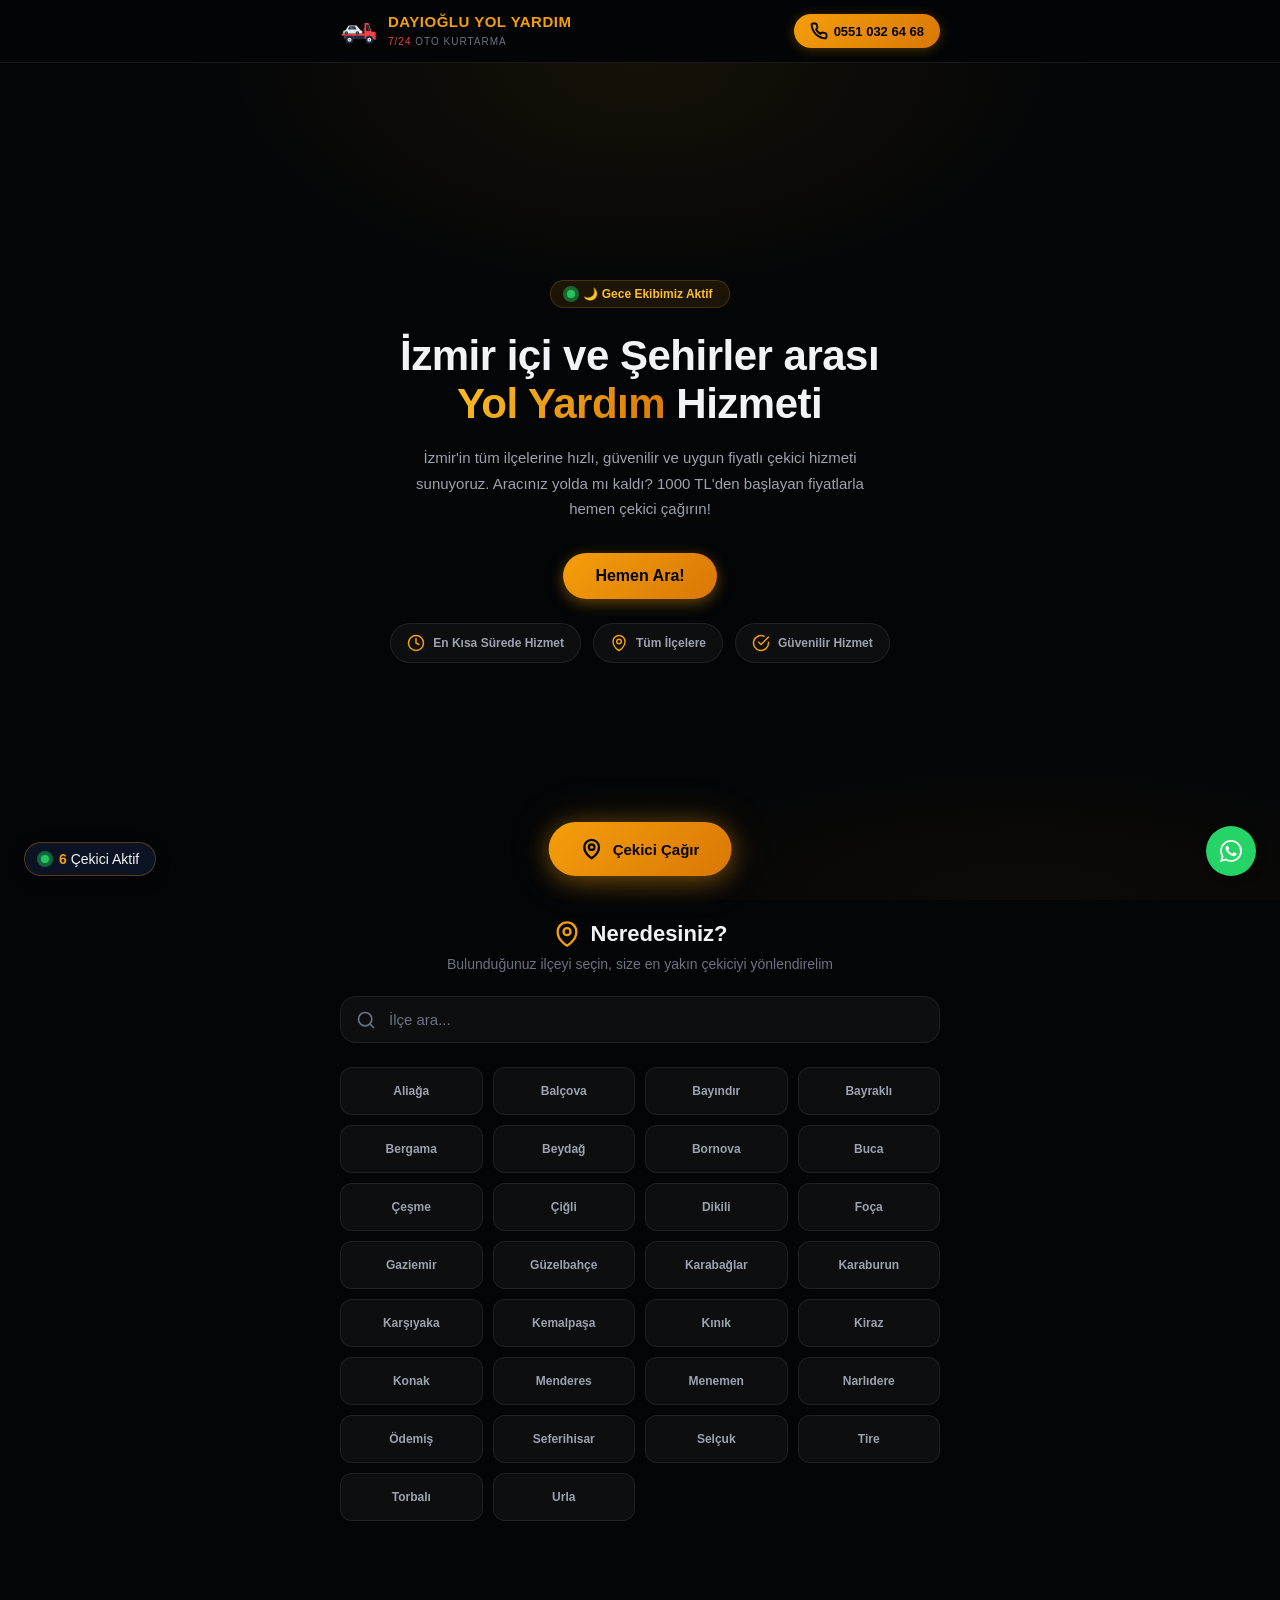
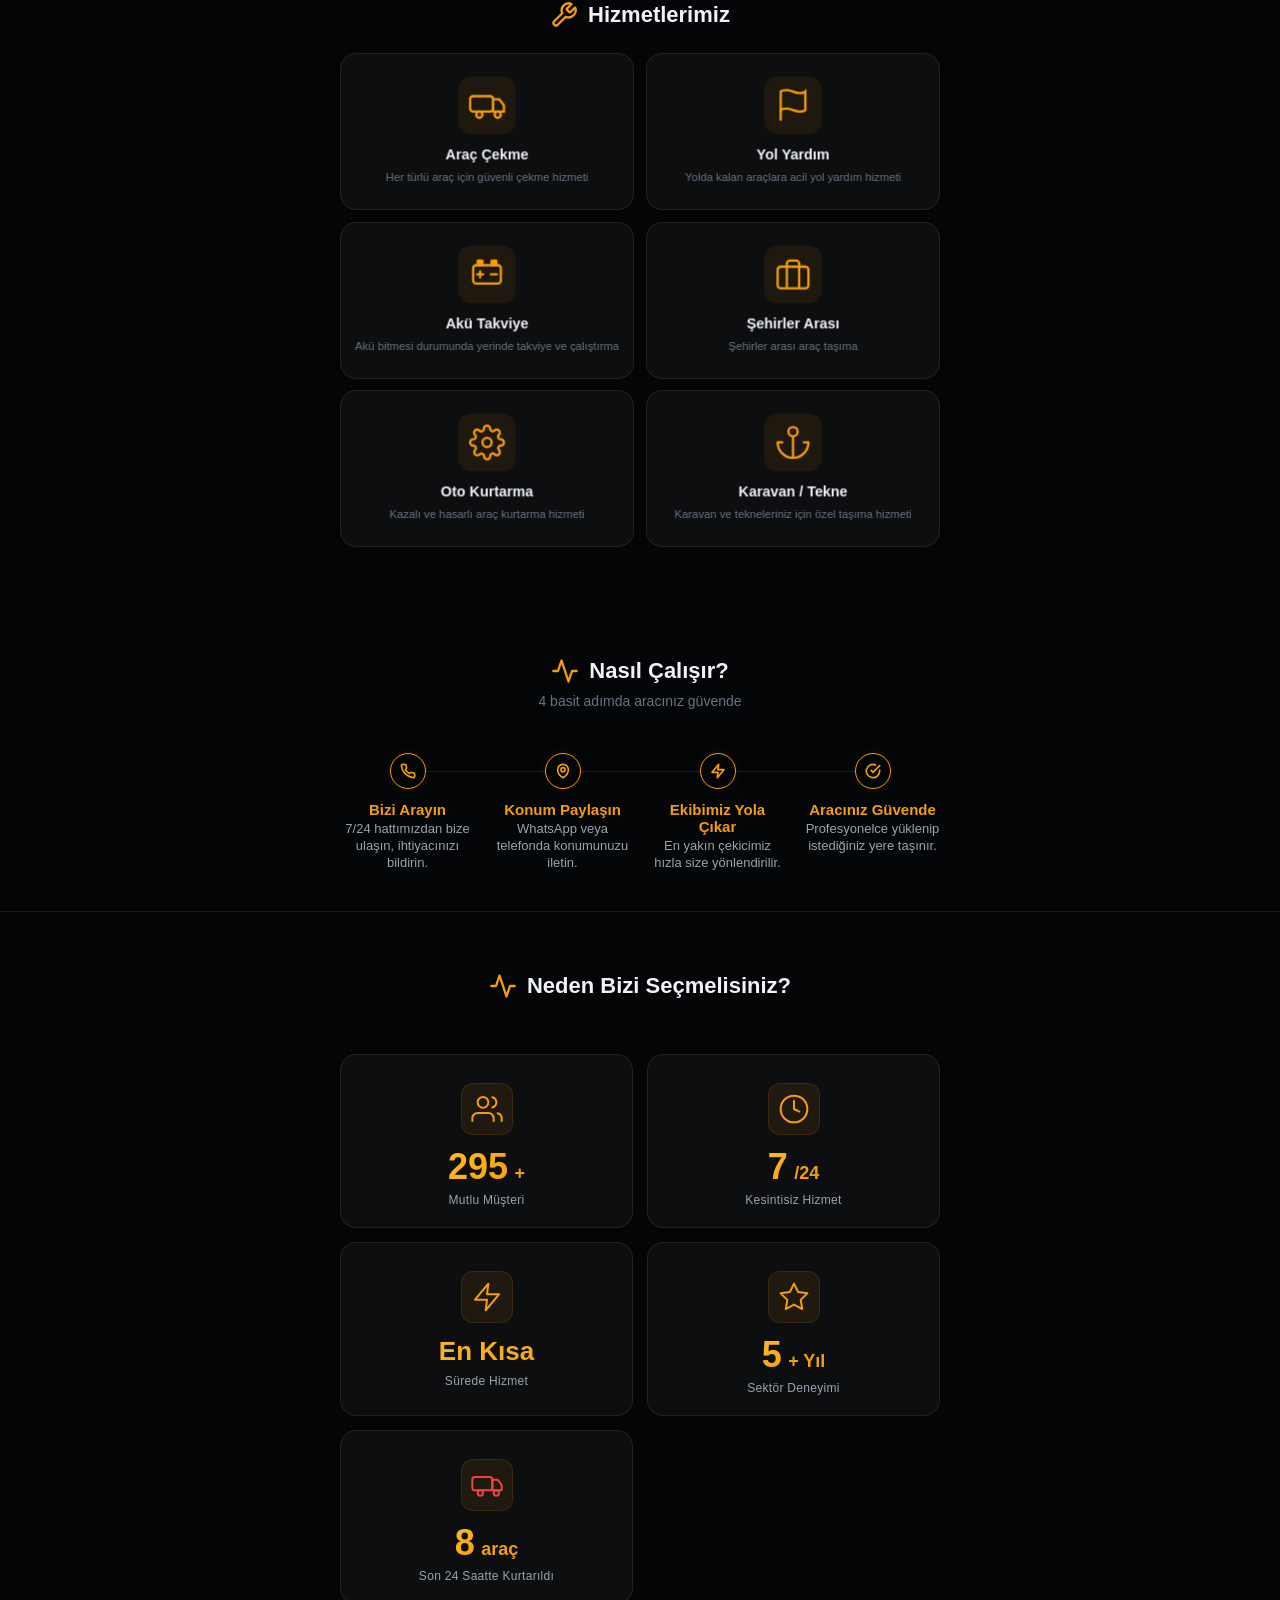
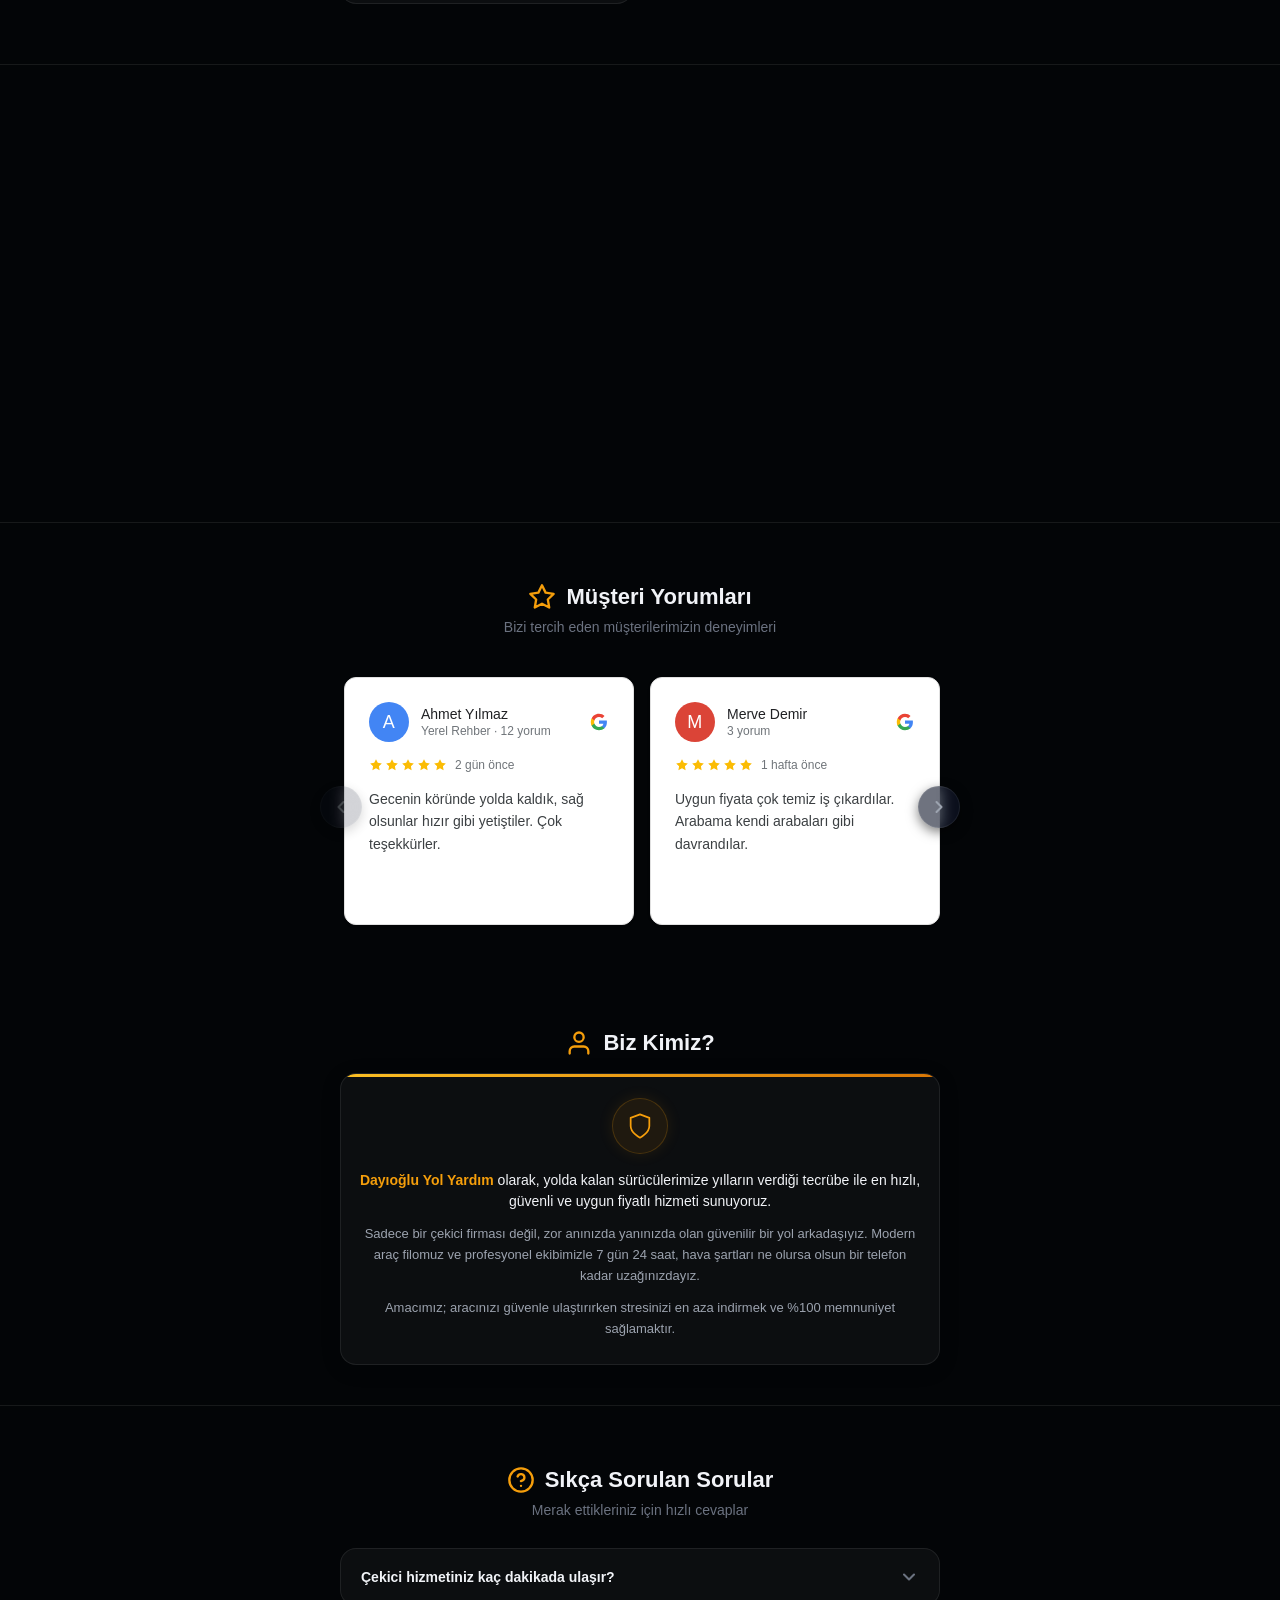
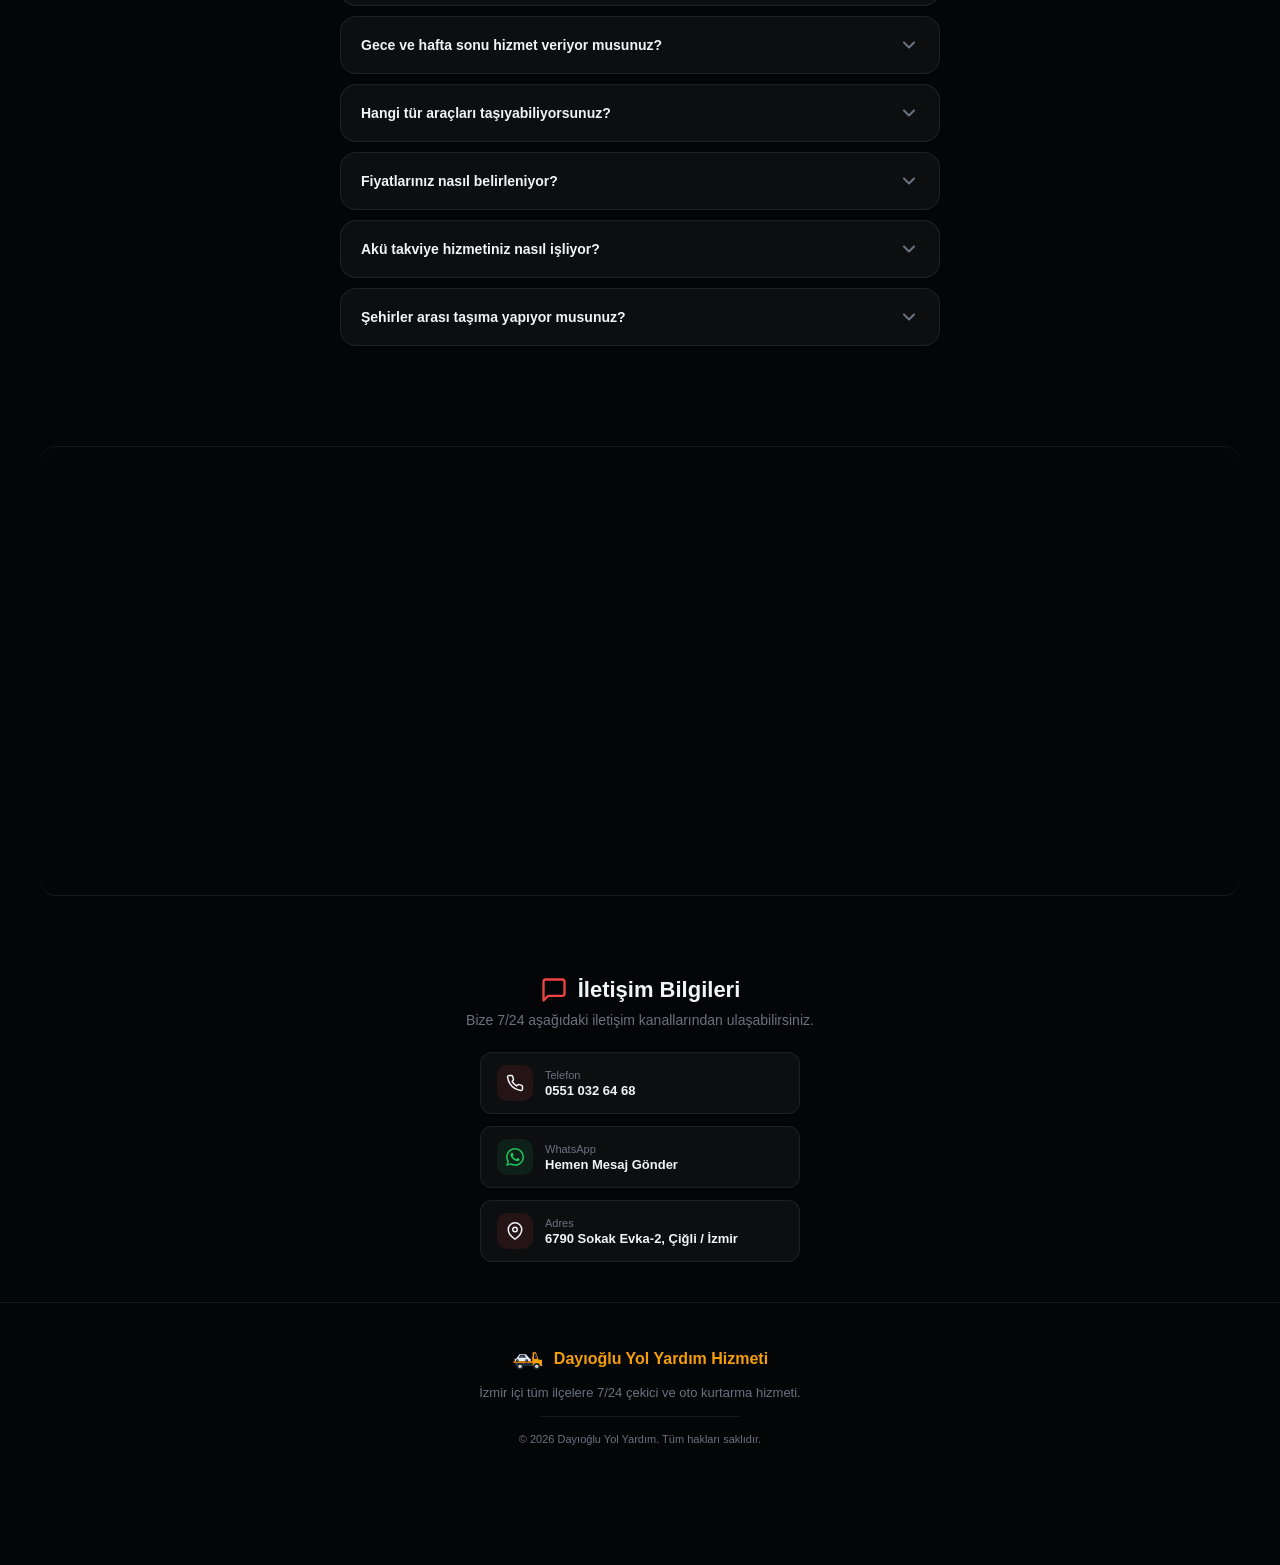
==== commit f944086d: "Update index.html" ====
--- a/index.html
+++ b/index.html
@@ -11,6 +11,7 @@
     <meta http-equiv="X-UA-Compatible" content="IE=edge">
     <meta http-equiv="Content-Security-Policy" content="default-src 'self' https:; script-src 'self' 'unsafe-inline' https://fonts.googleapis.com https://fonts.gstatic.com; style-src 'self' 'unsafe-inline' https://fonts.googleapis.com; font-src 'self' https://fonts.gstatic.com; img-src 'self' data: https:; connect-src 'self' https://router.project-osrm.org;">
     <meta name="referrer" content="strict-origin-when-cross-origin">
+    <meta name="google-site-verification" content="RZevaB26UUIW2Oc9-7KaNbaQptblopOwQyC6fLFFw2Y" />
 
     <!-- Open Graph / Sosyal Medya Kartları -->
     <meta property="og:type" content="website">
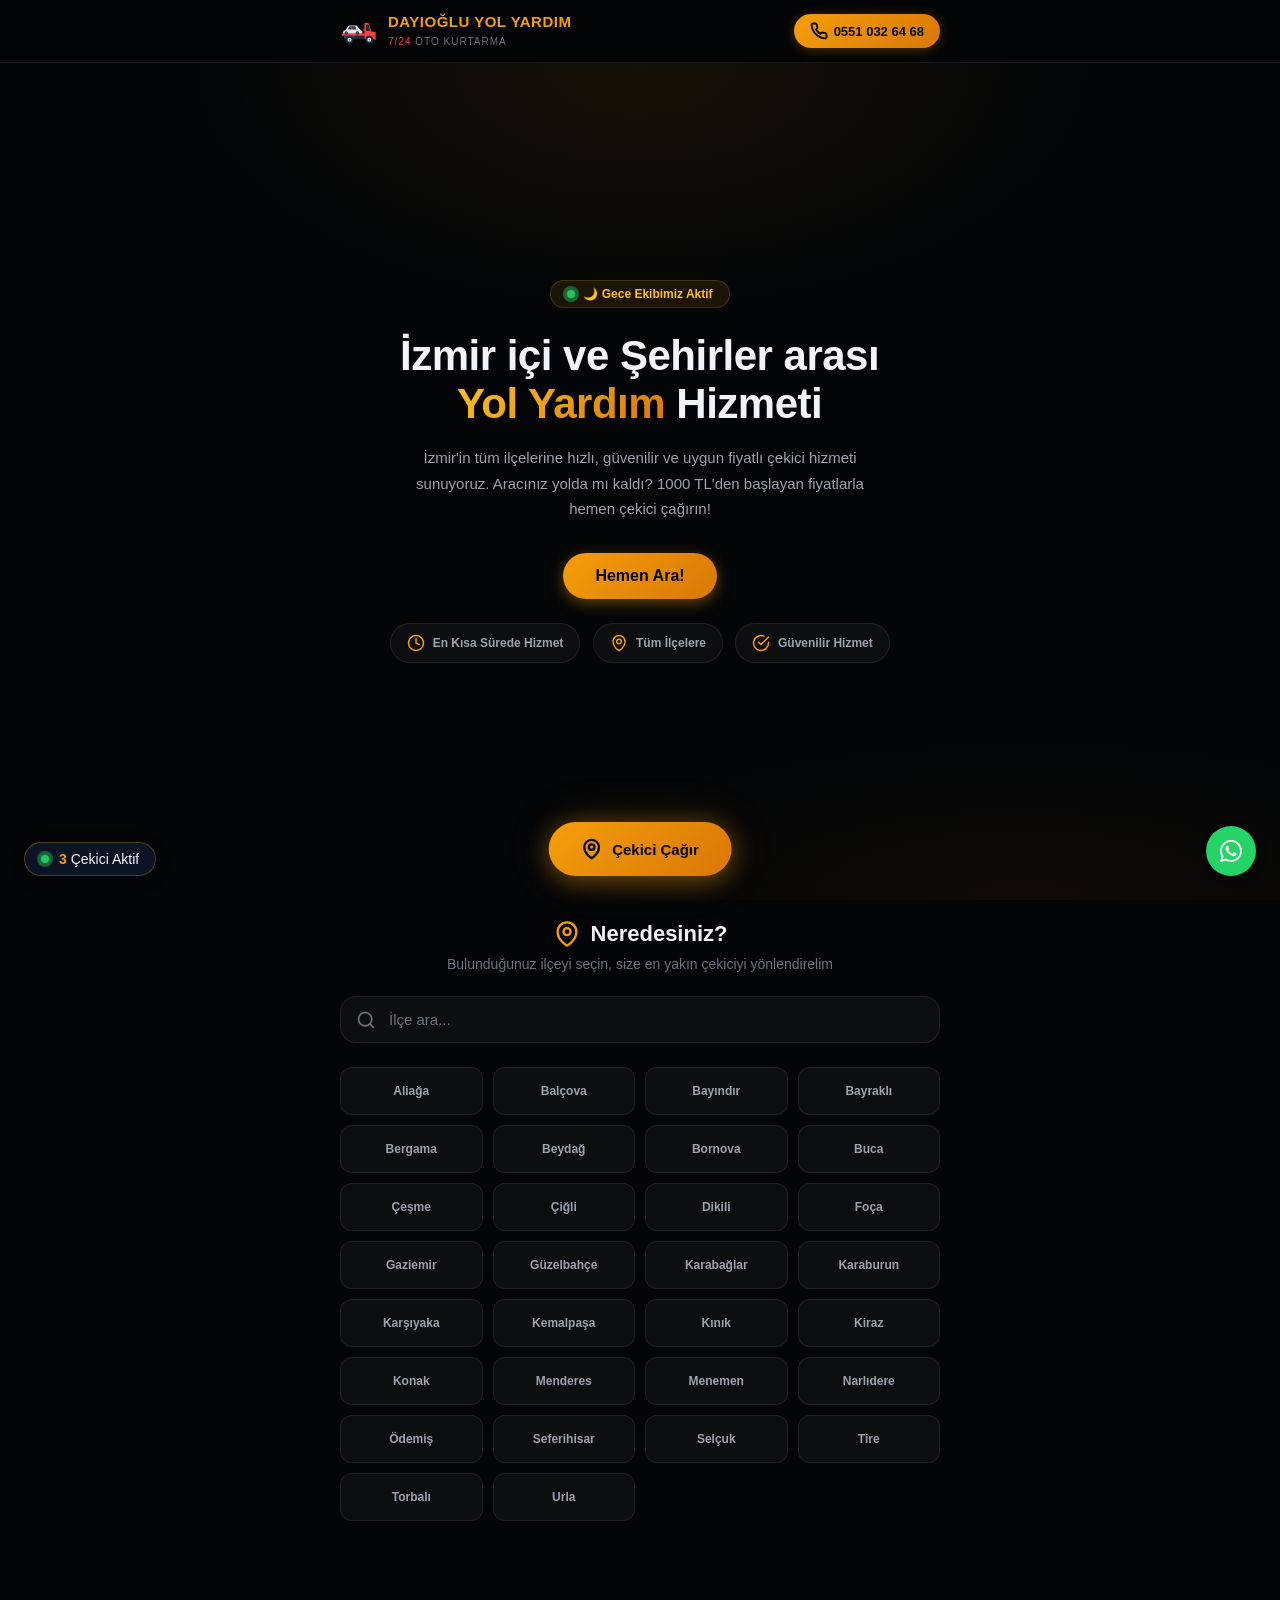
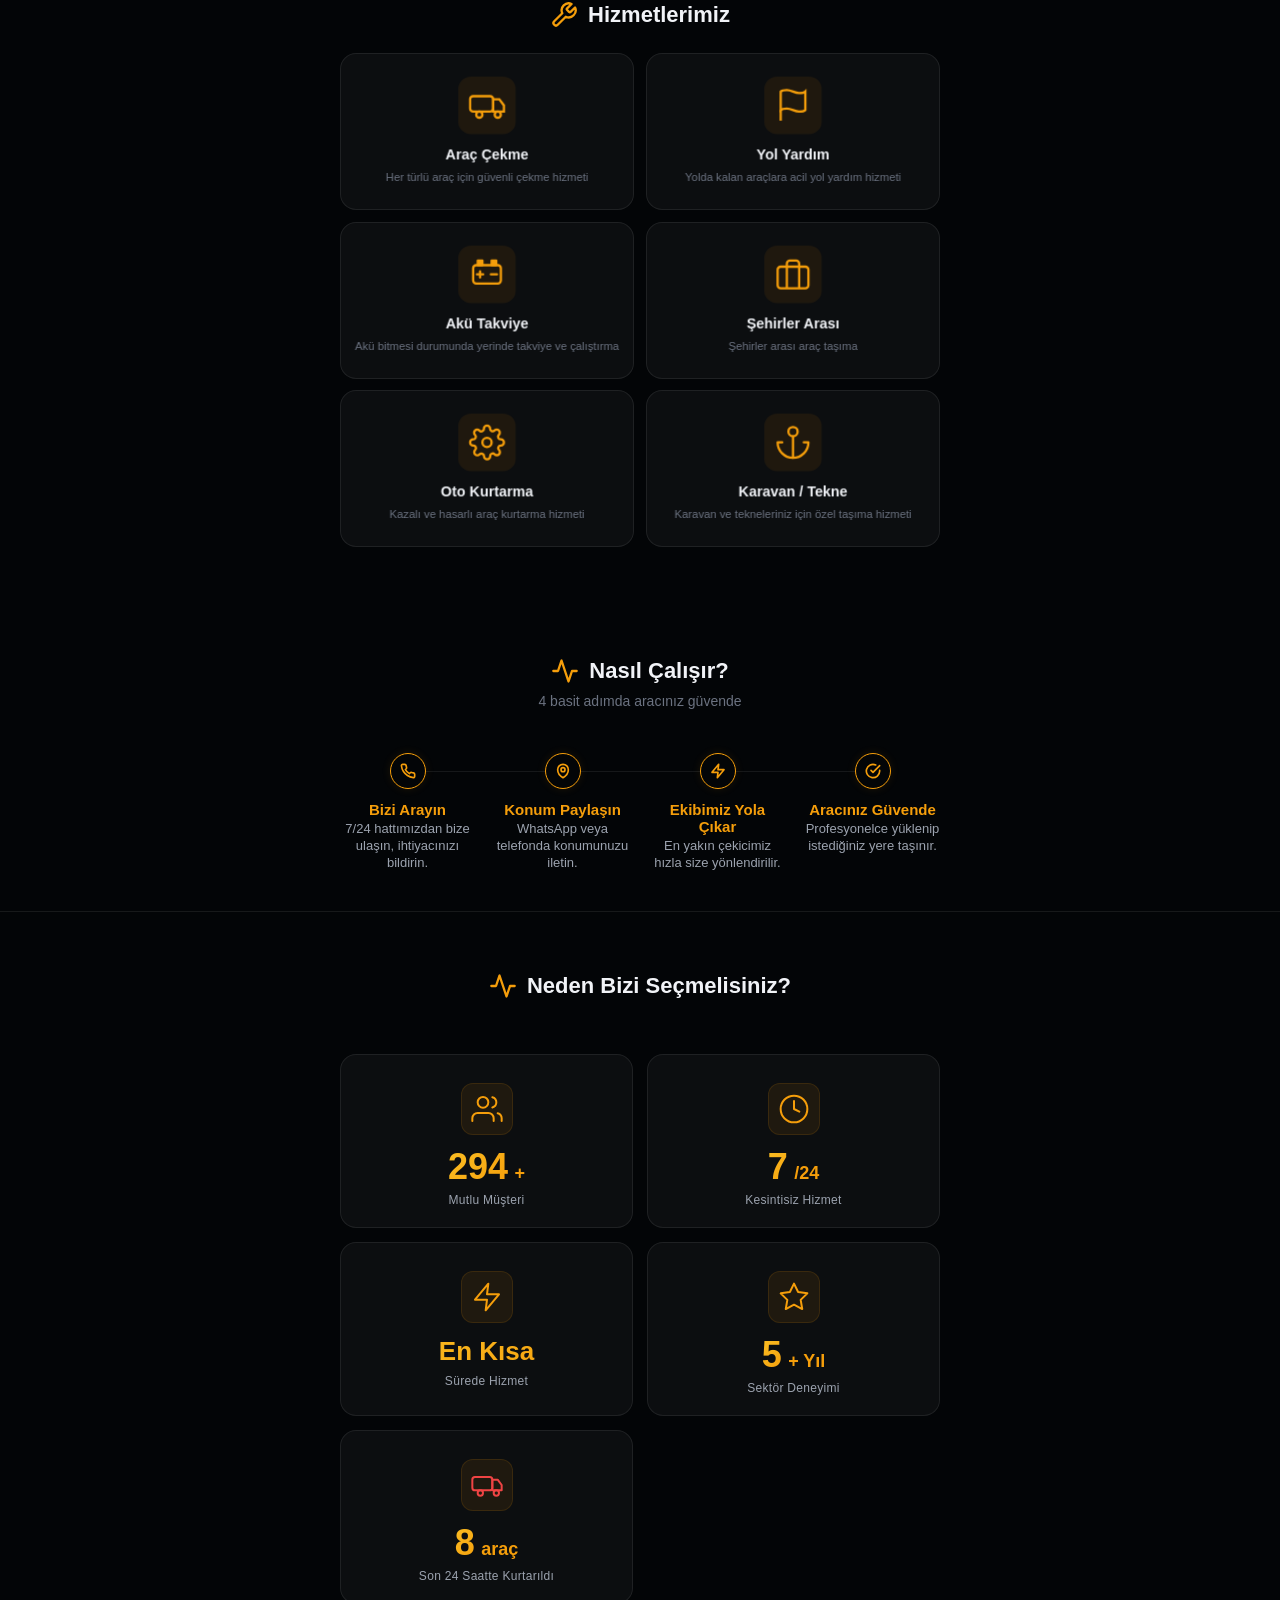
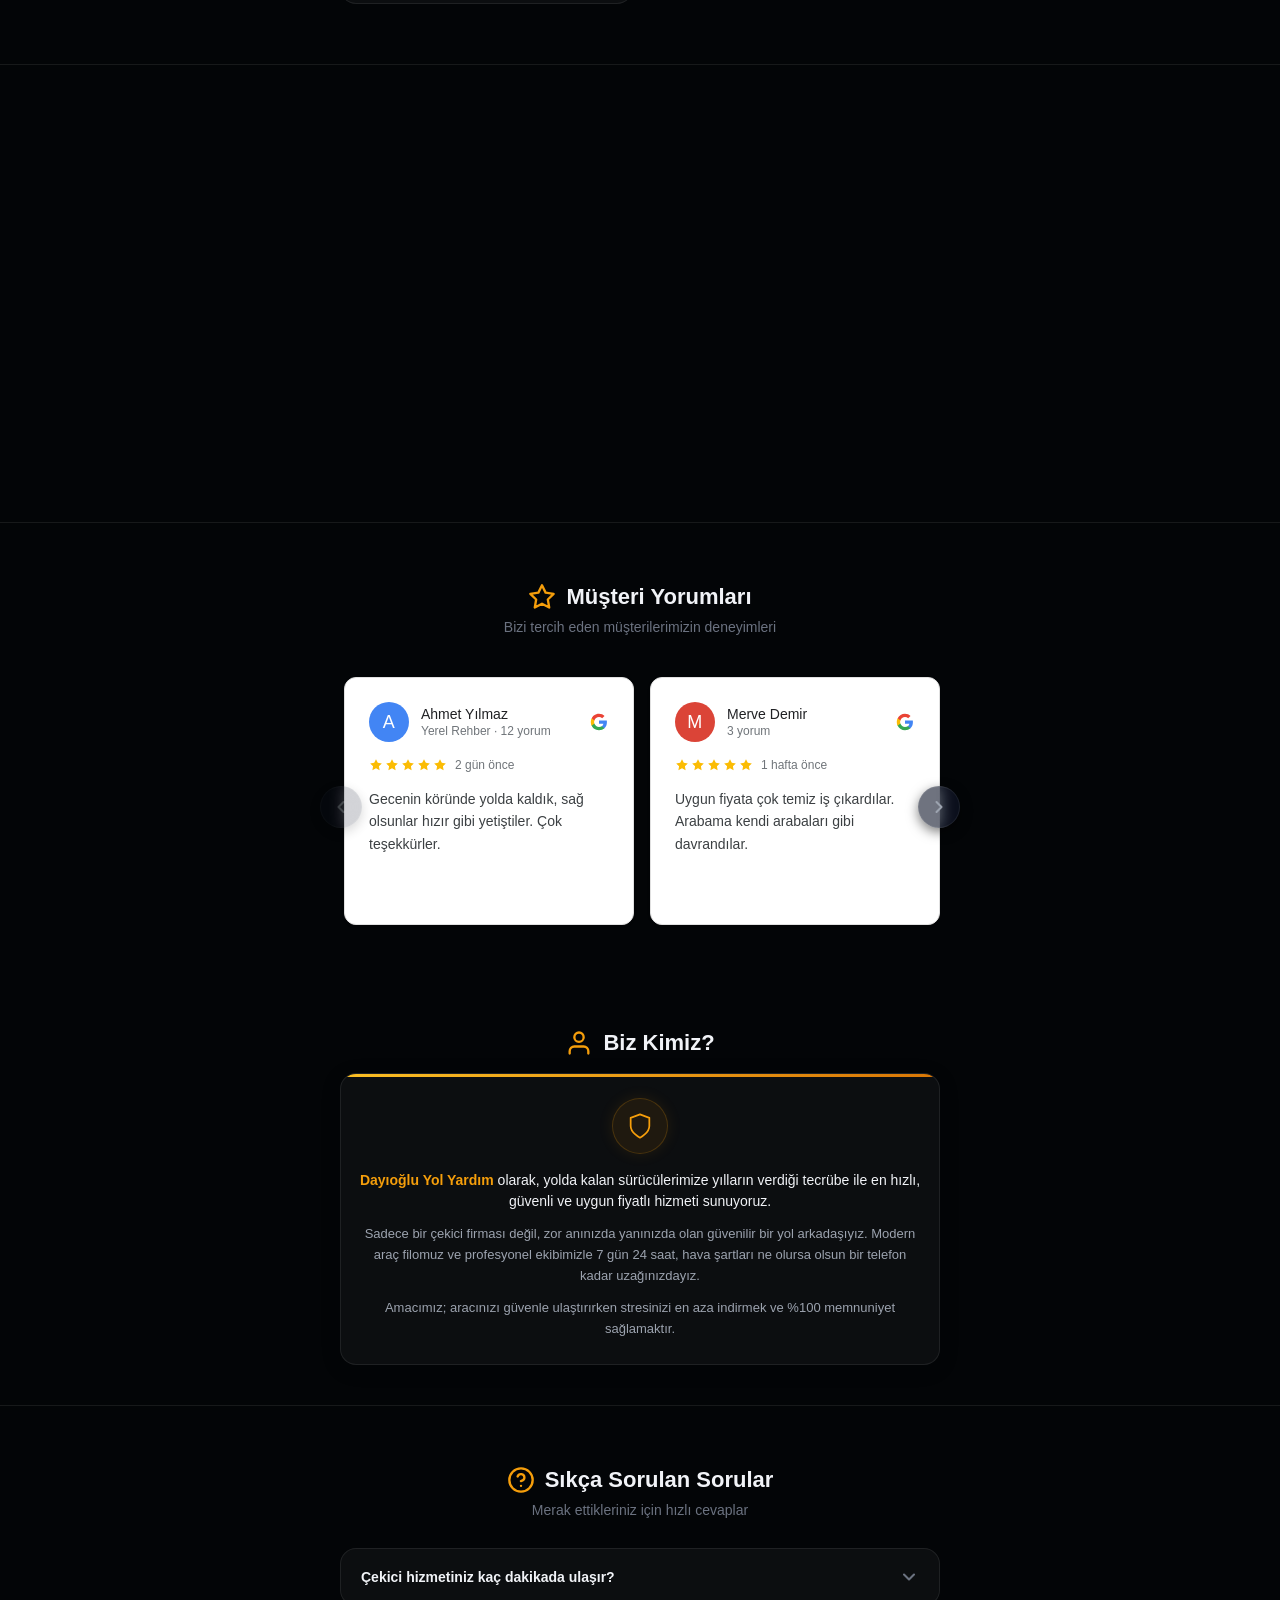
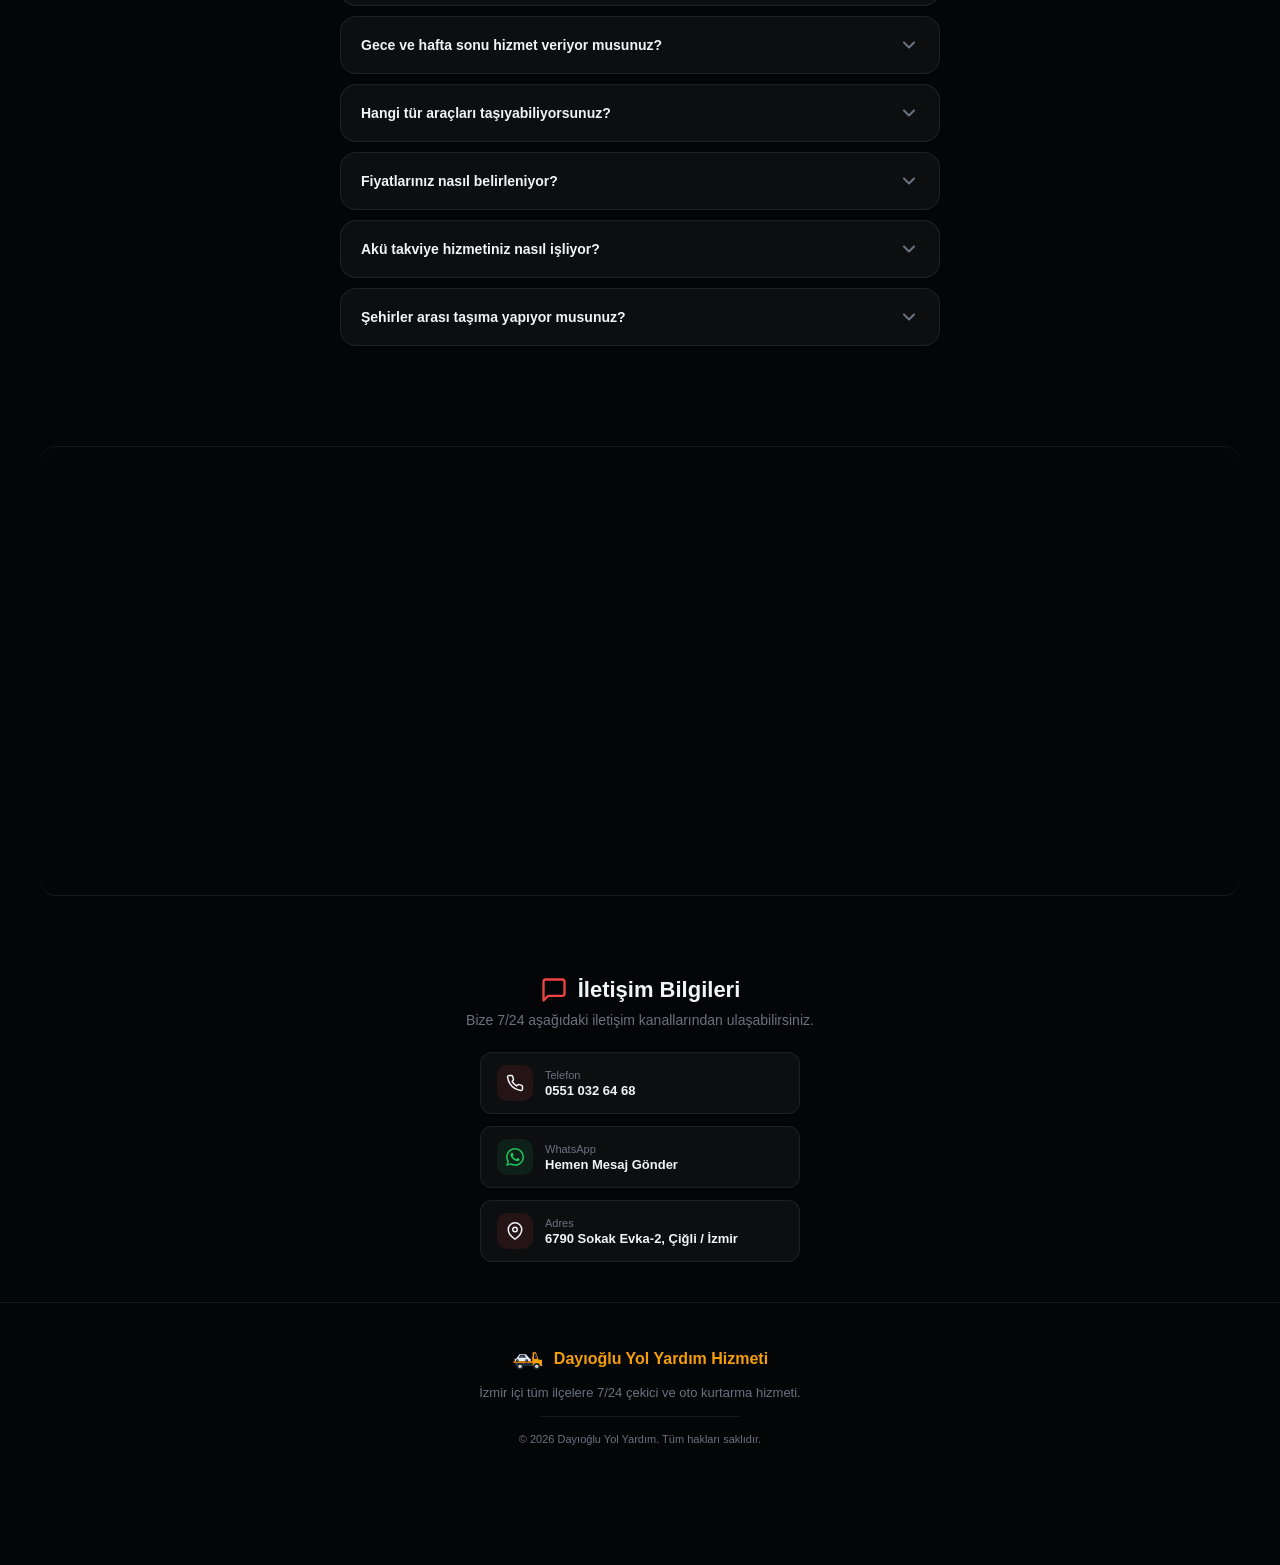
==== commit a16786d2: "Update index.html" ====
--- a/index.html
+++ b/index.html
@@ -15,22 +15,22 @@
 
     <!-- Open Graph / Sosyal Medya Kartları -->
     <meta property="og:type" content="website">
-    <meta property="og:url" content="https://www.izmiricicekici.com/">
+    <meta property="og:url" content="https://www.cekicizmir.com/">
     <meta property="og:title" content="Dayıoğlu Yol Yardım Hizmeti | 7/24 Oto Kurtarma">
     <meta property="og:description" content="İzmir içi tüm ilçelere 7/24 araç çekici ve oto kurtarma hizmeti. Hızlı, güvenilir ve uygun fiyatlı çekici hizmeti için hemen arayın.">
-    <meta property="og:image" content="https://www.izmiricicekici.com/og-image.jpg">
+    <meta property="og:image" content="https://www.cekicizmir.com/og-image.jpg">
     <meta property="og:locale" content="tr_TR">
     <meta property="og:site_name" content="Dayıoğlu Yol Yardım">
     <meta name="twitter:card" content="summary_large_image">
     <meta name="twitter:title" content="Dayıoğlu Yol Yardım Hizmeti | 7/24 Oto Kurtarma">
     <meta name="twitter:description" content="İzmir içi tüm ilçelere 7/24 araç çekici ve oto kurtarma hizmeti.">
-    <meta name="twitter:image" content="https://www.izmiricicekici.com/og-image.jpg">
+    <meta name="twitter:image" content="https://www.cekicizmir.com/og-image.jpg">
 
     <link rel="preconnect" href="https://fonts.googleapis.com">
     <link rel="preconnect" href="https://fonts.gstatic.com" crossorigin>
     <link href="https://fonts.googleapis.com/css2?family=Inter:wght@400;500;600;700;800;900&display=swap" rel="stylesheet">
     <link rel="stylesheet" href="style.css">
-
+    <link rel="canonical" href="https://cekicizmir.com">
     <!-- Google Schema (Structured Data) for SEO Rating Stars -->
     <script type="application/ld+json">
     {
@@ -38,8 +38,8 @@
       "@type": "AutoTowing",
       "name": "Dayıoğlu Yol Yardım Hizmeti",
       "description": "İzmir içi tüm ilçelere 7/24 hızlı, güvenilir ve uygun fiyatlı araç çekici, oto kurtarma ve yol yardım hizmeti.",
-      "image": "https://www.izmiricicekici.com/images/logo.png",
-      "url": "https://www.izmiricicekici.com",
+      "image": "https://www.cekicizmir.com/images/logo.png",
+      "url": "https://www.cekicizmir.com",
       "telephone": "+905510326468",
       "priceRange": "₺₺",
       "address": {
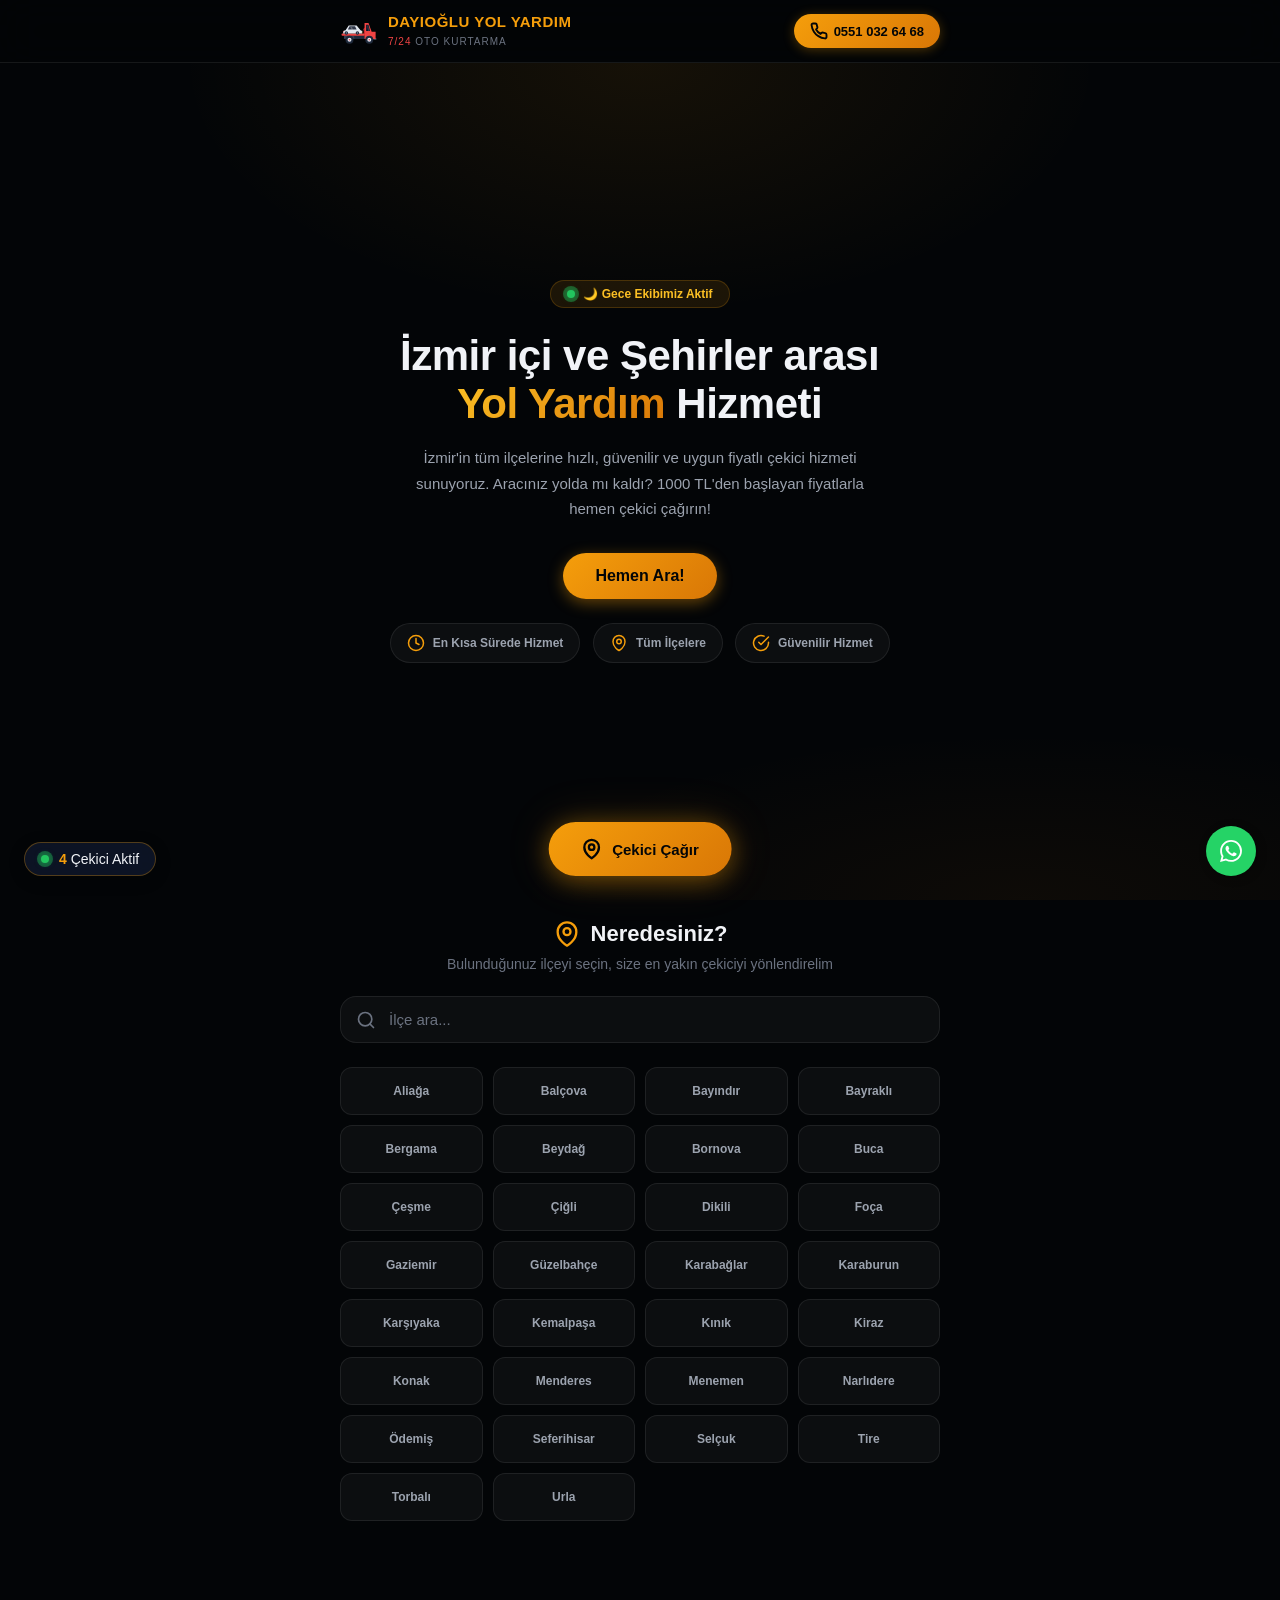
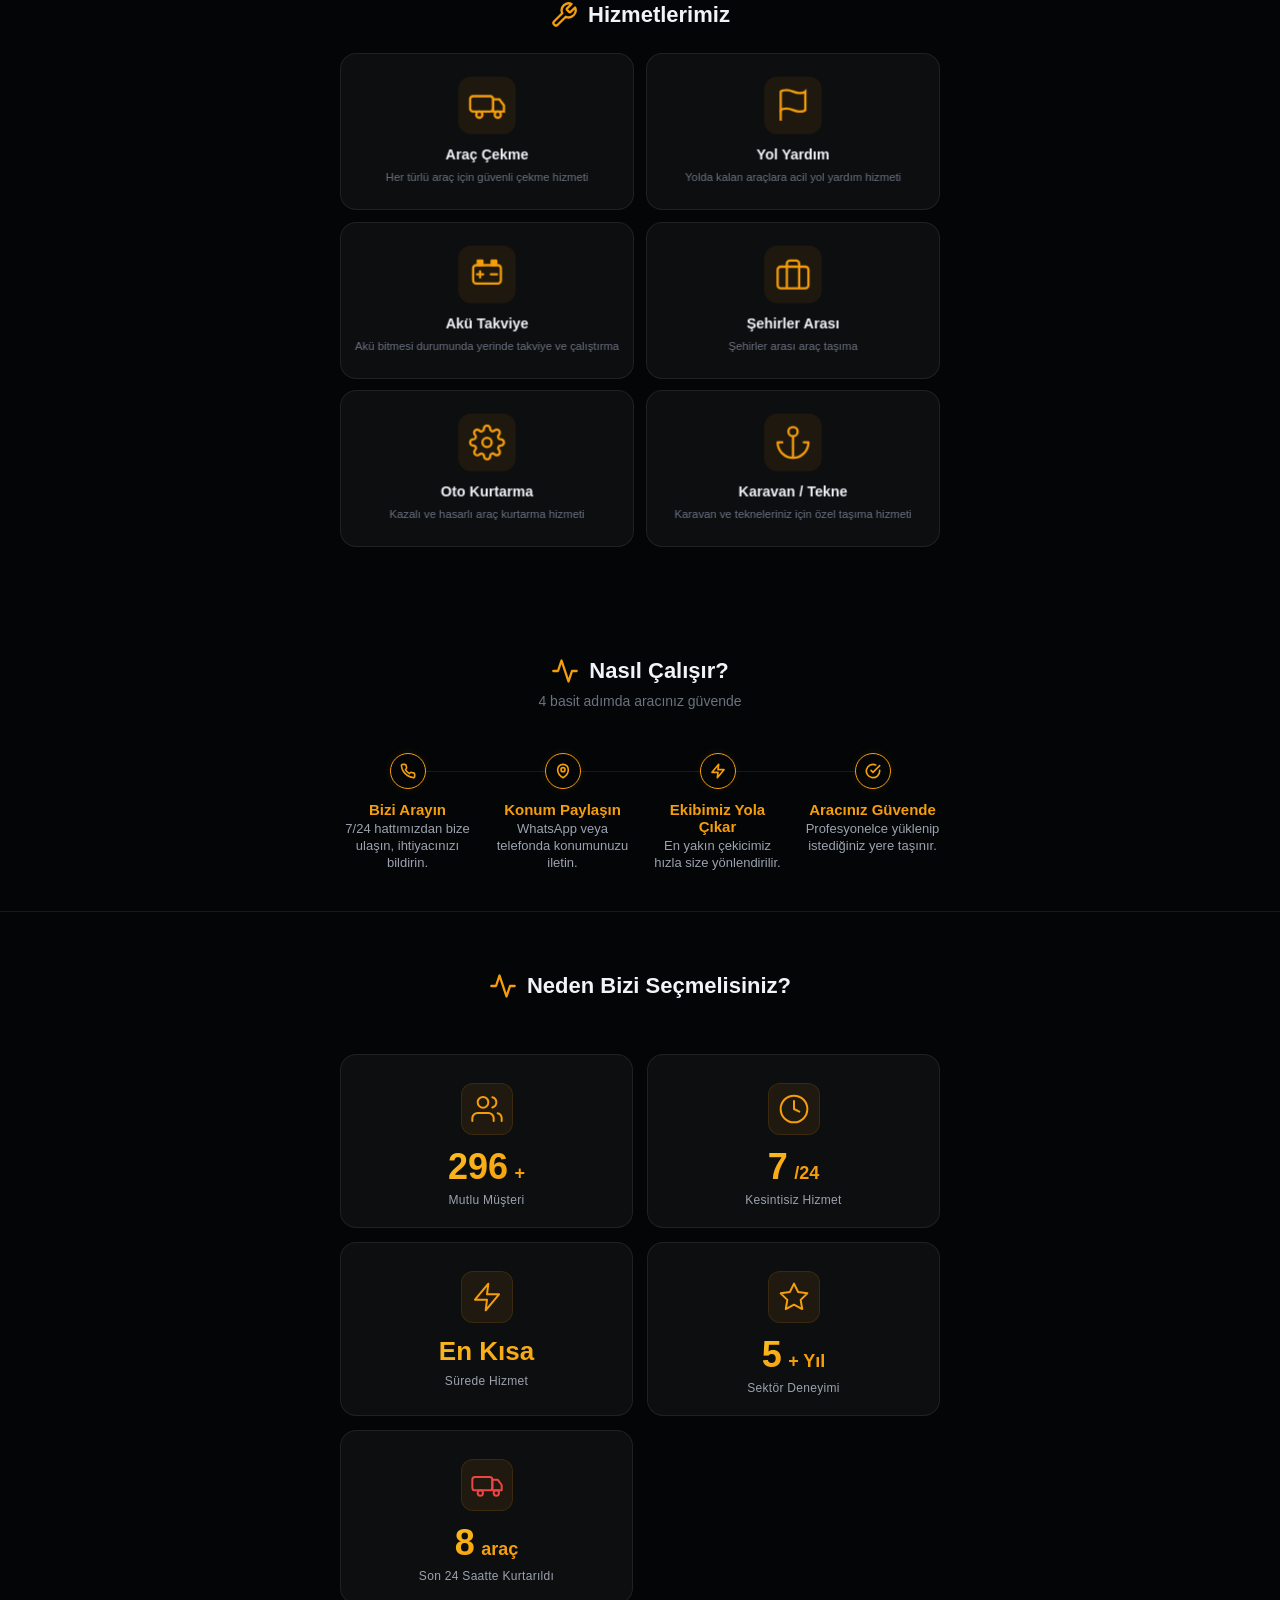
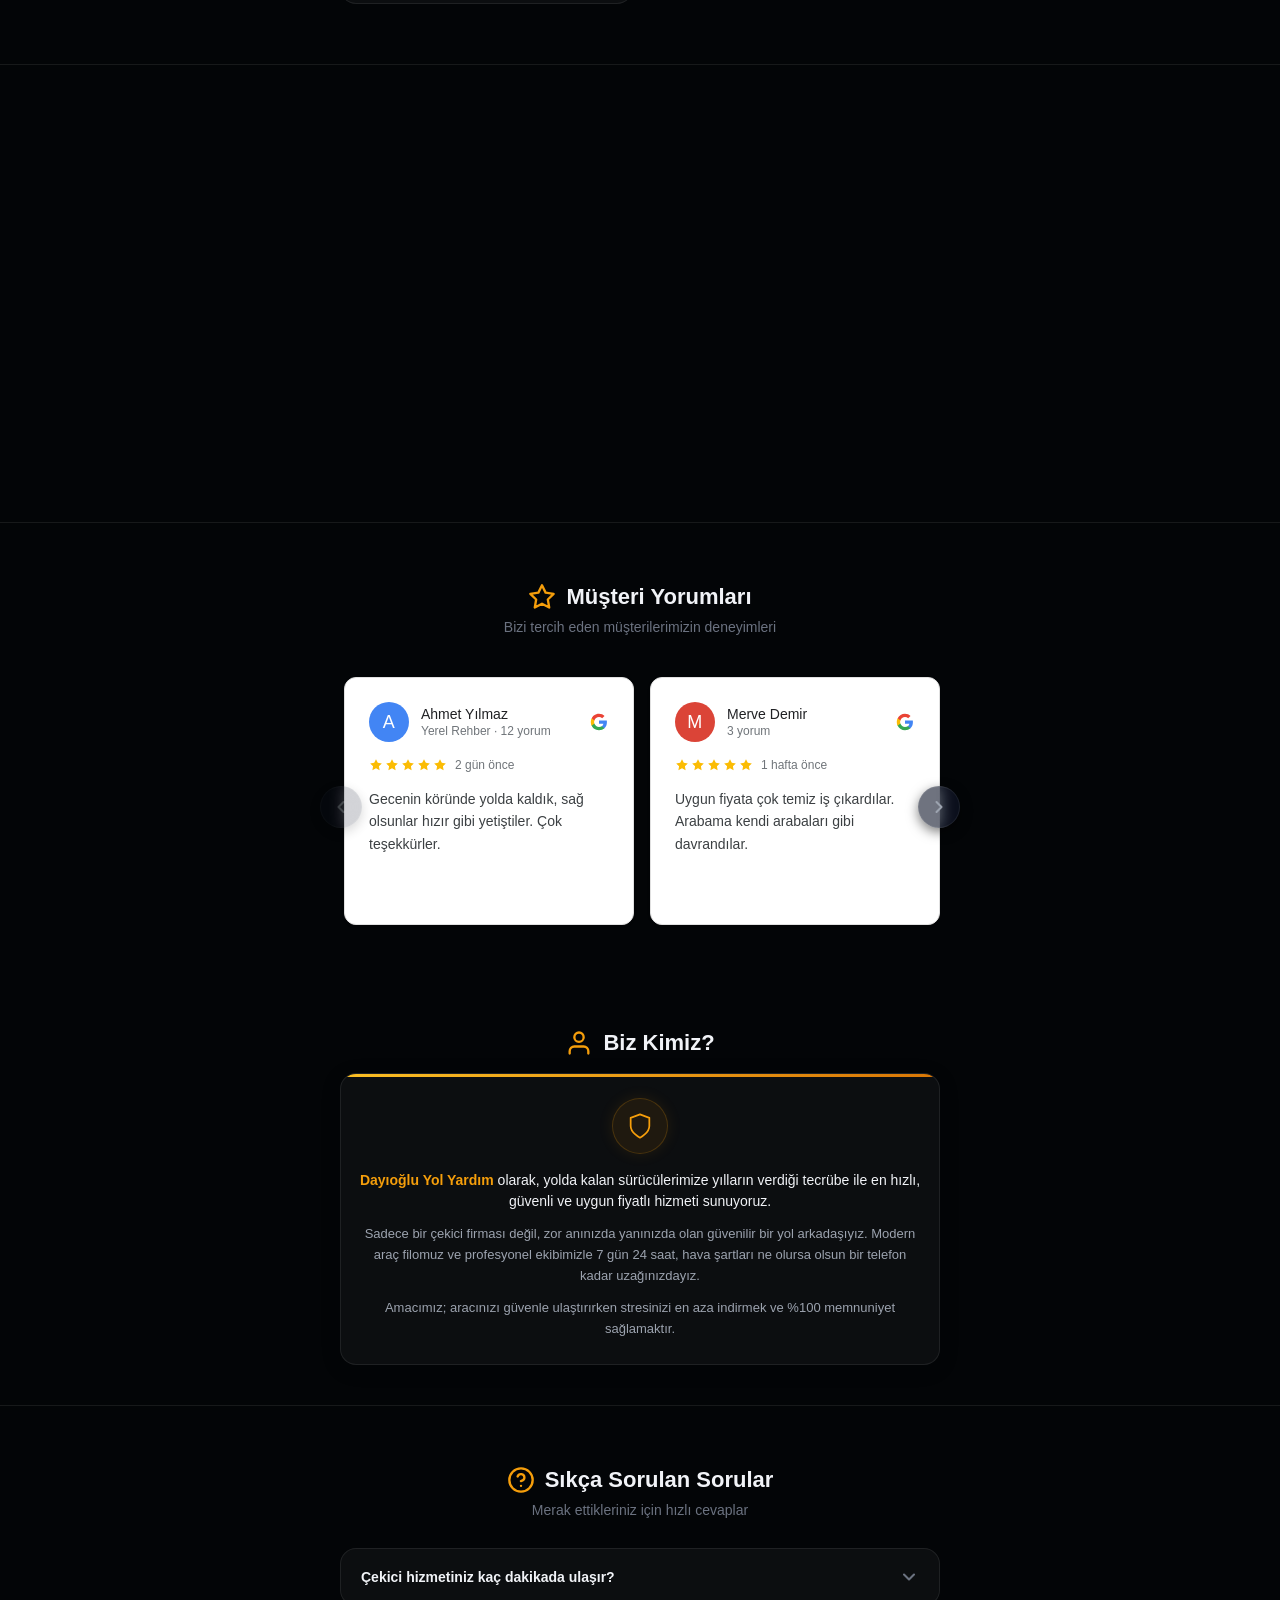
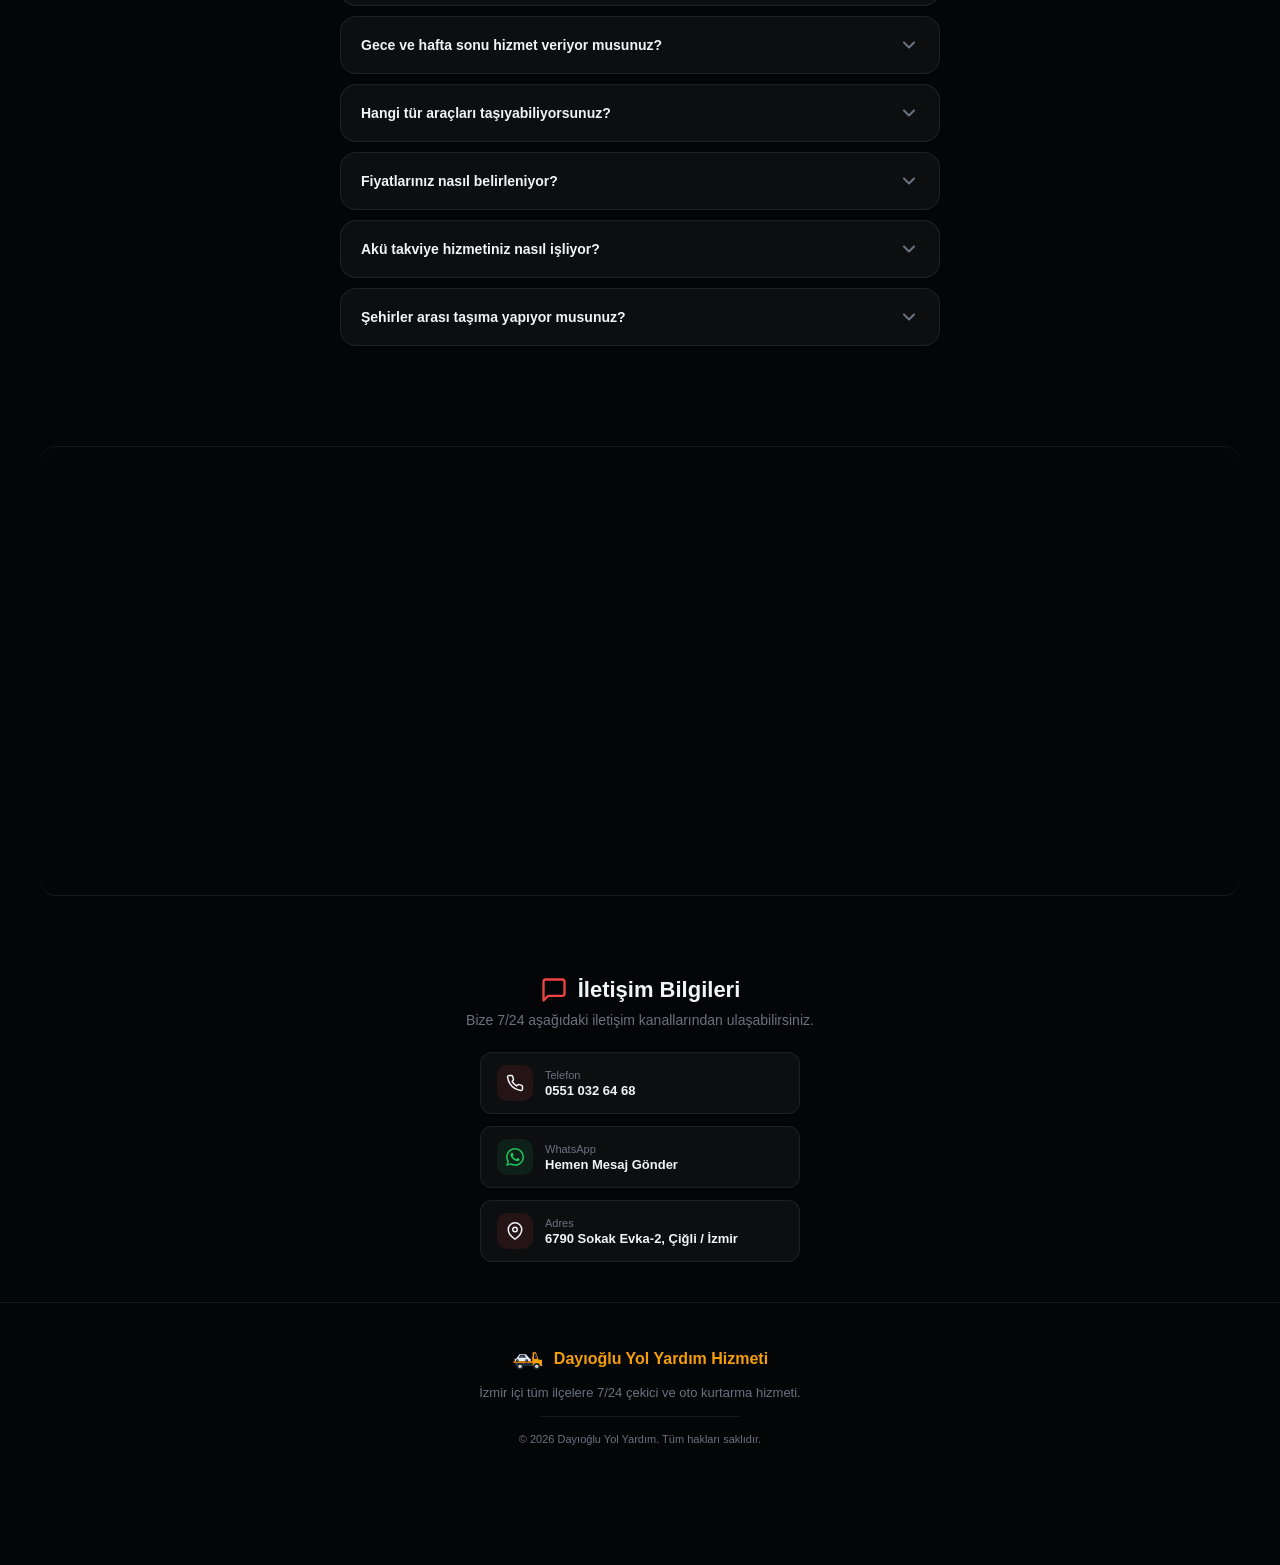
==== commit 36c4b2b0: "Add files via upload" ====
--- a/index.html
+++ b/index.html
@@ -3,10 +3,12 @@
 <head>
     <meta charset="UTF-8">
     <meta name="viewport" content="width=device-width, initial-scale=1.0">
-    <title>Dayıoğlu Yol Yardım Hizmeti | 7/24 Oto Kurtarma</title>
+    <title>Dayıoğlu Yol Yardım | İzmir içi 7/24 Oto Kurtarma</title>
     <meta name="description" content="İzmir içi tüm ilçelere 7/24 araç çekici ve oto kurtarma hizmeti. Hızlı, güvenilir ve uygun fiyatlı çekici hizmeti için hemen arayın.">
     <meta name="keywords" content="izmir çekici, oto kurtarma, araç çekici, yol yardım, izmir oto çekici">
     <meta name="theme-color" content="#030507">
+    <link rel="icon" type="image/png" href="favicon.png">
+    <link rel="apple-touch-icon" href="favicon.png">
     <meta name="robots" content="index, follow">
     <meta http-equiv="X-UA-Compatible" content="IE=edge">
     <meta http-equiv="Content-Security-Policy" content="default-src 'self' https:; script-src 'self' 'unsafe-inline' https://fonts.googleapis.com https://fonts.gstatic.com; style-src 'self' 'unsafe-inline' https://fonts.googleapis.com; font-src 'self' https://fonts.gstatic.com; img-src 'self' data: https:; connect-src 'self' https://router.project-osrm.org;">
@@ -651,58 +653,46 @@
                 
                 <div class="fleet-grid" id="fleetGrid">
                     <div class="fleet-photo-card">
-                        <img src="galeri/444.jpg" alt="Araç Filosu 1" loading="lazy">
+                        <img src="galeri/WhatsApp%20Image%202026-05-31%20at%2019.04.01.jpeg" alt="Dayıoğlu Çekici Hizmeti 1" loading="lazy">
                     </div>
                     <div class="fleet-photo-card">
-                        <img src="galeri/ChatGPT Image 30 May 2026 00_39_49.png" alt="Araç Filosu 2" loading="lazy">
+                        <img src="galeri/WhatsApp%20Image%202026-05-31%20at%2019.27.55.jpeg" alt="Dayıoğlu Çekici Hizmeti 2" loading="lazy">
                     </div>
                     <div class="fleet-photo-card">
-                        <img src="galeri/ChatGPT Image 30 May 2026 00_46_55.png" alt="Araç Filosu 3" loading="lazy">
+                        <img src="galeri/WhatsApp%20Image%202026-05-31%20at%2019.28.49.jpeg" alt="Dayıoğlu Çekici Hizmeti 3" loading="lazy">
                     </div>
                     <div class="fleet-photo-card">
-                        <img src="galeri/Gemini_Generated_Image_9qafdo9qafdo9qaf.png" alt="Araç Filosu 4" loading="lazy">
+                        <img src="galeri/WhatsApp%20Image%202026-05-31%20at%2019.28.52.jpeg" alt="Dayıoğlu Çekici Hizmeti 4" loading="lazy">
                     </div>
                     <div class="fleet-photo-card">
-                        <img src="galeri/Gemini_Generated_Image_9z0kcx9z0kcx9z0k.png" alt="Araç Filosu 5" loading="lazy">
+                        <img src="galeri/WhatsApp%20Image%202026-05-31%20at%2019.44.35%20(1).jpeg" alt="Dayıoğlu Çekici Hizmeti 5" loading="lazy">
                     </div>
                     <div class="fleet-photo-card">
-                        <img src="galeri/Gemini_Generated_Image_mniqlzmniqlzmniq.png" alt="Araç Filosu 6" loading="lazy">
+                        <img src="galeri/WhatsApp%20Image%202026-05-31%20at%2019.44.35%20(2).jpeg" alt="Dayıoğlu Çekici Hizmeti 6" loading="lazy">
                     </div>
                     <div class="fleet-photo-card">
-                        <img src="galeri/Gemini_Generated_Image_nqaygvnqaygvnqay.png" alt="Araç Filosu 7" loading="lazy">
+                        <img src="galeri/WhatsApp%20Image%202026-05-31%20at%2019.44.35.jpeg" alt="Dayıoğlu Çekici Hizmeti 7" loading="lazy">
                     </div>
                     <div class="fleet-photo-card">
-                        <img src="galeri/Gemini_Generated_Image_nz4whtnz4whtnz4w.png" alt="Araç Filosu 8" loading="lazy">
+                        <img src="galeri/WhatsApp%20Image%202026-05-31%20at%2019.49.47.jpeg" alt="Dayıoğlu Çekici Hizmeti 8" loading="lazy">
                     </div>
                     <div class="fleet-photo-card">
-                        <img src="galeri/Gemini_Generated_Image_rjmy6arjmy6arjmy.png" alt="Araç Filosu 9" loading="lazy">
+                        <img src="galeri/WhatsApp%20Image%202026-05-31%20at%2019.55.26.jpeg" alt="Dayıoğlu Çekici Hizmeti 9" loading="lazy">
                     </div>
                     <div class="fleet-photo-card">
-                        <img src="galeri/Gemini_Generated_Image_rkh83xrkh83xrkh8.png" alt="Araç Filosu 10" loading="lazy">
+                        <img src="galeri/WhatsApp%20Image%202026-05-31%20at%2019.55.29.jpeg" alt="Dayıoğlu Çekici Hizmeti 10" loading="lazy">
                     </div>
                     <div class="fleet-photo-card">
-                        <img src="galeri/Gemini_Generated_Image_x1g3bix1g3bix1g3.png" alt="Araç Filosu 11" loading="lazy">
+                        <img src="galeri/WhatsApp%20Image%202026-05-31%20at%2019.59.11.jpeg" alt="Dayıoğlu Çekici Hizmeti 11" loading="lazy">
                     </div>
                     <div class="fleet-photo-card">
-                        <img src="galeri/Gemini_Generated_Image_xkgjs1xkgjs1xkgj.png" alt="Araç Filosu 12" loading="lazy">
+                        <img src="galeri/WhatsApp%20Image%202026-05-31%20at%2020.04.12.jpeg" alt="Dayıoğlu Çekici Hizmeti 12" loading="lazy">
                     </div>
                     <div class="fleet-photo-card">
-                        <img src="galeri/Gemini_Generated_Image_y0x3yny0x3yny0x3.png" alt="Araç Filosu 13" loading="lazy">
+                        <img src="galeri/WhatsApp%20Image%202026-05-31%20at%2020.13.10.jpeg" alt="Dayıoğlu Çekici Hizmeti 13" loading="lazy">
                     </div>
                     <div class="fleet-photo-card">
-                        <img src="galeri/Gemini_Generated_Image_yibrhyibrhyibrhy.png" alt="Araç Filosu 14" loading="lazy">
-                    </div>
-                    <div class="fleet-photo-card">
-                        <img src="galeri/slide3.jpg" alt="Araç Filosu 15" loading="lazy">
-                    </div>
-                    <div class="fleet-photo-card">
-                        <img src="galeri/slide4.jpg" alt="Araç Filosu 16" loading="lazy">
-                    </div>
-                    <div class="fleet-photo-card">
-                        <img src="galeri/WhatsApp Image 2026-05-24 at 18.24.41.jpeg" alt="Araç Filosu 17" loading="lazy">
-                    </div>
-                    <div class="fleet-photo-card">
-                        <img src="galeri/WhatsApp Image 2026-05-24 at 18.24.42.jpeg" alt="Araç Filosu 18" loading="lazy">
+                        <img src="galeri/WhatsApp%20Image%202026-05-31%20at%2020.21.36.jpeg" alt="Dayıoğlu Çekici Hizmeti 14" loading="lazy">
                     </div>
                 </div>
 
@@ -1527,6 +1517,28 @@
         <span class="whatsapp-tooltip">WhatsApp</span>
     </a>
 
+    <!-- Gallery Lightbox -->
+    <div class="lightbox-overlay" id="lightboxOverlay">
+        <button class="lightbox-close" id="lightboxClose" aria-label="Kapat">
+            <svg width="28" height="28" viewBox="0 0 24 24" fill="none" stroke="currentColor" stroke-width="2.5" stroke-linecap="round">
+                <line x1="18" y1="6" x2="6" y2="18"/>
+                <line x1="6" y1="6" x2="18" y2="18"/>
+            </svg>
+        </button>
+        <button class="lightbox-nav lightbox-prev" id="lightboxPrev" aria-label="Önceki">
+            <svg width="28" height="28" viewBox="0 0 24 24" fill="none" stroke="currentColor" stroke-width="2.5" stroke-linecap="round" stroke-linejoin="round">
+                <polyline points="15 18 9 12 15 6"/>
+            </svg>
+        </button>
+        <button class="lightbox-nav lightbox-next" id="lightboxNext" aria-label="Sonraki">
+            <svg width="28" height="28" viewBox="0 0 24 24" fill="none" stroke="currentColor" stroke-width="2.5" stroke-linecap="round" stroke-linejoin="round">
+                <polyline points="9 18 15 12 9 6"/>
+            </svg>
+        </button>
+        <div class="lightbox-counter" id="lightboxCounter"></div>
+        <img class="lightbox-img" id="lightboxImg" src="" alt="Galeri Fotoğrafı">
+    </div>
+
     <script src="script.js"></script>
 </body>
 </html>
--- a/style.css
+++ b/style.css
@@ -2746,7 +2746,151 @@
         grid-template-columns: repeat(2, 1fr);
         gap: 12px;
     }
-    .gallery-item {
-        border-radius: 12px;
-    }
-}
+    .gallery-item {\n        border-radius: 12px;\n    }\n}
+
+/* ============================================
+   Gallery Lightbox
+   ============================================ */
+
+.lightbox-overlay {
+    position: fixed;
+    inset: 0;
+    z-index: 9000;
+    background: rgba(0, 0, 0, 0.92);
+    backdrop-filter: blur(12px);
+    -webkit-backdrop-filter: blur(12px);
+    display: flex;
+    align-items: center;
+    justify-content: center;
+    opacity: 0;
+    visibility: hidden;
+    transition: opacity 0.35s ease, visibility 0.35s ease;
+    cursor: zoom-out;
+}
+
+.lightbox-overlay.active {
+    opacity: 1;
+    visibility: visible;
+}
+
+.lightbox-img {
+    max-width: 92vw;
+    max-height: 88vh;
+    object-fit: contain;
+    border-radius: 12px;
+    box-shadow: 0 20px 60px rgba(0, 0, 0, 0.6);
+    transform: scale(0.85);
+    opacity: 0;
+    transition: transform 0.4s cubic-bezier(0.16, 1, 0.3, 1), opacity 0.35s ease;
+    cursor: default;
+    user-select: none;
+    -webkit-user-drag: none;
+}
+
+.lightbox-overlay.active .lightbox-img {
+    transform: scale(1);
+    opacity: 1;
+}
+
+.lightbox-close {
+    position: absolute;
+    top: 16px;
+    right: 16px;
+    width: 48px;
+    height: 48px;
+    display: flex;
+    align-items: center;
+    justify-content: center;
+    background: rgba(255, 255, 255, 0.1);
+    border: 1px solid rgba(255, 255, 255, 0.15);
+    border-radius: 50%;
+    color: #fff;
+    cursor: pointer;
+    z-index: 10;
+    transition: all 0.25s ease;
+    backdrop-filter: blur(8px);
+}
+
+.lightbox-close:hover {
+    background: rgba(255, 255, 255, 0.2);
+    transform: scale(1.1);
+}
+
+.lightbox-nav {
+    position: absolute;
+    top: 50%;
+    transform: translateY(-50%);
+    width: 52px;
+    height: 52px;
+    display: flex;
+    align-items: center;
+    justify-content: center;
+    background: rgba(255, 255, 255, 0.08);
+    border: 1px solid rgba(255, 255, 255, 0.12);
+    border-radius: 50%;
+    color: #fff;
+    cursor: pointer;
+    z-index: 10;
+    transition: all 0.25s ease;
+    backdrop-filter: blur(8px);
+}
+
+.lightbox-nav:hover {
+    background: rgba(245, 158, 11, 0.25);
+    border-color: rgba(245, 158, 11, 0.4);
+    color: var(--amber-400);
+    transform: translateY(-50%) scale(1.1);
+}
+
+.lightbox-prev {
+    left: 16px;
+}
+
+.lightbox-next {
+    right: 16px;
+}
+
+.lightbox-counter {
+    position: absolute;
+    bottom: 20px;
+    left: 50%;
+    transform: translateX(-50%);
+    font-size: 14px;
+    font-weight: 600;
+    color: rgba(255, 255, 255, 0.6);
+    background: rgba(0, 0, 0, 0.5);
+    padding: 6px 16px;
+    border-radius: 20px;
+    backdrop-filter: blur(8px);
+    letter-spacing: 1px;
+    z-index: 10;
+}
+
+/* Galeri kartlarına cursor:pointer ekle */
+.fleet-photo-card {
+    cursor: zoom-in;
+}
+
+@media (max-width: 640px) {
+    .lightbox-nav {
+        width: 42px;
+        height: 42px;
+    }
+    .lightbox-prev {
+        left: 8px;
+    }
+    .lightbox-next {
+        right: 8px;
+    }
+    .lightbox-close {
+        top: 10px;
+        right: 10px;
+        width: 40px;
+        height: 40px;
+    }
+    .lightbox-img {
+        max-width: 96vw;
+        border-radius: 8px;
+    }
+}
+
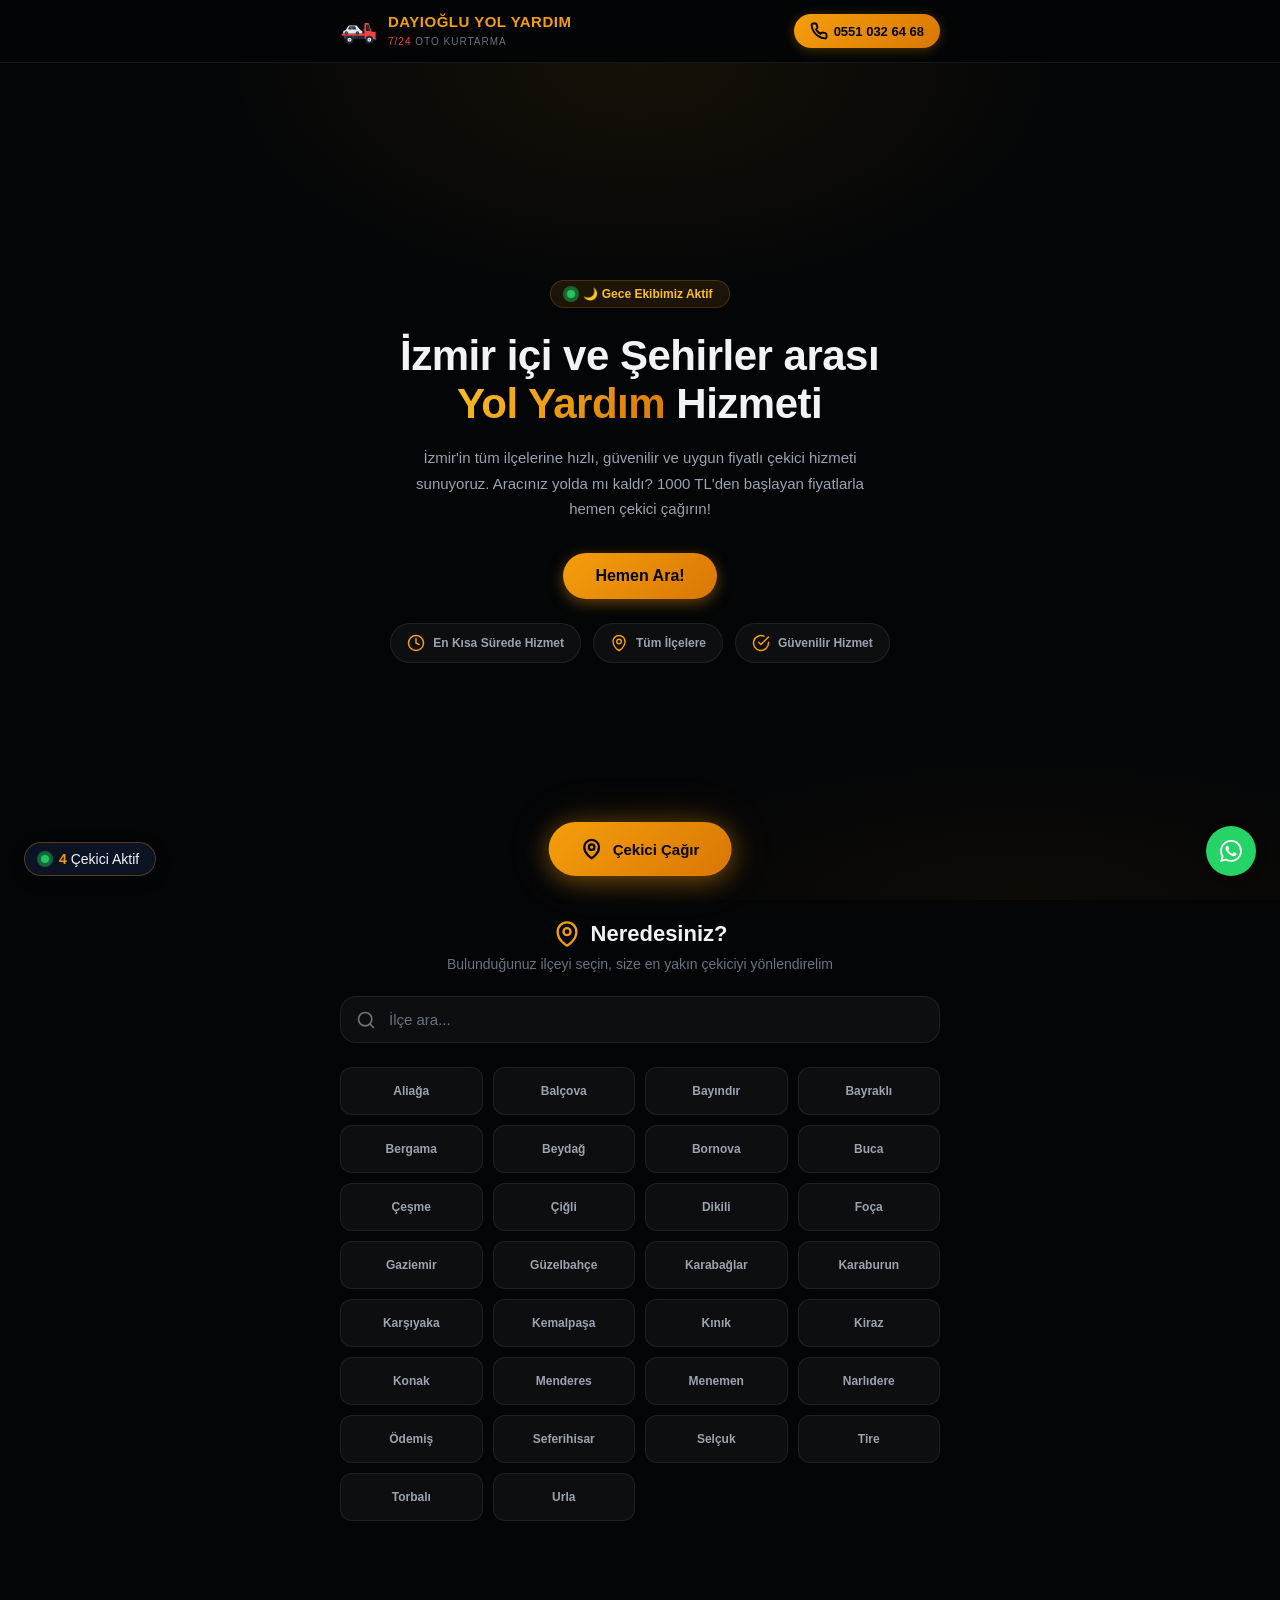
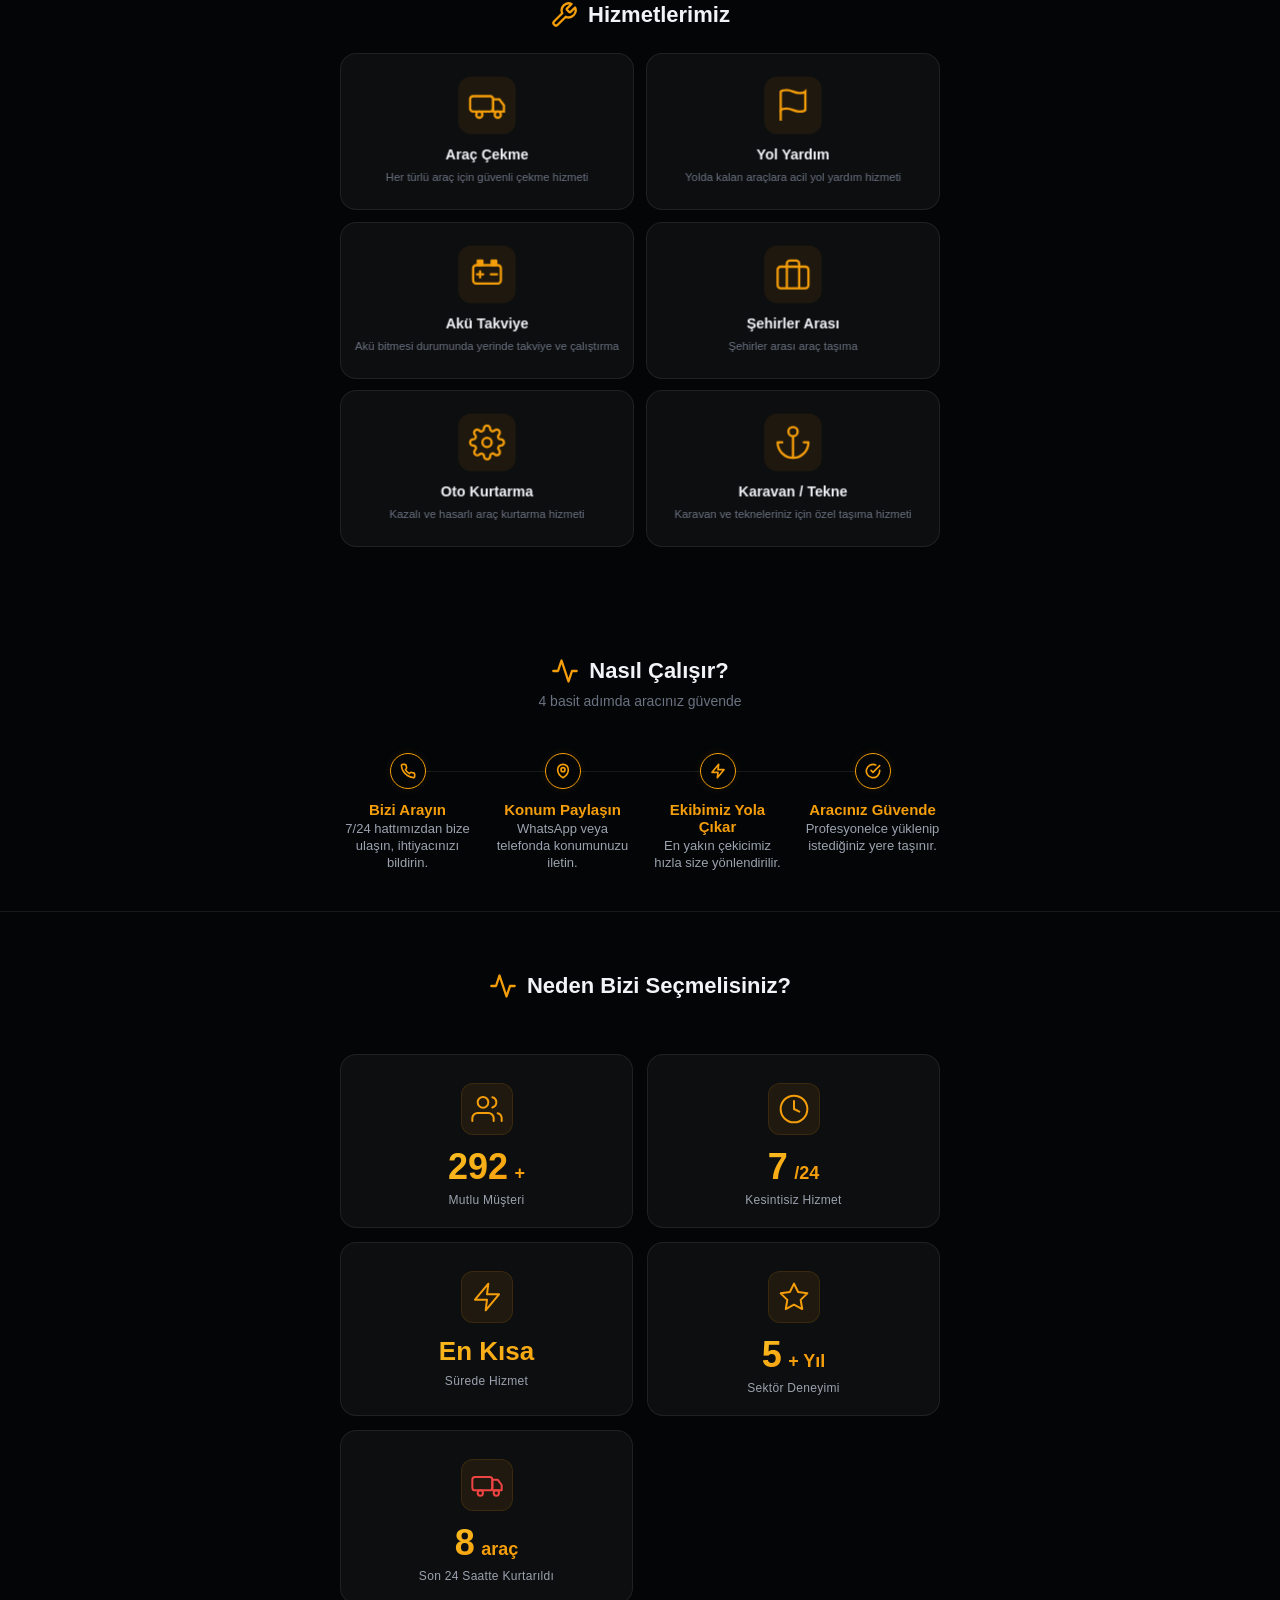
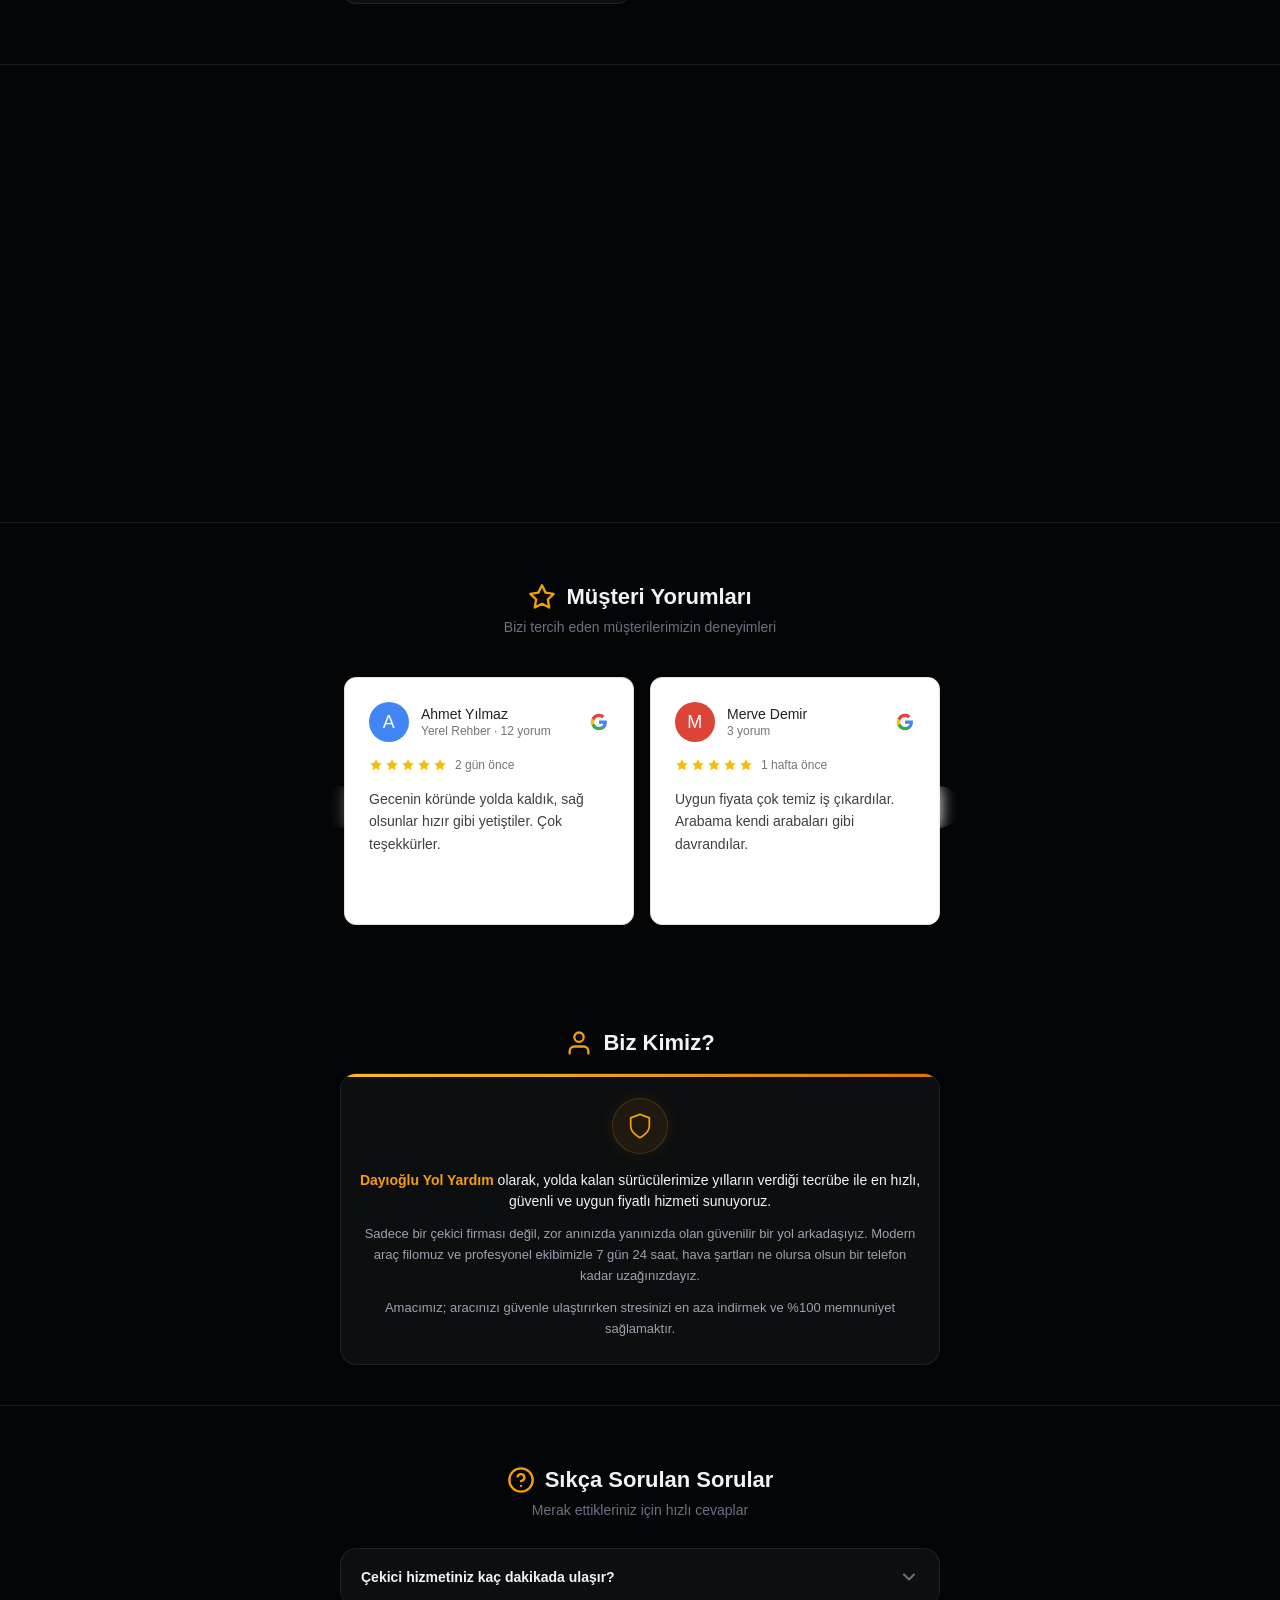
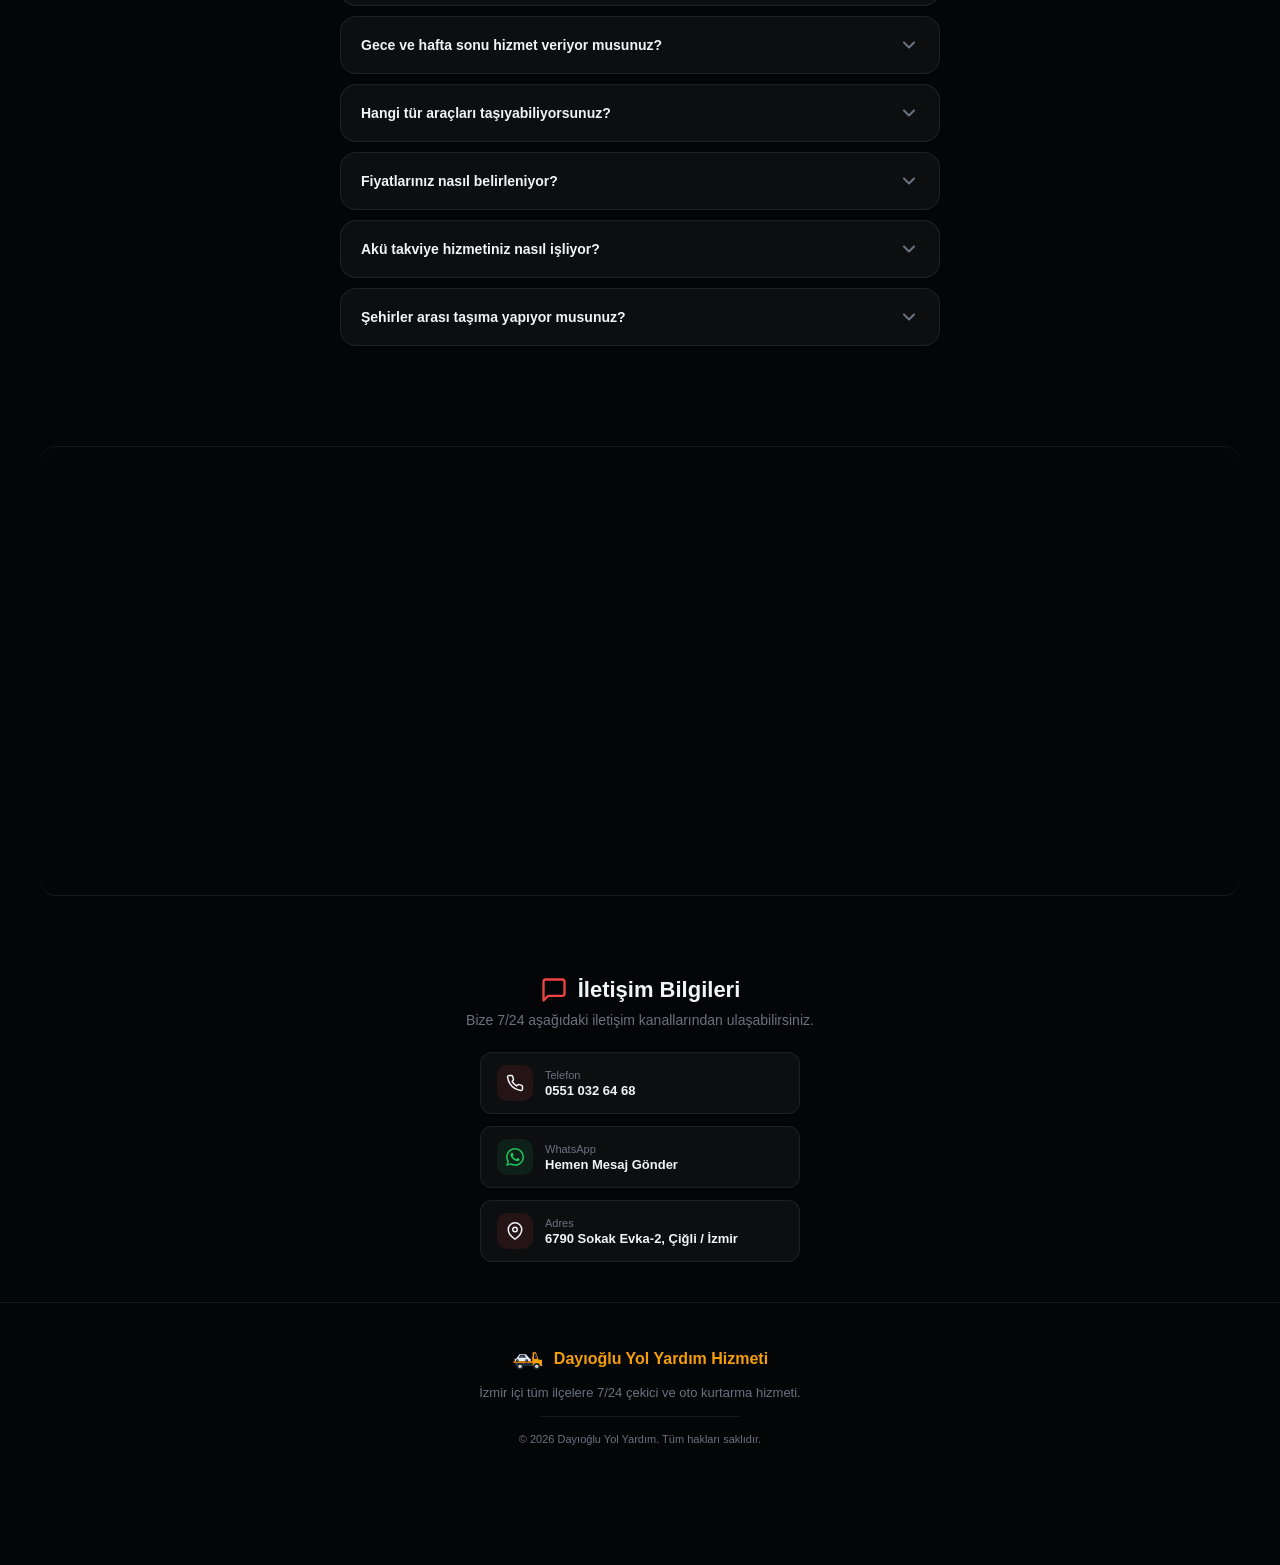
==== commit 89f2c74e: "Update index.html" ====
--- a/index.html
+++ b/index.html
@@ -3,12 +3,10 @@
 <head>
     <meta charset="UTF-8">
     <meta name="viewport" content="width=device-width, initial-scale=1.0">
-    <title>Dayıoğlu Yol Yardım | İzmir içi 7/24 Oto Kurtarma</title>
+    <title>İzmir Çekici | 7/24 Oto Kurtarma - Dayıoğlu Yol Yardım</title>
     <meta name="description" content="İzmir içi tüm ilçelere 7/24 araç çekici ve oto kurtarma hizmeti. Hızlı, güvenilir ve uygun fiyatlı çekici hizmeti için hemen arayın.">
     <meta name="keywords" content="izmir çekici, oto kurtarma, araç çekici, yol yardım, izmir oto çekici">
     <meta name="theme-color" content="#030507">
-    <link rel="icon" type="image/png" href="favicon.png">
-    <link rel="apple-touch-icon" href="favicon.png">
     <meta name="robots" content="index, follow">
     <meta http-equiv="X-UA-Compatible" content="IE=edge">
     <meta http-equiv="Content-Security-Policy" content="default-src 'self' https:; script-src 'self' 'unsafe-inline' https://fonts.googleapis.com https://fonts.gstatic.com; style-src 'self' 'unsafe-inline' https://fonts.googleapis.com; font-src 'self' https://fonts.gstatic.com; img-src 'self' data: https:; connect-src 'self' https://router.project-osrm.org;">
@@ -653,46 +651,58 @@
                 
                 <div class="fleet-grid" id="fleetGrid">
                     <div class="fleet-photo-card">
-                        <img src="galeri/WhatsApp%20Image%202026-05-31%20at%2019.04.01.jpeg" alt="Dayıoğlu Çekici Hizmeti 1" loading="lazy">
-                    </div>
-                    <div class="fleet-photo-card">
-                        <img src="galeri/WhatsApp%20Image%202026-05-31%20at%2019.27.55.jpeg" alt="Dayıoğlu Çekici Hizmeti 2" loading="lazy">
-                    </div>
-                    <div class="fleet-photo-card">
-                        <img src="galeri/WhatsApp%20Image%202026-05-31%20at%2019.28.49.jpeg" alt="Dayıoğlu Çekici Hizmeti 3" loading="lazy">
-                    </div>
-                    <div class="fleet-photo-card">
-                        <img src="galeri/WhatsApp%20Image%202026-05-31%20at%2019.28.52.jpeg" alt="Dayıoğlu Çekici Hizmeti 4" loading="lazy">
-                    </div>
-                    <div class="fleet-photo-card">
-                        <img src="galeri/WhatsApp%20Image%202026-05-31%20at%2019.44.35%20(1).jpeg" alt="Dayıoğlu Çekici Hizmeti 5" loading="lazy">
-                    </div>
-                    <div class="fleet-photo-card">
-                        <img src="galeri/WhatsApp%20Image%202026-05-31%20at%2019.44.35%20(2).jpeg" alt="Dayıoğlu Çekici Hizmeti 6" loading="lazy">
-                    </div>
-                    <div class="fleet-photo-card">
-                        <img src="galeri/WhatsApp%20Image%202026-05-31%20at%2019.44.35.jpeg" alt="Dayıoğlu Çekici Hizmeti 7" loading="lazy">
-                    </div>
-                    <div class="fleet-photo-card">
-                        <img src="galeri/WhatsApp%20Image%202026-05-31%20at%2019.49.47.jpeg" alt="Dayıoğlu Çekici Hizmeti 8" loading="lazy">
-                    </div>
-                    <div class="fleet-photo-card">
-                        <img src="galeri/WhatsApp%20Image%202026-05-31%20at%2019.55.26.jpeg" alt="Dayıoğlu Çekici Hizmeti 9" loading="lazy">
-                    </div>
-                    <div class="fleet-photo-card">
-                        <img src="galeri/WhatsApp%20Image%202026-05-31%20at%2019.55.29.jpeg" alt="Dayıoğlu Çekici Hizmeti 10" loading="lazy">
-                    </div>
-                    <div class="fleet-photo-card">
-                        <img src="galeri/WhatsApp%20Image%202026-05-31%20at%2019.59.11.jpeg" alt="Dayıoğlu Çekici Hizmeti 11" loading="lazy">
-                    </div>
-                    <div class="fleet-photo-card">
-                        <img src="galeri/WhatsApp%20Image%202026-05-31%20at%2020.04.12.jpeg" alt="Dayıoğlu Çekici Hizmeti 12" loading="lazy">
-                    </div>
-                    <div class="fleet-photo-card">
-                        <img src="galeri/WhatsApp%20Image%202026-05-31%20at%2020.13.10.jpeg" alt="Dayıoğlu Çekici Hizmeti 13" loading="lazy">
-                    </div>
-                    <div class="fleet-photo-card">
-                        <img src="galeri/WhatsApp%20Image%202026-05-31%20at%2020.21.36.jpeg" alt="Dayıoğlu Çekici Hizmeti 14" loading="lazy">
+                        <img src="galeri/444.jpg" alt="Araç Filosu 1" loading="lazy">
+                    </div>
+                    <div class="fleet-photo-card">
+                        <img src="galeri/ChatGPT Image 30 May 2026 00_39_49.png" alt="Araç Filosu 2" loading="lazy">
+                    </div>
+                    <div class="fleet-photo-card">
+                        <img src="galeri/ChatGPT Image 30 May 2026 00_46_55.png" alt="Araç Filosu 3" loading="lazy">
+                    </div>
+                    <div class="fleet-photo-card">
+                        <img src="galeri/Gemini_Generated_Image_9qafdo9qafdo9qaf.png" alt="Araç Filosu 4" loading="lazy">
+                    </div>
+                    <div class="fleet-photo-card">
+                        <img src="galeri/Gemini_Generated_Image_9z0kcx9z0kcx9z0k.png" alt="Araç Filosu 5" loading="lazy">
+                    </div>
+                    <div class="fleet-photo-card">
+                        <img src="galeri/Gemini_Generated_Image_mniqlzmniqlzmniq.png" alt="Araç Filosu 6" loading="lazy">
+                    </div>
+                    <div class="fleet-photo-card">
+                        <img src="galeri/Gemini_Generated_Image_nqaygvnqaygvnqay.png" alt="Araç Filosu 7" loading="lazy">
+                    </div>
+                    <div class="fleet-photo-card">
+                        <img src="galeri/Gemini_Generated_Image_nz4whtnz4whtnz4w.png" alt="Araç Filosu 8" loading="lazy">
+                    </div>
+                    <div class="fleet-photo-card">
+                        <img src="galeri/Gemini_Generated_Image_rjmy6arjmy6arjmy.png" alt="Araç Filosu 9" loading="lazy">
+                    </div>
+                    <div class="fleet-photo-card">
+                        <img src="galeri/Gemini_Generated_Image_rkh83xrkh83xrkh8.png" alt="Araç Filosu 10" loading="lazy">
+                    </div>
+                    <div class="fleet-photo-card">
+                        <img src="galeri/Gemini_Generated_Image_x1g3bix1g3bix1g3.png" alt="Araç Filosu 11" loading="lazy">
+                    </div>
+                    <div class="fleet-photo-card">
+                        <img src="galeri/Gemini_Generated_Image_xkgjs1xkgjs1xkgj.png" alt="Araç Filosu 12" loading="lazy">
+                    </div>
+                    <div class="fleet-photo-card">
+                        <img src="galeri/Gemini_Generated_Image_y0x3yny0x3yny0x3.png" alt="Araç Filosu 13" loading="lazy">
+                    </div>
+                    <div class="fleet-photo-card">
+                        <img src="galeri/Gemini_Generated_Image_yibrhyibrhyibrhy.png" alt="Araç Filosu 14" loading="lazy">
+                    </div>
+                    <div class="fleet-photo-card">
+                        <img src="galeri/slide3.jpg" alt="Araç Filosu 15" loading="lazy">
+                    </div>
+                    <div class="fleet-photo-card">
+                        <img src="galeri/slide4.jpg" alt="Araç Filosu 16" loading="lazy">
+                    </div>
+                    <div class="fleet-photo-card">
+                        <img src="galeri/WhatsApp Image 2026-05-24 at 18.24.41.jpeg" alt="Araç Filosu 17" loading="lazy">
+                    </div>
+                    <div class="fleet-photo-card">
+                        <img src="galeri/WhatsApp Image 2026-05-24 at 18.24.42.jpeg" alt="Araç Filosu 18" loading="lazy">
                     </div>
                 </div>
 
@@ -1517,28 +1527,6 @@
         <span class="whatsapp-tooltip">WhatsApp</span>
     </a>
 
-    <!-- Gallery Lightbox -->
-    <div class="lightbox-overlay" id="lightboxOverlay">
-        <button class="lightbox-close" id="lightboxClose" aria-label="Kapat">
-            <svg width="28" height="28" viewBox="0 0 24 24" fill="none" stroke="currentColor" stroke-width="2.5" stroke-linecap="round">
-                <line x1="18" y1="6" x2="6" y2="18"/>
-                <line x1="6" y1="6" x2="18" y2="18"/>
-            </svg>
-        </button>
-        <button class="lightbox-nav lightbox-prev" id="lightboxPrev" aria-label="Önceki">
-            <svg width="28" height="28" viewBox="0 0 24 24" fill="none" stroke="currentColor" stroke-width="2.5" stroke-linecap="round" stroke-linejoin="round">
-                <polyline points="15 18 9 12 15 6"/>
-            </svg>
-        </button>
-        <button class="lightbox-nav lightbox-next" id="lightboxNext" aria-label="Sonraki">
-            <svg width="28" height="28" viewBox="0 0 24 24" fill="none" stroke="currentColor" stroke-width="2.5" stroke-linecap="round" stroke-linejoin="round">
-                <polyline points="9 18 15 12 9 6"/>
-            </svg>
-        </button>
-        <div class="lightbox-counter" id="lightboxCounter"></div>
-        <img class="lightbox-img" id="lightboxImg" src="" alt="Galeri Fotoğrafı">
-    </div>
-
     <script src="script.js"></script>
 </body>
 </html>
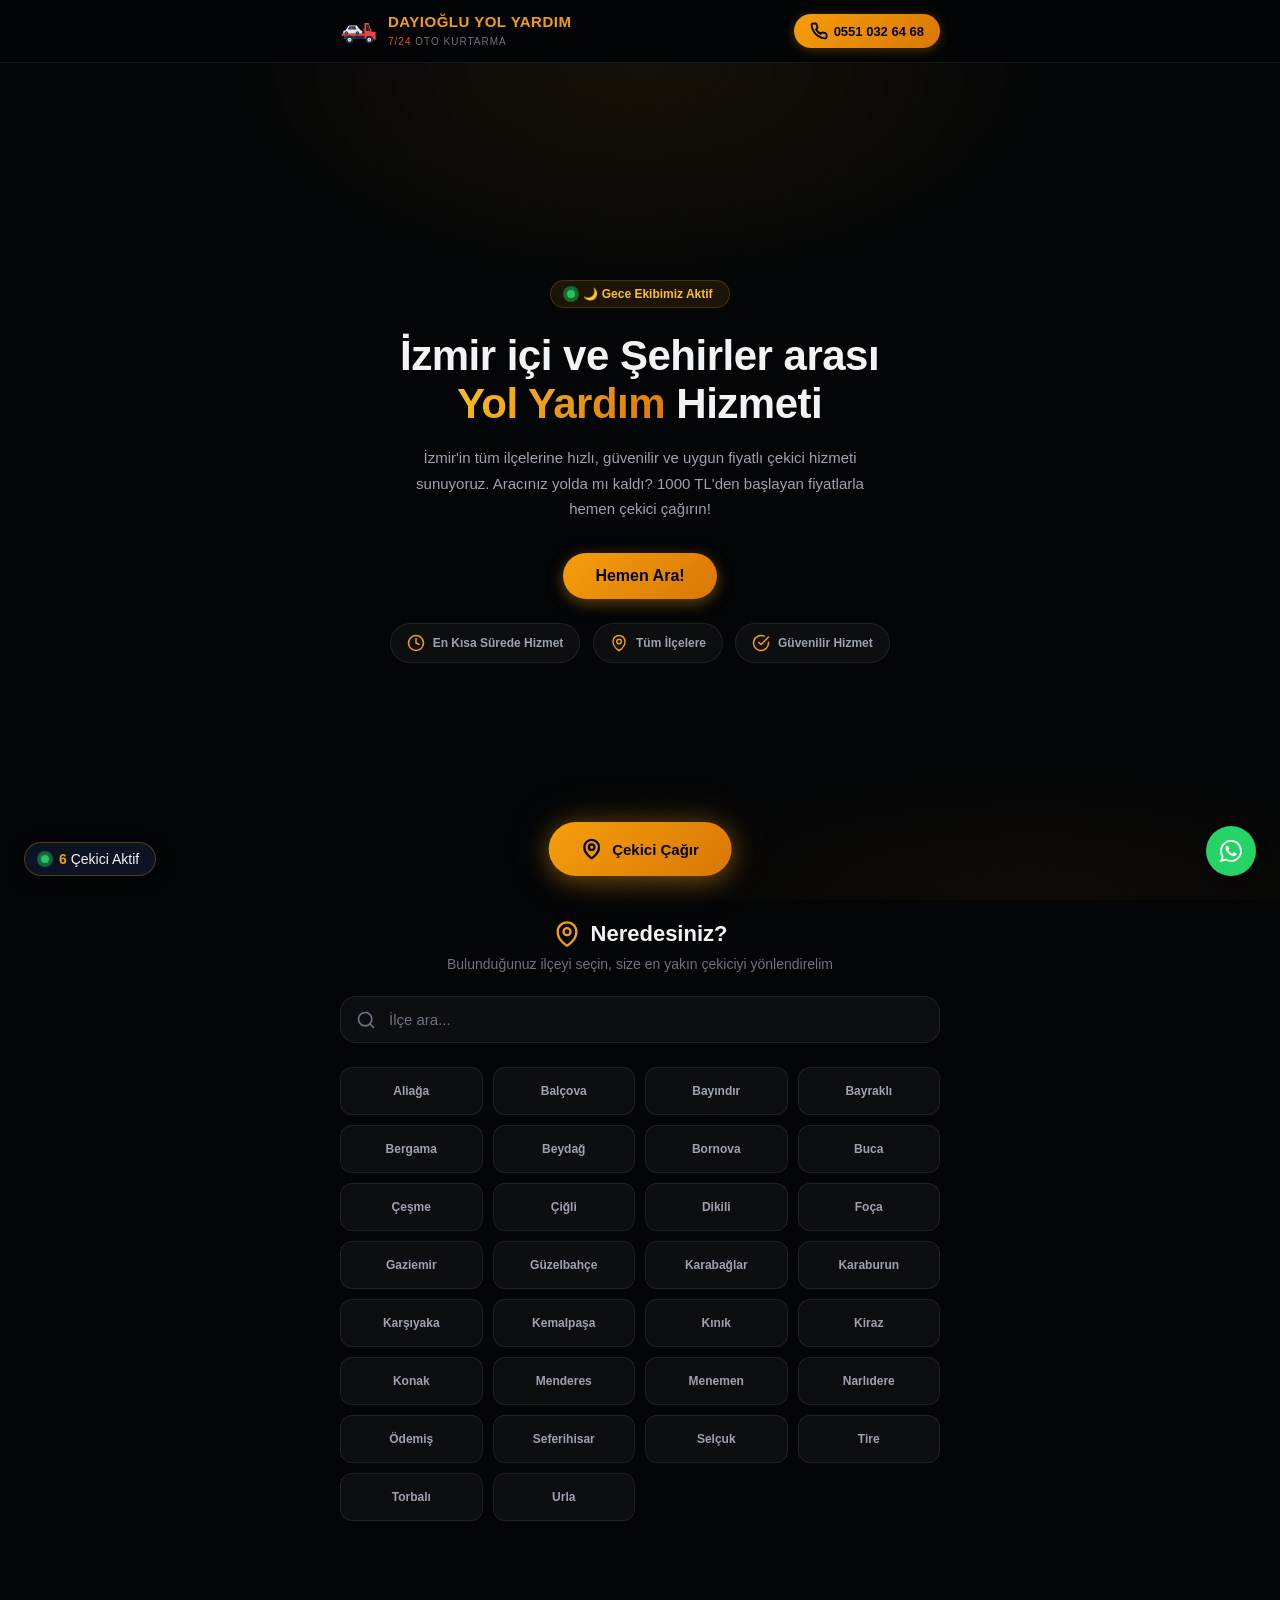
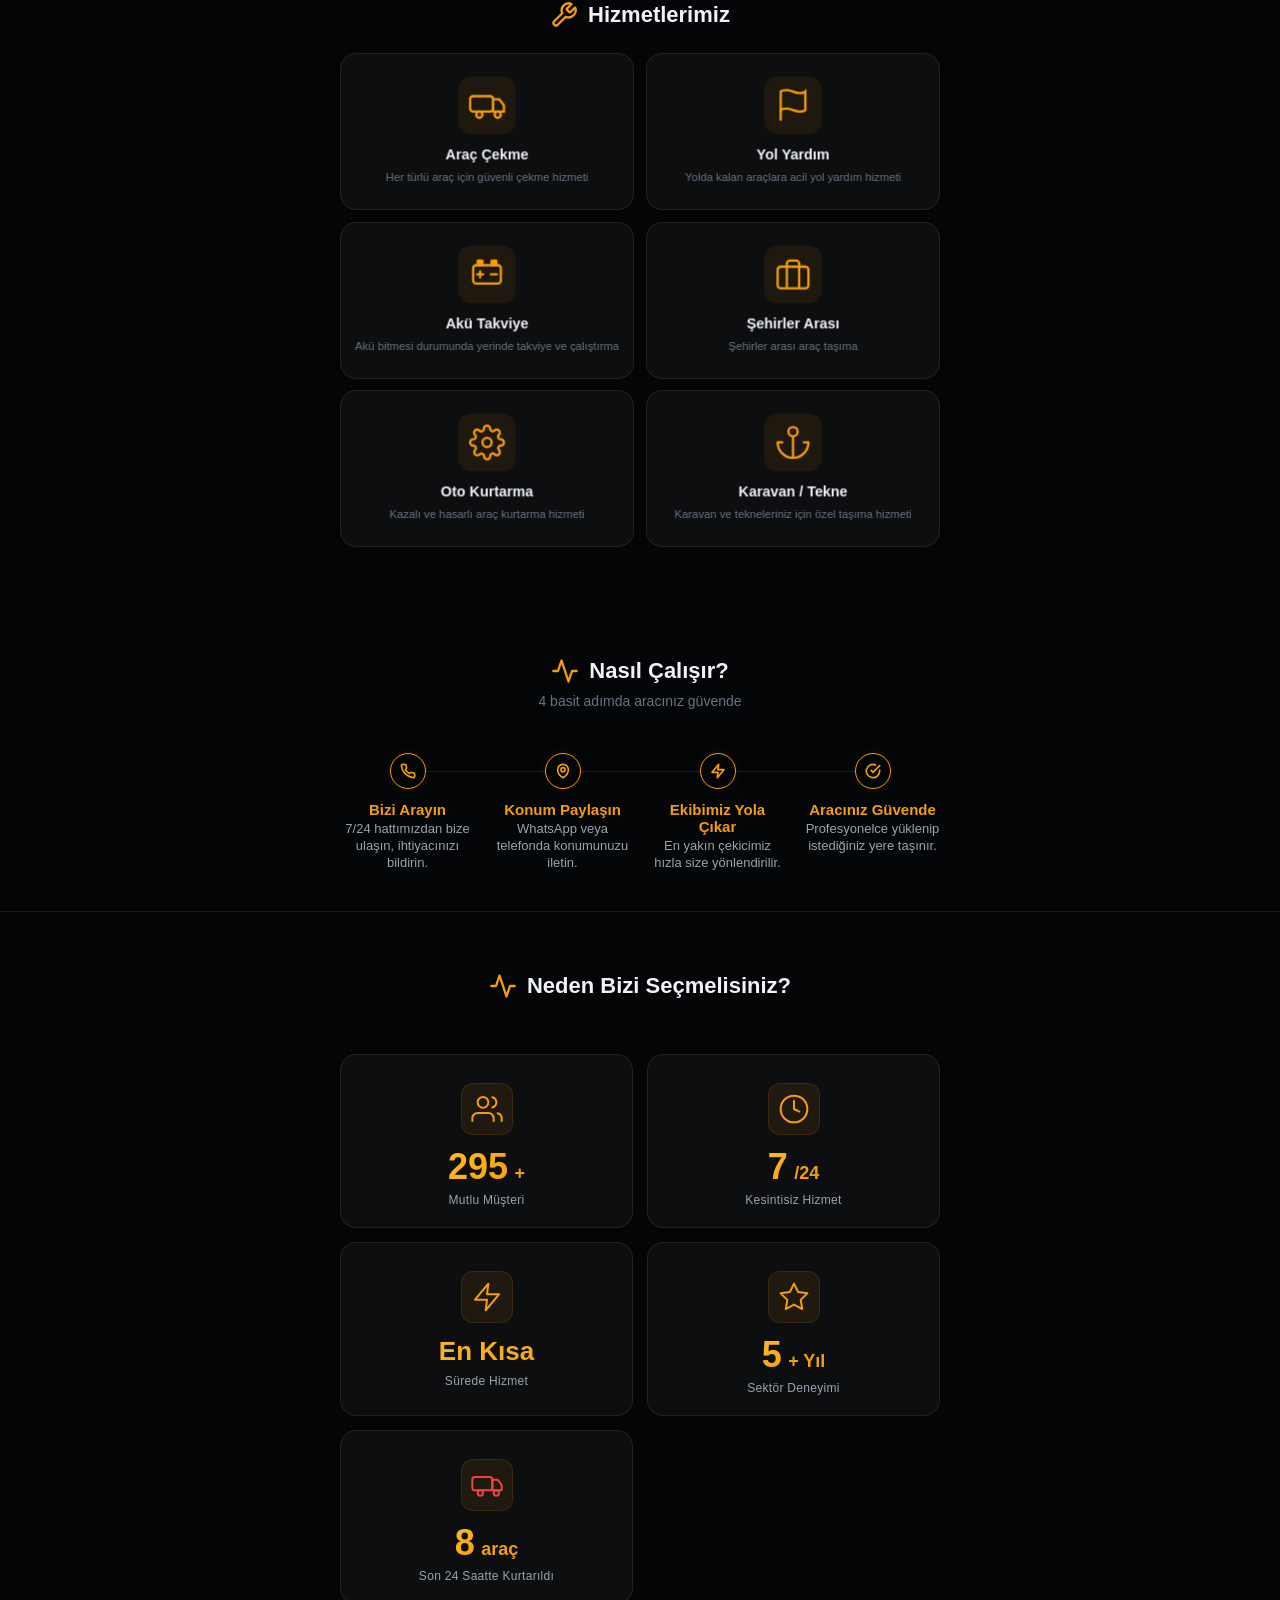
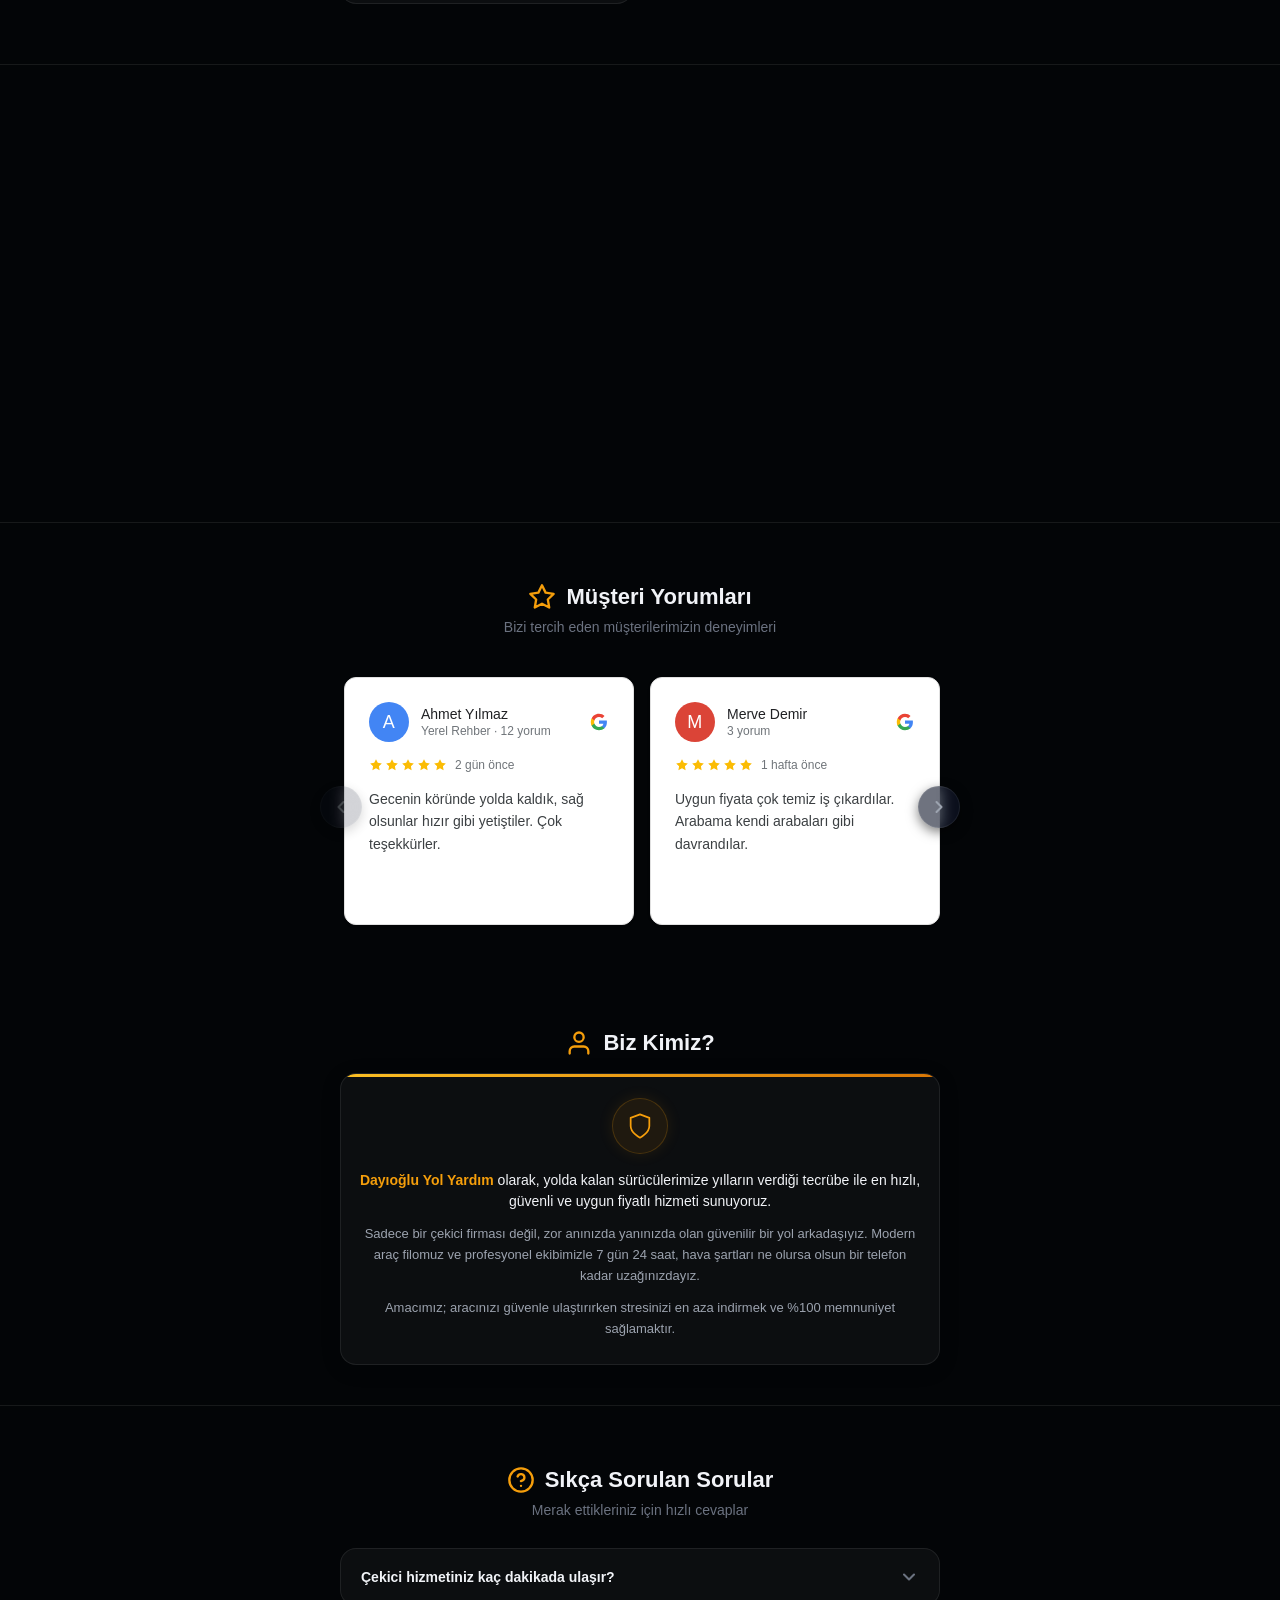
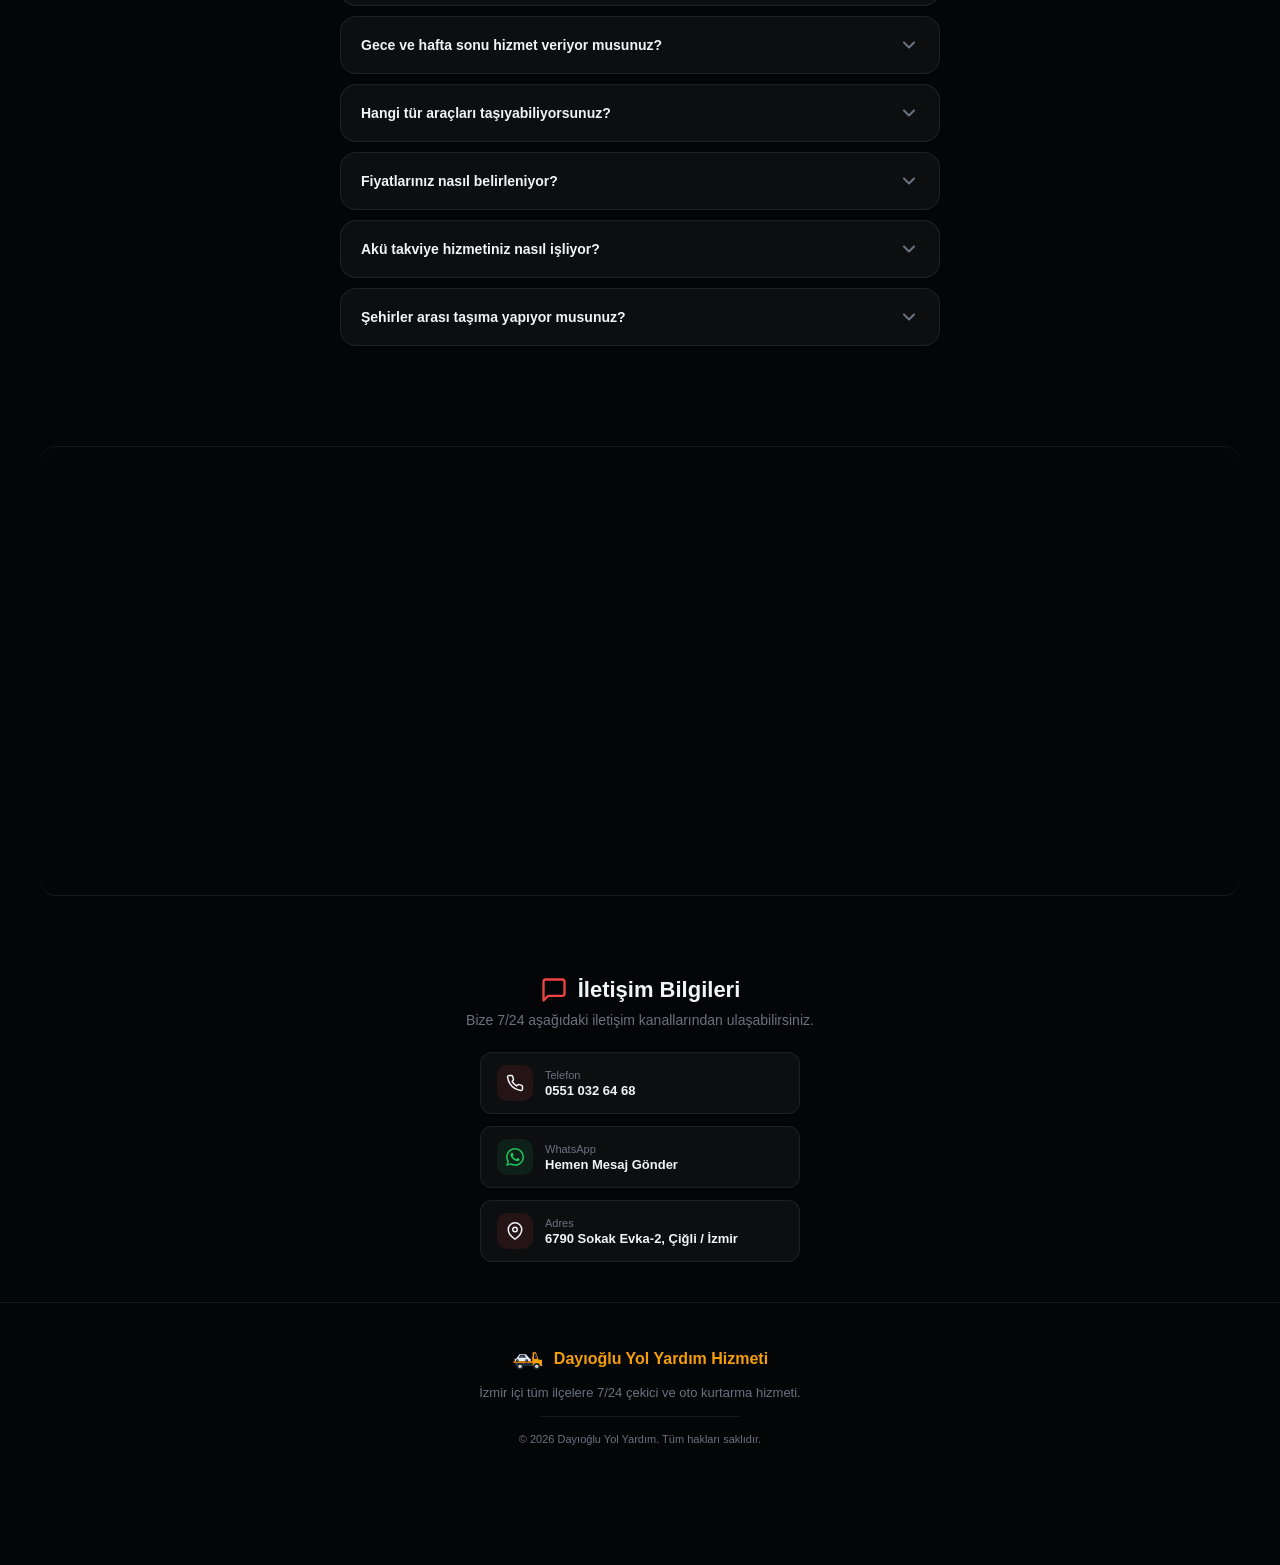
==== commit 45ec23fc: "Merge 36c4b2b07ff5cb8ed15520dd8b8d206f39841ab5 into 89f2c74e97b8a8c7adc31384c62c4a5f2d4fd526" ====
--- a/index.html
+++ b/index.html
@@ -7,6 +7,8 @@
     <meta name="description" content="İzmir içi tüm ilçelere 7/24 araç çekici ve oto kurtarma hizmeti. Hızlı, güvenilir ve uygun fiyatlı çekici hizmeti için hemen arayın.">
     <meta name="keywords" content="izmir çekici, oto kurtarma, araç çekici, yol yardım, izmir oto çekici">
     <meta name="theme-color" content="#030507">
+    <link rel="icon" type="image/png" href="favicon.png">
+    <link rel="apple-touch-icon" href="favicon.png">
     <meta name="robots" content="index, follow">
     <meta http-equiv="X-UA-Compatible" content="IE=edge">
     <meta http-equiv="Content-Security-Policy" content="default-src 'self' https:; script-src 'self' 'unsafe-inline' https://fonts.googleapis.com https://fonts.gstatic.com; style-src 'self' 'unsafe-inline' https://fonts.googleapis.com; font-src 'self' https://fonts.gstatic.com; img-src 'self' data: https:; connect-src 'self' https://router.project-osrm.org;">
@@ -651,58 +653,46 @@
                 
                 <div class="fleet-grid" id="fleetGrid">
                     <div class="fleet-photo-card">
-                        <img src="galeri/444.jpg" alt="Araç Filosu 1" loading="lazy">
+                        <img src="galeri/WhatsApp%20Image%202026-05-31%20at%2019.04.01.jpeg" alt="Dayıoğlu Çekici Hizmeti 1" loading="lazy">
                     </div>
                     <div class="fleet-photo-card">
-                        <img src="galeri/ChatGPT Image 30 May 2026 00_39_49.png" alt="Araç Filosu 2" loading="lazy">
+                        <img src="galeri/WhatsApp%20Image%202026-05-31%20at%2019.27.55.jpeg" alt="Dayıoğlu Çekici Hizmeti 2" loading="lazy">
                     </div>
                     <div class="fleet-photo-card">
-                        <img src="galeri/ChatGPT Image 30 May 2026 00_46_55.png" alt="Araç Filosu 3" loading="lazy">
+                        <img src="galeri/WhatsApp%20Image%202026-05-31%20at%2019.28.49.jpeg" alt="Dayıoğlu Çekici Hizmeti 3" loading="lazy">
                     </div>
                     <div class="fleet-photo-card">
-                        <img src="galeri/Gemini_Generated_Image_9qafdo9qafdo9qaf.png" alt="Araç Filosu 4" loading="lazy">
+                        <img src="galeri/WhatsApp%20Image%202026-05-31%20at%2019.28.52.jpeg" alt="Dayıoğlu Çekici Hizmeti 4" loading="lazy">
                     </div>
                     <div class="fleet-photo-card">
-                        <img src="galeri/Gemini_Generated_Image_9z0kcx9z0kcx9z0k.png" alt="Araç Filosu 5" loading="lazy">
+                        <img src="galeri/WhatsApp%20Image%202026-05-31%20at%2019.44.35%20(1).jpeg" alt="Dayıoğlu Çekici Hizmeti 5" loading="lazy">
                     </div>
                     <div class="fleet-photo-card">
-                        <img src="galeri/Gemini_Generated_Image_mniqlzmniqlzmniq.png" alt="Araç Filosu 6" loading="lazy">
+                        <img src="galeri/WhatsApp%20Image%202026-05-31%20at%2019.44.35%20(2).jpeg" alt="Dayıoğlu Çekici Hizmeti 6" loading="lazy">
                     </div>
                     <div class="fleet-photo-card">
-                        <img src="galeri/Gemini_Generated_Image_nqaygvnqaygvnqay.png" alt="Araç Filosu 7" loading="lazy">
+                        <img src="galeri/WhatsApp%20Image%202026-05-31%20at%2019.44.35.jpeg" alt="Dayıoğlu Çekici Hizmeti 7" loading="lazy">
                     </div>
                     <div class="fleet-photo-card">
-                        <img src="galeri/Gemini_Generated_Image_nz4whtnz4whtnz4w.png" alt="Araç Filosu 8" loading="lazy">
+                        <img src="galeri/WhatsApp%20Image%202026-05-31%20at%2019.49.47.jpeg" alt="Dayıoğlu Çekici Hizmeti 8" loading="lazy">
                     </div>
                     <div class="fleet-photo-card">
-                        <img src="galeri/Gemini_Generated_Image_rjmy6arjmy6arjmy.png" alt="Araç Filosu 9" loading="lazy">
+                        <img src="galeri/WhatsApp%20Image%202026-05-31%20at%2019.55.26.jpeg" alt="Dayıoğlu Çekici Hizmeti 9" loading="lazy">
                     </div>
                     <div class="fleet-photo-card">
-                        <img src="galeri/Gemini_Generated_Image_rkh83xrkh83xrkh8.png" alt="Araç Filosu 10" loading="lazy">
+                        <img src="galeri/WhatsApp%20Image%202026-05-31%20at%2019.55.29.jpeg" alt="Dayıoğlu Çekici Hizmeti 10" loading="lazy">
                     </div>
                     <div class="fleet-photo-card">
-                        <img src="galeri/Gemini_Generated_Image_x1g3bix1g3bix1g3.png" alt="Araç Filosu 11" loading="lazy">
+                        <img src="galeri/WhatsApp%20Image%202026-05-31%20at%2019.59.11.jpeg" alt="Dayıoğlu Çekici Hizmeti 11" loading="lazy">
                     </div>
                     <div class="fleet-photo-card">
-                        <img src="galeri/Gemini_Generated_Image_xkgjs1xkgjs1xkgj.png" alt="Araç Filosu 12" loading="lazy">
+                        <img src="galeri/WhatsApp%20Image%202026-05-31%20at%2020.04.12.jpeg" alt="Dayıoğlu Çekici Hizmeti 12" loading="lazy">
                     </div>
                     <div class="fleet-photo-card">
-                        <img src="galeri/Gemini_Generated_Image_y0x3yny0x3yny0x3.png" alt="Araç Filosu 13" loading="lazy">
+                        <img src="galeri/WhatsApp%20Image%202026-05-31%20at%2020.13.10.jpeg" alt="Dayıoğlu Çekici Hizmeti 13" loading="lazy">
                     </div>
                     <div class="fleet-photo-card">
-                        <img src="galeri/Gemini_Generated_Image_yibrhyibrhyibrhy.png" alt="Araç Filosu 14" loading="lazy">
-                    </div>
-                    <div class="fleet-photo-card">
-                        <img src="galeri/slide3.jpg" alt="Araç Filosu 15" loading="lazy">
-                    </div>
-                    <div class="fleet-photo-card">
-                        <img src="galeri/slide4.jpg" alt="Araç Filosu 16" loading="lazy">
-                    </div>
-                    <div class="fleet-photo-card">
-                        <img src="galeri/WhatsApp Image 2026-05-24 at 18.24.41.jpeg" alt="Araç Filosu 17" loading="lazy">
-                    </div>
-                    <div class="fleet-photo-card">
-                        <img src="galeri/WhatsApp Image 2026-05-24 at 18.24.42.jpeg" alt="Araç Filosu 18" loading="lazy">
+                        <img src="galeri/WhatsApp%20Image%202026-05-31%20at%2020.21.36.jpeg" alt="Dayıoğlu Çekici Hizmeti 14" loading="lazy">
                     </div>
                 </div>
 
@@ -1527,6 +1517,28 @@
         <span class="whatsapp-tooltip">WhatsApp</span>
     </a>
 
+    <!-- Gallery Lightbox -->
+    <div class="lightbox-overlay" id="lightboxOverlay">
+        <button class="lightbox-close" id="lightboxClose" aria-label="Kapat">
+            <svg width="28" height="28" viewBox="0 0 24 24" fill="none" stroke="currentColor" stroke-width="2.5" stroke-linecap="round">
+                <line x1="18" y1="6" x2="6" y2="18"/>
+                <line x1="6" y1="6" x2="18" y2="18"/>
+            </svg>
+        </button>
+        <button class="lightbox-nav lightbox-prev" id="lightboxPrev" aria-label="Önceki">
+            <svg width="28" height="28" viewBox="0 0 24 24" fill="none" stroke="currentColor" stroke-width="2.5" stroke-linecap="round" stroke-linejoin="round">
+                <polyline points="15 18 9 12 15 6"/>
+            </svg>
+        </button>
+        <button class="lightbox-nav lightbox-next" id="lightboxNext" aria-label="Sonraki">
+            <svg width="28" height="28" viewBox="0 0 24 24" fill="none" stroke="currentColor" stroke-width="2.5" stroke-linecap="round" stroke-linejoin="round">
+                <polyline points="9 18 15 12 9 6"/>
+            </svg>
+        </button>
+        <div class="lightbox-counter" id="lightboxCounter"></div>
+        <img class="lightbox-img" id="lightboxImg" src="" alt="Galeri Fotoğrafı">
+    </div>
+
     <script src="script.js"></script>
 </body>
 </html>
